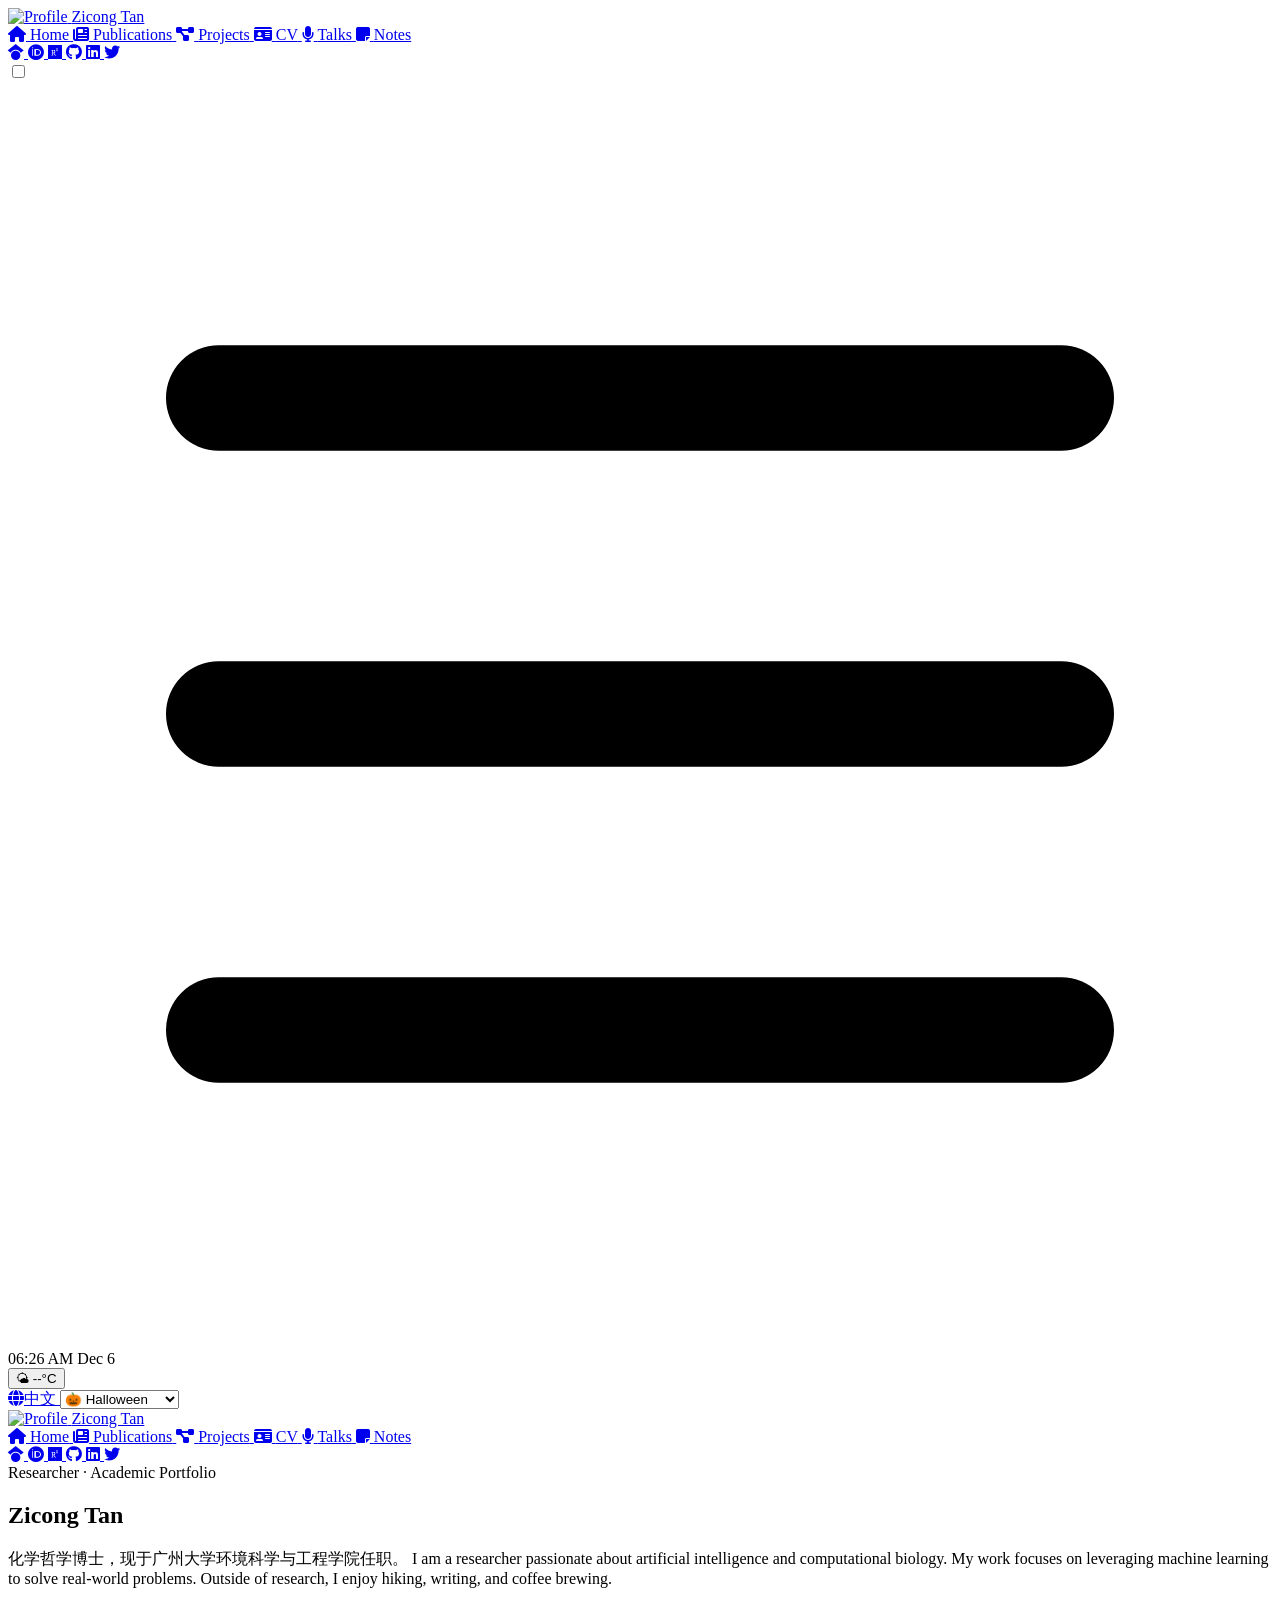
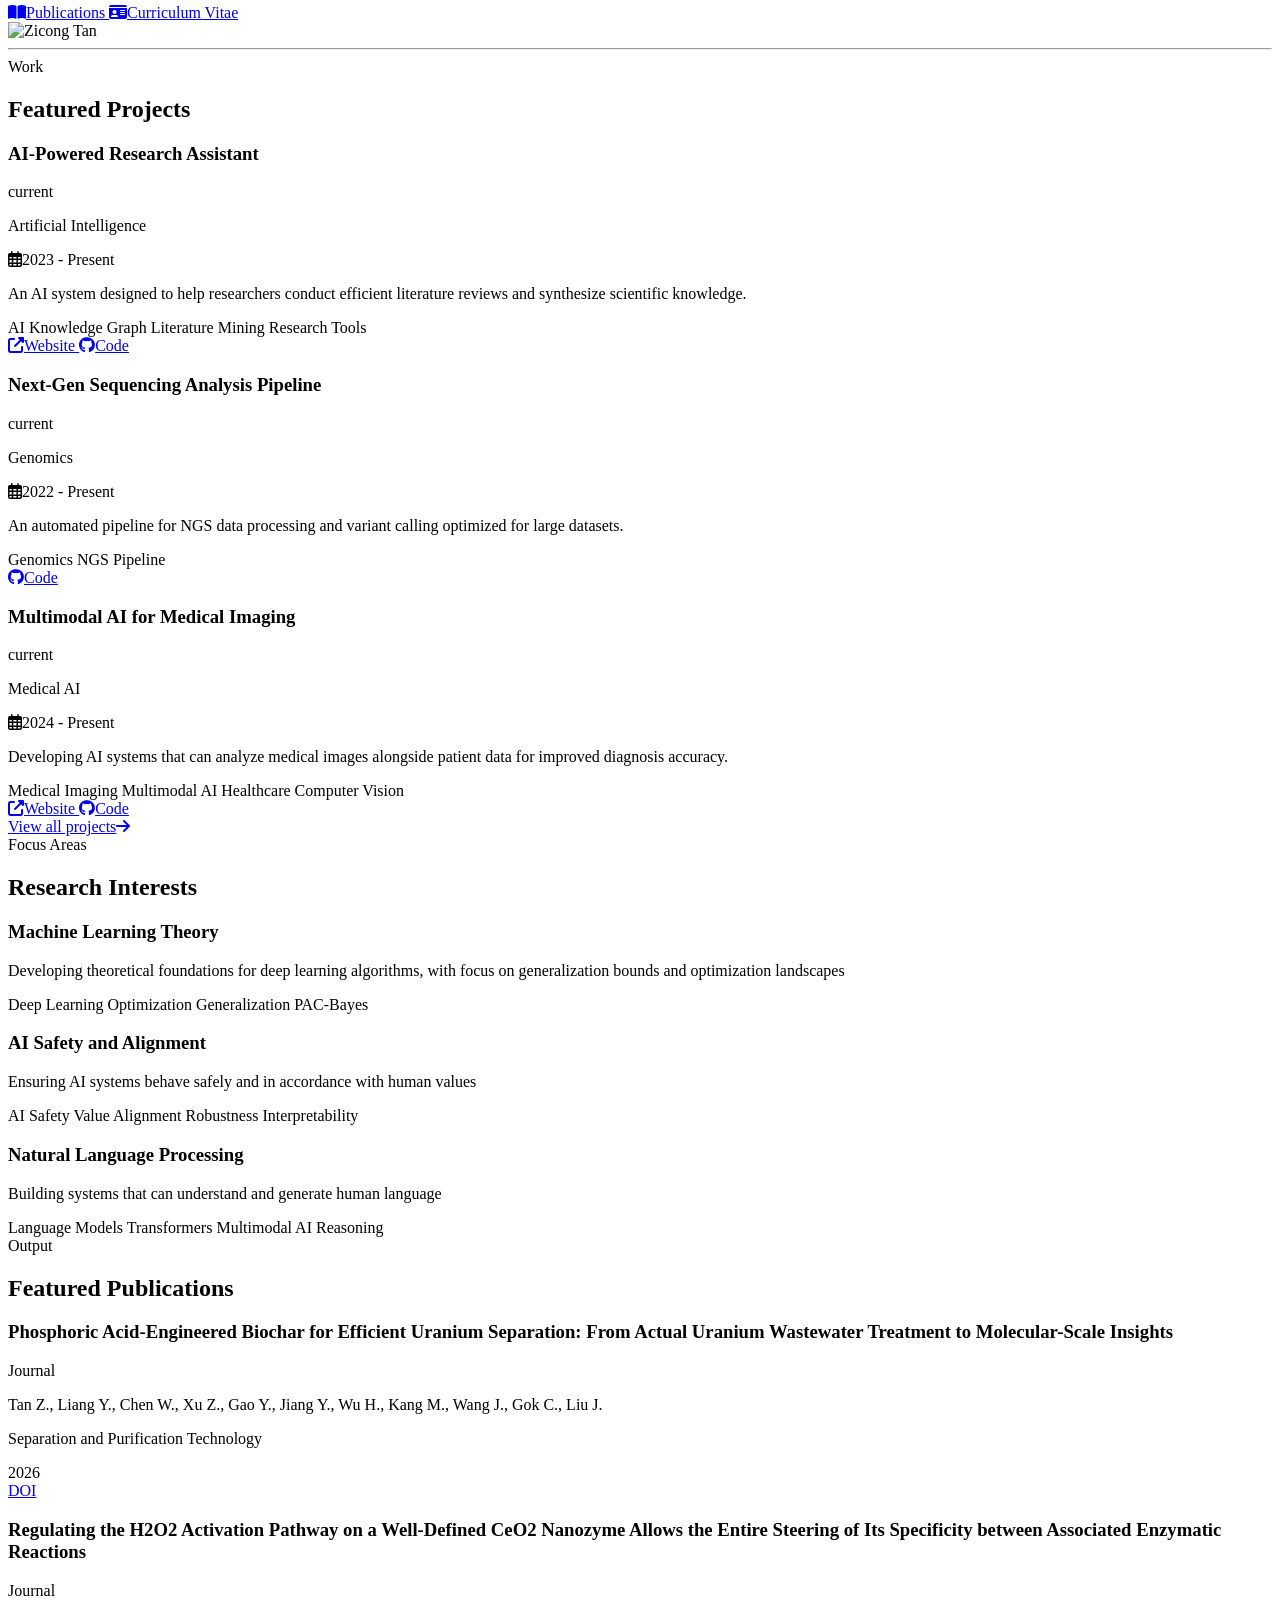
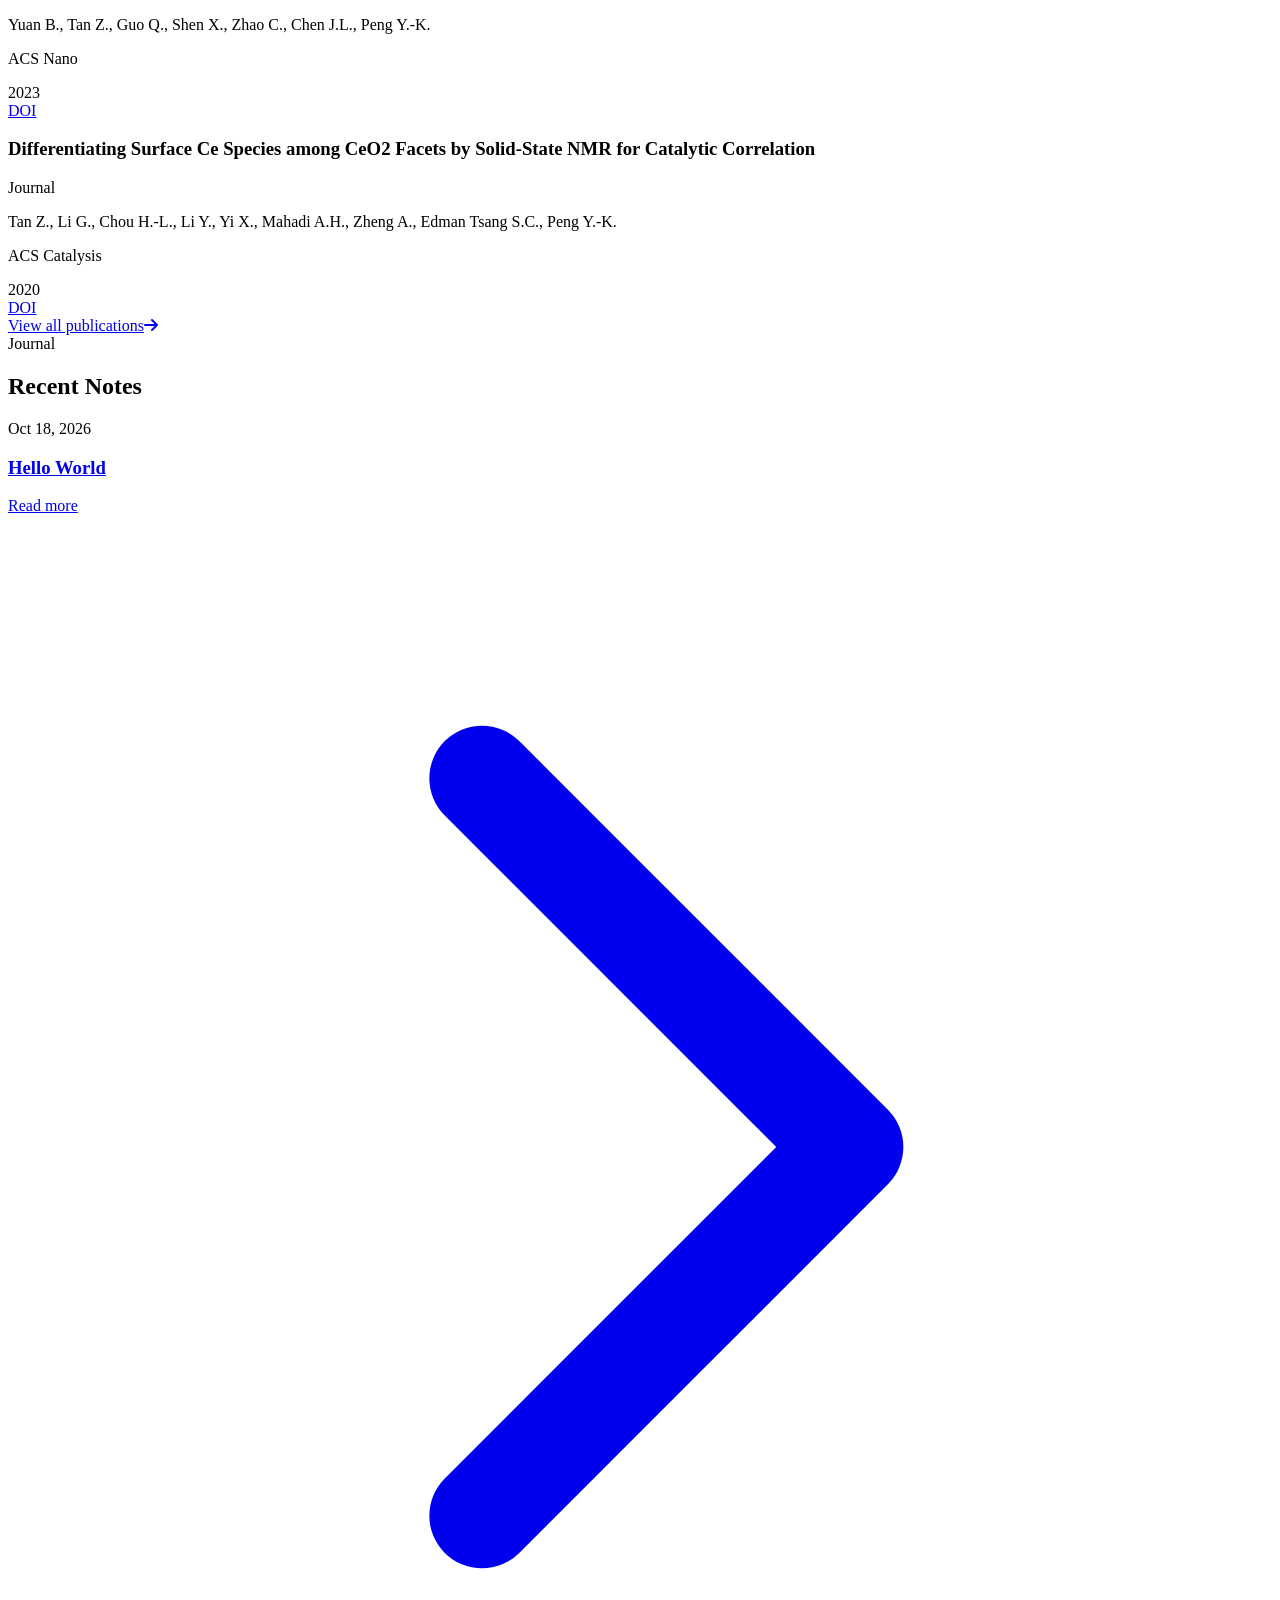
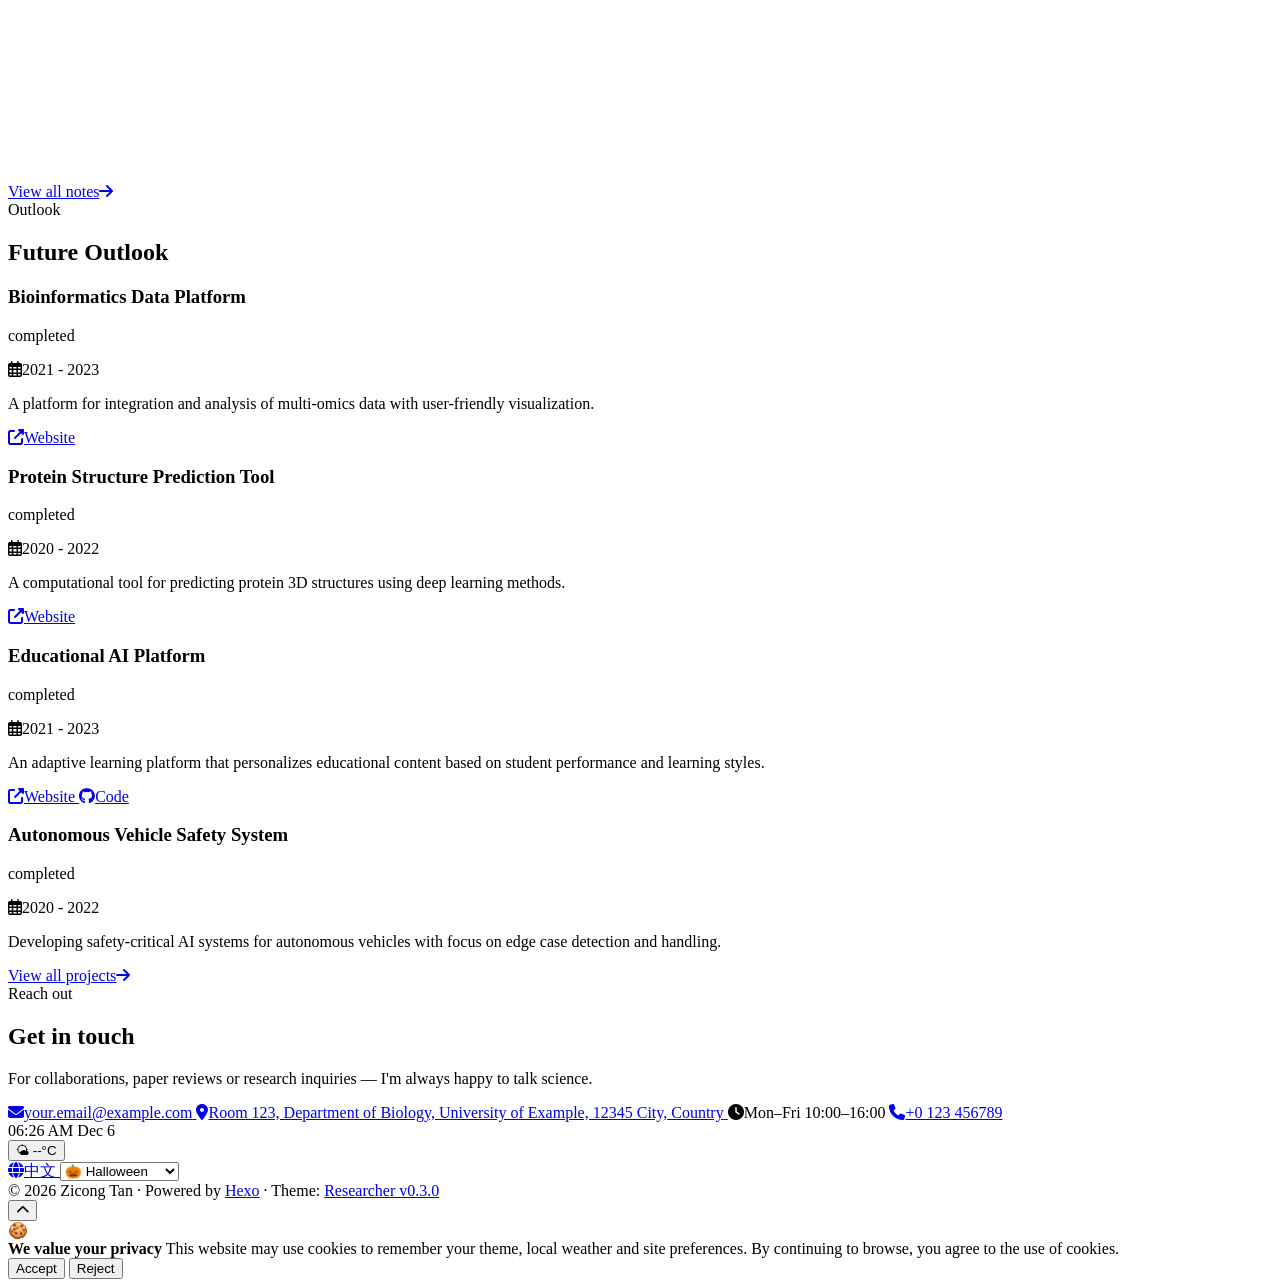
==== archives/index.html @ a36e0a10 "Site updated: 2026-10-20 14:14:13" ====
<!DOCTYPE html>
<html lang="en" data-theme="light">
<head>
  <script>document.documentElement.classList.add('js');</script>
<!-- Meta tags -->
<meta charset="utf-8">
<meta name="viewport" content="width=device-width, initial-scale=1">


<title>Hexo</title>
<meta name="description" content="">
<meta name="keywords" content="">
<meta name="author" content="Zicong Tan">

<!-- Favicon -->
<link rel="icon" type="image/x-icon" href="/tanzicong/images/favicon.ico">

<!-- Open Graph tags -->
<meta property="og:title" content="Hexo">
<meta property="og:description" content="">
<meta property="og:type" content="website">
<meta property="og:url" content="https://tzChemist.github.io/tanzicong/tanzicong/archives/index.html">

<!-- Twitter Card tags -->
<meta name="twitter:card" content="summary">
<meta name="twitter:title" content="Hexo">
<meta name="twitter:description" content="">

<!-- Fonts -->
<link rel="preconnect" href="https://fonts.googleapis.com">
<link rel="preconnect" href="https://fonts.gstatic.com" crossorigin>
<link rel="stylesheet" href="https://fonts.googleapis.com/css2?family=Inter:wght@400;500;540;560;600;620;700&family=Source+Serif+4:opsz,wght@8..60,400;8..60,600&family=JetBrains+Mono:wght@400;500&display=swap">

<!-- Academicons -->
<link rel="stylesheet" href="https://cdn.jsdelivr.net/gh/jpswalsh/academicons@1/css/academicons.min.css">

<!-- Tailwind CSS + Design System -->
<link rel="stylesheet" href="/tanzicong/css/style.css">
<link rel="stylesheet" href="/tanzicong/css/design.css">

<!-- Theme Change Script -->
<script src="https://cdn.jsdelivr.net/npm/theme-change@2.0.2/index.js"></script>

<!-- Typed -->
<script src="https://cdn.jsdelivr.net/npm/typed.js@2.0.12"></script>

<!-- Font Awesome -->
<link rel="stylesheet" href="https://cdnjs.cloudflare.com/ajax/libs/font-awesome/6.5.1/css/all.min.css">

<meta name="generator" content="Hexo 7.3.0"></head>
<body class="min-h-screen flex flex-col">

  <!-- Sidebar for Desktop (own full-height column, left) -->
  <aside class="rc-sidebar hidden lg:flex fixed left-0 top-0 h-screen w-80 z-40 flex-col overflow-y-auto">
    <div class="relative h-full">
      
<div class="flex flex-col h-full">
  <!-- Profile -->
  <div class="p-6 pb-5">
    <a href="/tanzicong/" class="flex items-center gap-4 no-underline group">
      <span class="rc-avatar-ring" style="--rc-av-size: 4.25rem;">
        <img src="/tanzicong/images/avatar.jpg" alt="Profile" class="rc-avatar" />
      </span>
      <span class="min-w-0">
        <span class="block rc-author-name text-base-content truncate group-hover:text-[color-mix(in_oklab,var(--rc-accent)_80%,transparent)] transition-colors">Zicong Tan</span>
        
      </span>
    </a>
  </div>

  <!-- Menu -->
  <nav class="px-4 py-3 space-y-0.5 flex-grow overflow-y-auto">
    
      
        <a href="/tanzicong/" class="rc-sidebar-link">
          <span class="rc-sidebar-icon"><i class="fa-solid fa-house"></i></span>
          <span class="rc-sidebar-text">Home</span>
        </a>
      
        <a href="/tanzicong/publications/" class="rc-sidebar-link">
          <span class="rc-sidebar-icon"><i class="fa-solid fa-newspaper"></i></span>
          <span class="rc-sidebar-text">Publications</span>
        </a>
      
        <a href="/tanzicong/projects/" class="rc-sidebar-link">
          <span class="rc-sidebar-icon"><i class="fa-solid fa-project-diagram"></i></span>
          <span class="rc-sidebar-text">Projects</span>
        </a>
      
        <a href="/tanzicong/cv/" class="rc-sidebar-link">
          <span class="rc-sidebar-icon"><i class="fa-solid fa-id-card"></i></span>
          <span class="rc-sidebar-text">CV</span>
        </a>
      
        <a href="/tanzicong/talks/" class="rc-sidebar-link">
          <span class="rc-sidebar-icon"><i class="fa-solid fa-microphone"></i></span>
          <span class="rc-sidebar-text">Talks</span>
        </a>
      
        <a href="/tanzicong/notes/" class="rc-sidebar-link">
          <span class="rc-sidebar-icon"><i class="fa-solid fa-sticky-note"></i></span>
          <span class="rc-sidebar-text">Notes</span>
        </a>
      
    
  </nav>

  <!-- Social -->
  <div class="p-5 mt-auto border-t" style="border-color: color-mix(in oklab, var(--rc-line) 70%, transparent);">
    <div class="flex justify-center items-center gap-2">
      
        <a href="https://scholar.google.com/citations?user=YOUR_ID" class="rc-social" target="_blank" rel="noopener noreferrer" title="Google Scholar">
          <i class="fa-brands fa-google-scholar text-xl block"></i>
        </a>
      
      
        <a href="https://orcid.org/YOUR_ID" class="rc-social" target="_blank" rel="noopener noreferrer" title="ORCID">
          <i class="fa-brands fa-orcid text-xl block"></i>
        </a>
      
      
        <a href="https://www.researchgate.net/profile/YOUR_ID" class="rc-social" target="_blank" rel="noopener noreferrer" title="ResearchGate">
          <i class="fa-brands fa-researchgate text-xl block"></i>
        </a>
      
      
        <a href="https://github.com/YOUR_ID" class="rc-social" target="_blank" rel="noopener noreferrer" title="GitHub">
          <i class="fa-brands fa-github text-xl block"></i>
        </a>
      
      
        <a href="https://linkedin.com/in/YOUR_ID" class="rc-social" target="_blank" rel="noopener noreferrer" title="LinkedIn">
          <i class="fa-brands fa-linkedin text-xl block"></i>
        </a>
      
      
        <a href="https://twitter.com/YOUR_ID" class="rc-social" target="_blank" rel="noopener noreferrer" title="Twitter">
          <i class="fa-brands fa-twitter text-xl block"></i>
        </a>
      
    </div>
  </div>
</div>

    </div>

    
  


  </aside>

  <!-- Drawer for Mobile -->
  <div class="drawer lg:hidden">
    <input id="my-drawer" type="checkbox" class="drawer-toggle" />
    <div class="drawer-content flex flex-col">
      <!-- Mobile navbar -->
      <div class="rc-nav w-full navbar fixed top-0 left-0 right-0 z-40">
        <label for="my-drawer" class="rc-nav-icon" aria-label="Toggle menu">
          <svg xmlns="http://www.w3.org/2000/svg" class="h-6 w-6" fill="none"
               viewBox="0 0 24 24" stroke="currentColor">
            <path stroke-linecap="round" stroke-linejoin="round"
                  stroke-width="2" d="M4 6h16M4 12h16M4 18h16" />
          </svg>
        </label>
        <div class="flex-1 flex items-center px-3">
          <div class="rc-nav-widget">
  <!-- Live clock (computer time) -->
  <div class="rc-widget-clock" title="Local time">
    <span class="rc-widget-time rc-time">--:--</span>
    <span class="rc-widget-date rc-date">---</span>
  </div>

  <!-- Weather chip (click to set a city) -->
  <div class="rc-weather-wrap">
    <button class="rc-weather" type="button" title="Weather — click to set location">
      <span class="rc-weather-icon rc-w-icon">🌤</span>
      <span class="rc-weather-temp rc-w-temp">--°C</span>
      <span class="rc-weather-city rc-w-city">--</span>
    </button>

    <div class="rc-widget-pop" hidden>
      <input class="rc-input rc-city-input" placeholder="City (e.g. Berlin)" />
      <div class="rc-widget-pop-actions">
        <button class="rc-btn rc-btn-accent rc-btn-sm rc-city-go" type="button">Set</button>
        <button class="rc-btn rc-btn-ghost rc-btn-sm rc-city-auto" type="button">Auto</button>
      </div>
    </div>
  </div>
</div>

        </div>
        <div class="flex-none flex items-center gap-2">
          
<a href="/tanzicong/zh-CN/" data-no-swup class="rc-btn rc-btn-outline rc-btn-sm rc-lang-switch" style="background:var(--rc-bg);white-space:nowrap;" title="切换到中文" aria-label="切换到中文">
  <i class="fas fa-globe"></i>中文
</a>

          

<select class="rc-select rc-select-sm" data-choose-theme>
  
    <option 
      value="light" 
      
    >
      🌞 Light
    </option>
  
    <option 
      value="dark" 
      
    >
      🌙 Dark
    </option>
  
    <option 
      value="cupcake" 
      
    >
      🧁 Cupcake
    </option>
  
    <option 
      value="bumblebee" 
      
    >
      🐝 Bumblebee
    </option>
  
    <option 
      value="emerald" 
      
    >
      💚 Emerald
    </option>
  
    <option 
      value="corporate" 
      
    >
      🏢 Corporate
    </option>
  
    <option 
      value="synthwave" 
      
    >
      🕹️ Synthwave
    </option>
  
    <option 
      value="retro" 
      
    >
      🎞️ Retro
    </option>
  
    <option 
      value="cyberpunk" 
      
    >
      🤖 Cyberpunk
    </option>
  
    <option 
      value="valentine" 
      
    >
      ❤️ Valentine
    </option>
  
    <option 
      value="halloween" 
      selected
    >
      🎃 Halloween
    </option>
  
    <option 
      value="garden" 
      
    >
      🌻 Garden
    </option>
  
    <option 
      value="forest" 
      
    >
      🌲 Forest
    </option>
  
    <option 
      value="aqua" 
      
    >
      💧 Aqua
    </option>
  
    <option 
      value="lofi" 
      
    >
      🎧 Lofi
    </option>
  
    <option 
      value="pastel" 
      
    >
      🎨 Pastel
    </option>
  
    <option 
      value="fantasy" 
      
    >
      🧚 Fantasy
    </option>
  
    <option 
      value="wireframe" 
      
    >
      🖼️ Wireframe
    </option>
  
    <option 
      value="black" 
      
    >
      ⚫ Black
    </option>
  
    <option 
      value="luxury" 
      
    >
      💎 Luxury
    </option>
  
    <option 
      value="dracula" 
      
    >
      🧛 Dracula
    </option>
  
    <option 
      value="cmyk" 
      
    >
      🎨 Cmyk
    </option>
  
    <option 
      value="autumn" 
      
    >
      🍂 Autumn
    </option>
  
    <option 
      value="business" 
      
    >
      💼 Business
    </option>
  
    <option 
      value="acid" 
      
    >
      🧪 Acid
    </option>
  
    <option 
      value="lemonade" 
      
    >
      🍋 Lemonade
    </option>
  
    <option 
      value="night" 
      
    >
      🌃 Night
    </option>
  
    <option 
      value="coffee" 
      
    >
      ☕ Coffee
    </option>
  
    <option 
      value="winter" 
      
    >
      ❄️ Winter
    </option>
  
    <option 
      value="dim" 
      
    >
      💡 Dim
    </option>
  
    <option 
      value="nord" 
      
    >
      ❄️ Nord
    </option>
  
    <option 
      value="sunset" 
      
    >
      🌅 Sunset
    </option>
  
    <option 
      value="caramellatte" 
      
    >
      🥛 Caramellatte
    </option>
  
    <option 
      value="abyss" 
      
    >
      🌌 Abyss
    </option>
  
    <option 
      value="silk" 
      
    >
      🧵 Silk
    </option>
  
</select>


        </div>
      </div>
    </div>

    <!-- Sidebar drawer panel for mobile -->
    <div class="drawer-side z-60">
      <label for="my-drawer" class="drawer-overlay"></label>
      <aside class="rc-sidebar w-80 min-h-full overflow-y-auto">
        <div class="relative h-full">
          
<div class="flex flex-col h-full">
  <!-- Profile -->
  <div class="p-6 pb-5">
    <a href="/tanzicong/" class="flex items-center gap-4 no-underline group">
      <span class="rc-avatar-ring" style="--rc-av-size: 4.25rem;">
        <img src="/tanzicong/images/avatar.jpg" alt="Profile" class="rc-avatar" />
      </span>
      <span class="min-w-0">
        <span class="block rc-author-name text-base-content truncate group-hover:text-[color-mix(in_oklab,var(--rc-accent)_80%,transparent)] transition-colors">Zicong Tan</span>
        
      </span>
    </a>
  </div>

  <!-- Menu -->
  <nav class="px-4 py-3 space-y-0.5 flex-grow overflow-y-auto">
    
      
        <a href="/tanzicong/" class="rc-sidebar-link">
          <span class="rc-sidebar-icon"><i class="fa-solid fa-house"></i></span>
          <span class="rc-sidebar-text">Home</span>
        </a>
      
        <a href="/tanzicong/publications/" class="rc-sidebar-link">
          <span class="rc-sidebar-icon"><i class="fa-solid fa-newspaper"></i></span>
          <span class="rc-sidebar-text">Publications</span>
        </a>
      
        <a href="/tanzicong/projects/" class="rc-sidebar-link">
          <span class="rc-sidebar-icon"><i class="fa-solid fa-project-diagram"></i></span>
          <span class="rc-sidebar-text">Projects</span>
        </a>
      
        <a href="/tanzicong/cv/" class="rc-sidebar-link">
          <span class="rc-sidebar-icon"><i class="fa-solid fa-id-card"></i></span>
          <span class="rc-sidebar-text">CV</span>
        </a>
      
        <a href="/tanzicong/talks/" class="rc-sidebar-link">
          <span class="rc-sidebar-icon"><i class="fa-solid fa-microphone"></i></span>
          <span class="rc-sidebar-text">Talks</span>
        </a>
      
        <a href="/tanzicong/notes/" class="rc-sidebar-link">
          <span class="rc-sidebar-icon"><i class="fa-solid fa-sticky-note"></i></span>
          <span class="rc-sidebar-text">Notes</span>
        </a>
      
    
  </nav>

  <!-- Social -->
  <div class="p-5 mt-auto border-t" style="border-color: color-mix(in oklab, var(--rc-line) 70%, transparent);">
    <div class="flex justify-center items-center gap-2">
      
        <a href="https://scholar.google.com/citations?user=YOUR_ID" class="rc-social" target="_blank" rel="noopener noreferrer" title="Google Scholar">
          <i class="fa-brands fa-google-scholar text-xl block"></i>
        </a>
      
      
        <a href="https://orcid.org/YOUR_ID" class="rc-social" target="_blank" rel="noopener noreferrer" title="ORCID">
          <i class="fa-brands fa-orcid text-xl block"></i>
        </a>
      
      
        <a href="https://www.researchgate.net/profile/YOUR_ID" class="rc-social" target="_blank" rel="noopener noreferrer" title="ResearchGate">
          <i class="fa-brands fa-researchgate text-xl block"></i>
        </a>
      
      
        <a href="https://github.com/YOUR_ID" class="rc-social" target="_blank" rel="noopener noreferrer" title="GitHub">
          <i class="fa-brands fa-github text-xl block"></i>
        </a>
      
      
        <a href="https://linkedin.com/in/YOUR_ID" class="rc-social" target="_blank" rel="noopener noreferrer" title="LinkedIn">
          <i class="fa-brands fa-linkedin text-xl block"></i>
        </a>
      
      
        <a href="https://twitter.com/YOUR_ID" class="rc-social" target="_blank" rel="noopener noreferrer" title="Twitter">
          <i class="fa-brands fa-twitter text-xl block"></i>
        </a>
      
    </div>
  </div>
</div>

        </div>
      </aside>
    </div>
  </div>

  <!-- Content area for Desktop (whole-body partial swapping via Swup) -->
  <div id="swup" class="lg:ml-80 pt-20 px-4 lg:px-10 pb-8 flex-1 min-h-0">
    

<!-- ============ Hero ============ -->
<section class="rc-hero rc-section">
  <div class="rc-orb rc-orb-a"></div>
  <div class="rc-orb rc-orb-b"></div>
  <div class="relative grid lg:grid-cols-[1.15fr_auto] gap-12 items-center">
    <div class="relative">
      <span class="rc-hero-badge mb-6"><span class="pulse-dot"></span>Researcher · Academic Portfolio</span>
      <h1 class="rc-hero-title rc-author-name rc-serif font-bold">Zicong Tan</h1>
      
      
        <p class="mt-6 max-w-xl text-base-content/70 leading-relaxed text-[1.05rem]">化学哲学博士，现于广州大学环境科学与工程学院任职。 I am a researcher passionate about artificial intelligence and computational biology. My work focuses on leveraging machine learning to solve real-world problems. Outside of research, I enjoy hiking, writing, and coffee brewing.</p>
      
      <div class="mt-8 flex flex-wrap items-center gap-3">
        <a href="/tanzicong/publications" class="rc-btn rc-btn-accent">
          <i class="fas fa-book-open"></i>Publications
        </a>
        <a href="/tanzicong/cv/" class="rc-btn rc-btn-outline">
          <i class="fas fa-id-card"></i>Curriculum Vitae
        </a>
      </div>
    </div>

    <div class="hidden lg:block">
      <div style="animation: rc-float 7s ease-in-out infinite;">
        <span class="rc-avatar-ring block" style="--rc-av-size: 14rem;">
          <img src="/tanzicong/images/avatar.jpg" alt="Zicong Tan" class="rc-avatar" />
        </span>
      </div>
    </div>
  </div>
</section>

<div class="rc-section"><hr class="rc-divider" /></div>

<!-- ============ Featured Projects (full-width, Publications-style) ============ -->

<section class="rc-section rc-reveal">
  <div class="rc-section-head">
    <span class="rc-kicker">Work</span>
    <h2 class="rc-section-title text-base-content">Featured Projects</h2>
  </div>

  <div class="space-y-4">
    
      <div class="rc-card rc-focus">
        <div class="rc-card-body">
          <div class="flex flex-col sm:flex-row sm:items-start sm:justify-between gap-3">
            <div class="min-w-0">
              <div class="flex flex-wrap items-center gap-2">
                <h3 class="rc-serif text-lg font-bold leading-snug">AI-Powered Research Assistant</h3>
                <span class="rc-badge">current</span>
              </div>
              <p class="text-sm rc-muted mt-1">Artificial Intelligence</p>
              
                <p class="flex items-center gap-2 text-sm rc-muted mt-1.5">
                  <i class="far fa-calendar-alt"></i>2023 - Present
                </p>
              
              
                <p class="mt-2.5 text-sm text-base-content/80 leading-relaxed">An AI system designed to help researchers conduct efficient literature reviews and synthesize scientific knowledge.</p>
              
              
                <div class="flex flex-wrap gap-1.5 mt-3">
                  
                    <span class="rc-tag">AI</span>
                  
                    <span class="rc-tag">Knowledge Graph</span>
                  
                    <span class="rc-tag">Literature Mining</span>
                  
                    <span class="rc-tag">Research Tools</span>
                  
                </div>
              
            </div>
          </div>
          <div class="flex flex-wrap gap-2.5 mt-4">
            
              <a href="https://research-assistant.ai" class="rc-btn rc-btn-accent rc-btn-sm" target="_blank" rel="noopener noreferrer">
                <i class="fas fa-external-link-alt"></i>Website
              </a>
            
            
              <a href="https://github.com/username/ai-research-assistant" class="rc-btn rc-btn-outline rc-btn-sm" target="_blank" rel="noopener noreferrer">
                <i class="fa-brands fa-github"></i>Code
              </a>
            
          </div>
        </div>
      </div>
    
      <div class="rc-card rc-focus">
        <div class="rc-card-body">
          <div class="flex flex-col sm:flex-row sm:items-start sm:justify-between gap-3">
            <div class="min-w-0">
              <div class="flex flex-wrap items-center gap-2">
                <h3 class="rc-serif text-lg font-bold leading-snug">Next-Gen Sequencing Analysis Pipeline</h3>
                <span class="rc-badge">current</span>
              </div>
              <p class="text-sm rc-muted mt-1">Genomics</p>
              
                <p class="flex items-center gap-2 text-sm rc-muted mt-1.5">
                  <i class="far fa-calendar-alt"></i>2022 - Present
                </p>
              
              
                <p class="mt-2.5 text-sm text-base-content/80 leading-relaxed">An automated pipeline for NGS data processing and variant calling optimized for large datasets.</p>
              
              
                <div class="flex flex-wrap gap-1.5 mt-3">
                  
                    <span class="rc-tag">Genomics</span>
                  
                    <span class="rc-tag">NGS</span>
                  
                    <span class="rc-tag">Pipeline</span>
                  
                </div>
              
            </div>
          </div>
          <div class="flex flex-wrap gap-2.5 mt-4">
            
            
              <a href="https://github.com/username/ngs-pipeline" class="rc-btn rc-btn-outline rc-btn-sm" target="_blank" rel="noopener noreferrer">
                <i class="fa-brands fa-github"></i>Code
              </a>
            
          </div>
        </div>
      </div>
    
      <div class="rc-card rc-focus">
        <div class="rc-card-body">
          <div class="flex flex-col sm:flex-row sm:items-start sm:justify-between gap-3">
            <div class="min-w-0">
              <div class="flex flex-wrap items-center gap-2">
                <h3 class="rc-serif text-lg font-bold leading-snug">Multimodal AI for Medical Imaging</h3>
                <span class="rc-badge">current</span>
              </div>
              <p class="text-sm rc-muted mt-1">Medical AI</p>
              
                <p class="flex items-center gap-2 text-sm rc-muted mt-1.5">
                  <i class="far fa-calendar-alt"></i>2024 - Present
                </p>
              
              
                <p class="mt-2.5 text-sm text-base-content/80 leading-relaxed">Developing AI systems that can analyze medical images alongside patient data for improved diagnosis accuracy.</p>
              
              
                <div class="flex flex-wrap gap-1.5 mt-3">
                  
                    <span class="rc-tag">Medical Imaging</span>
                  
                    <span class="rc-tag">Multimodal AI</span>
                  
                    <span class="rc-tag">Healthcare</span>
                  
                    <span class="rc-tag">Computer Vision</span>
                  
                </div>
              
            </div>
          </div>
          <div class="flex flex-wrap gap-2.5 mt-4">
            
              <a href="https://medai.stanford.edu" class="rc-btn rc-btn-accent rc-btn-sm" target="_blank" rel="noopener noreferrer">
                <i class="fas fa-external-link-alt"></i>Website
              </a>
            
            
              <a href="https://github.com/stanford-medai/multimodal-diagnosis" class="rc-btn rc-btn-outline rc-btn-sm" target="_blank" rel="noopener noreferrer">
                <i class="fa-brands fa-github"></i>Code
              </a>
            
          </div>
        </div>
      </div>
    
  </div>

  <div class="mt-8">
    <a href="/tanzicong/projects" class="rc-btn rc-btn-ghost">View all projects<i class="fas fa-arrow-right text-sm"></i></a>
  </div>
</section>


<!-- ============ Research Interests ============ -->

<section class="rc-section rc-reveal">
  <div class="rc-section-head">
    <span class="rc-kicker">Focus Areas</span>
    <h2 class="rc-section-title text-base-content">Research Interests</h2>
  </div>

  <div class="grid grid-cols-1 md:grid-cols-2 lg:grid-cols-3 gap-6">
    
      <div class="rc-card rc-focus">
        <div class="rc-card-body">
          <h3 class="rc-serif text-lg font-bold">Machine Learning Theory</h3>
          
            <p class="rc-muted text-sm mt-2">Developing theoretical foundations for deep learning algorithms, with focus on generalization bounds and optimization landscapes</p>
          
          
            <div class="flex flex-wrap gap-1.5 mt-4">
              
                <span class="rc-tag">Deep Learning</span>
              
                <span class="rc-tag">Optimization</span>
              
                <span class="rc-tag">Generalization</span>
              
                <span class="rc-tag">PAC-Bayes</span>
              
            </div>
          
        </div>
      </div>
    
      <div class="rc-card rc-focus">
        <div class="rc-card-body">
          <h3 class="rc-serif text-lg font-bold">AI Safety and Alignment</h3>
          
            <p class="rc-muted text-sm mt-2">Ensuring AI systems behave safely and in accordance with human values</p>
          
          
            <div class="flex flex-wrap gap-1.5 mt-4">
              
                <span class="rc-tag">AI Safety</span>
              
                <span class="rc-tag">Value Alignment</span>
              
                <span class="rc-tag">Robustness</span>
              
                <span class="rc-tag">Interpretability</span>
              
            </div>
          
        </div>
      </div>
    
      <div class="rc-card rc-focus">
        <div class="rc-card-body">
          <h3 class="rc-serif text-lg font-bold">Natural Language Processing</h3>
          
            <p class="rc-muted text-sm mt-2">Building systems that can understand and generate human language</p>
          
          
            <div class="flex flex-wrap gap-1.5 mt-4">
              
                <span class="rc-tag">Language Models</span>
              
                <span class="rc-tag">Transformers</span>
              
                <span class="rc-tag">Multimodal AI</span>
              
                <span class="rc-tag">Reasoning</span>
              
            </div>
          
        </div>
      </div>
    
  </div>
</section>


<!-- ============ Featured Publications ============ -->
<section class="rc-section rc-reveal">
  <div class="rc-section-head">
    <span class="rc-kicker">Output</span>
    <h2 class="rc-section-title text-base-content">Featured Publications</h2>
  </div>

  <div class="space-y-4">
    
      <div class="rc-card rc-focus">
        <div class="rc-card-body">
          <div class="flex flex-col sm:flex-row sm:items-start sm:justify-between gap-3">
            <div class="min-w-0">
              <div class="flex flex-wrap items-center gap-2">
                <h3 class="rc-serif text-lg font-bold leading-snug">Phosphoric Acid-Engineered Biochar for Efficient Uranium Separation: From Actual Uranium Wastewater Treatment to Molecular-Scale Insights</h3>
                <span class="rc-badge">Journal</span>
              </div>
              <p class="text-sm mt-1.5">Tan Z., Liang Y., Chen W., Xu Z., Gao Y., Jiang Y., Wu H., Kang M., Wang J., Gok C., Liu J.</p>
              <p class="italic text-sm rc-muted mt-0.5">Separation and Purification Technology</p>
            </div>
            <div class="flex items-center gap-2 flex-shrink-0">
              <span class="rc-badge rc-badge-neutral">2026</span>
            </div>
          </div>
          <div class="flex flex-wrap gap-2.5 mt-4">
            
              <a href="https://doi.org/10.1016/j.seppur.2026.139258" class="rc-btn rc-btn-accent rc-btn-sm" target="_blank" rel="noopener noreferrer">
                <i class="ai ai-doi"></i>DOI
              </a>
            
            
          </div>
        </div>
      </div>
    
      <div class="rc-card rc-focus">
        <div class="rc-card-body">
          <div class="flex flex-col sm:flex-row sm:items-start sm:justify-between gap-3">
            <div class="min-w-0">
              <div class="flex flex-wrap items-center gap-2">
                <h3 class="rc-serif text-lg font-bold leading-snug">Regulating the H2O2 Activation Pathway on a Well-Defined CeO2 Nanozyme Allows the Entire Steering of Its Specificity between Associated Enzymatic Reactions</h3>
                <span class="rc-badge">Journal</span>
              </div>
              <p class="text-sm mt-1.5">Yuan B., Tan Z., Guo Q., Shen X., Zhao C., Chen J.L., Peng Y.-K.</p>
              <p class="italic text-sm rc-muted mt-0.5">ACS Nano</p>
            </div>
            <div class="flex items-center gap-2 flex-shrink-0">
              <span class="rc-badge rc-badge-neutral">2023</span>
            </div>
          </div>
          <div class="flex flex-wrap gap-2.5 mt-4">
            
              <a href="https://doi.org/10.1021/acsnano.3c05409" class="rc-btn rc-btn-accent rc-btn-sm" target="_blank" rel="noopener noreferrer">
                <i class="ai ai-doi"></i>DOI
              </a>
            
            
          </div>
        </div>
      </div>
    
      <div class="rc-card rc-focus">
        <div class="rc-card-body">
          <div class="flex flex-col sm:flex-row sm:items-start sm:justify-between gap-3">
            <div class="min-w-0">
              <div class="flex flex-wrap items-center gap-2">
                <h3 class="rc-serif text-lg font-bold leading-snug">Differentiating Surface Ce Species among CeO2 Facets by Solid-State NMR for Catalytic Correlation</h3>
                <span class="rc-badge">Journal</span>
              </div>
              <p class="text-sm mt-1.5">Tan Z., Li G., Chou H.-L., Li Y., Yi X., Mahadi A.H., Zheng A., Edman Tsang S.C., Peng Y.-K.</p>
              <p class="italic text-sm rc-muted mt-0.5">ACS Catalysis</p>
            </div>
            <div class="flex items-center gap-2 flex-shrink-0">
              <span class="rc-badge rc-badge-neutral">2020</span>
            </div>
          </div>
          <div class="flex flex-wrap gap-2.5 mt-4">
            
              <a href="https://doi.org/10.1021/acscatal.0c00014" class="rc-btn rc-btn-accent rc-btn-sm" target="_blank" rel="noopener noreferrer">
                <i class="ai ai-doi"></i>DOI
              </a>
            
            
          </div>
        </div>
      </div>
    
  </div>

  <div class="mt-8">
    <a href="/tanzicong/publications" class="rc-btn rc-btn-ghost">View all publications<i class="fas fa-arrow-right text-sm"></i></a>
  </div>
</section>


<!-- ============ Recent Notes ============ -->
<section class="rc-section rc-reveal">
  <div class="rc-section-head">
    <span class="rc-kicker">Journal</span>
    <h2 class="rc-section-title text-base-content">Recent Notes</h2>
  </div>

  <div class="grid grid-cols-1 md:grid-cols-2 lg:grid-cols-3 gap-6">
    
      <article class="rc-card rc-focus flex flex-col">
        <div class="rc-card-body flex flex-col h-full">
          <div class="mb-4">
            <div class="flex items-center justify-between gap-2">
              <time class="text-xs rc-muted">Oct 18, 2026</time>
              
            </div>
            <h3 class="rc-serif text-lg font-bold leading-snug mt-2.5 mb-0">
              <a href="/tanzicong/2026/10/18/hello-world/" class="hover:text-primary no-underline transition-colors duration-200">
                Hello World
              </a>
            </h3>
          </div>

          
            <div class="flex-1"></div>
          

          

          <div class="pt-4 mt-auto">
            <a href="/tanzicong/2026/10/18/hello-world/" class="rc-btn-link">
              Read more
              <svg xmlns="http://www.w3.org/2000/svg" class="h-4 w-4" fill="none" viewBox="0 0 24 24" stroke="currentColor">
                <path stroke-linecap="round" stroke-linejoin="round" stroke-width="2" d="M9 5l7 7-7 7" />
              </svg>
            </a>
          </div>
        </div>
      </article>
    
  </div>

  <div class="mt-8">
    <a href="/tanzicong/notes" class="rc-btn rc-btn-ghost">View all notes<i class="fas fa-arrow-right text-sm"></i></a>
  </div>
</section>

<!-- ============ Future Outlook (original featured-projects grid) ============ -->

<section class="rc-section rc-reveal">
  <div class="rc-section-head">
    <span class="rc-kicker">Outlook</span>
    <h2 class="rc-section-title text-base-content">Future Outlook</h2>
  </div>

  <div class="grid grid-cols-1 md:grid-cols-2 gap-6">
    
      <div class="rc-card rc-focus">
        <div class="rc-card-body">
          <div class="flex flex-wrap items-center gap-2">
            <h3 class="rc-serif text-lg font-bold leading-snug">Bioinformatics Data Platform</h3>
            <span class="rc-badge rc-badge-neutral">completed</span>
          </div>
          
            <p class="flex items-center gap-2 text-sm rc-muted mt-2">
              <i class="far fa-calendar-alt"></i>2021 - 2023
            </p>
          
          
            <p class="mt-3 text-sm text-base-content/80">A platform for integration and analysis of multi-omics data with user-friendly visualization.</p>
          
          <div class="flex flex-wrap gap-2.5 mt-5">
            
              <a href="https://bioinfo-platform.org" class="rc-btn rc-btn-outline rc-btn-sm" target="_blank" rel="noopener noreferrer">
                <i class="fas fa-external-link-alt"></i>Website
              </a>
            
            
          </div>
        </div>
      </div>
    
      <div class="rc-card rc-focus">
        <div class="rc-card-body">
          <div class="flex flex-wrap items-center gap-2">
            <h3 class="rc-serif text-lg font-bold leading-snug">Protein Structure Prediction Tool</h3>
            <span class="rc-badge rc-badge-neutral">completed</span>
          </div>
          
            <p class="flex items-center gap-2 text-sm rc-muted mt-2">
              <i class="far fa-calendar-alt"></i>2020 - 2022
            </p>
          
          
            <p class="mt-3 text-sm text-base-content/80">A computational tool for predicting protein 3D structures using deep learning methods.</p>
          
          <div class="flex flex-wrap gap-2.5 mt-5">
            
              <a href="https://proteinpredictor.org" class="rc-btn rc-btn-outline rc-btn-sm" target="_blank" rel="noopener noreferrer">
                <i class="fas fa-external-link-alt"></i>Website
              </a>
            
            
          </div>
        </div>
      </div>
    
      <div class="rc-card rc-focus">
        <div class="rc-card-body">
          <div class="flex flex-wrap items-center gap-2">
            <h3 class="rc-serif text-lg font-bold leading-snug">Educational AI Platform</h3>
            <span class="rc-badge rc-badge-neutral">completed</span>
          </div>
          
            <p class="flex items-center gap-2 text-sm rc-muted mt-2">
              <i class="far fa-calendar-alt"></i>2021 - 2023
            </p>
          
          
            <p class="mt-3 text-sm text-base-content/80">An adaptive learning platform that personalizes educational content based on student performance and learning styles.</p>
          
          <div class="flex flex-wrap gap-2.5 mt-5">
            
              <a href="https://eduai-platform.com" class="rc-btn rc-btn-outline rc-btn-sm" target="_blank" rel="noopener noreferrer">
                <i class="fas fa-external-link-alt"></i>Website
              </a>
            
            
              <a href="https://github.com/eduai/adaptive-platform" class="rc-btn rc-btn-outline rc-btn-sm" target="_blank" rel="noopener noreferrer">
                <i class="fa-brands fa-github"></i>Code
              </a>
            
          </div>
        </div>
      </div>
    
      <div class="rc-card rc-focus">
        <div class="rc-card-body">
          <div class="flex flex-wrap items-center gap-2">
            <h3 class="rc-serif text-lg font-bold leading-snug">Autonomous Vehicle Safety System</h3>
            <span class="rc-badge rc-badge-neutral">completed</span>
          </div>
          
            <p class="flex items-center gap-2 text-sm rc-muted mt-2">
              <i class="far fa-calendar-alt"></i>2020 - 2022
            </p>
          
          
            <p class="mt-3 text-sm text-base-content/80">Developing safety-critical AI systems for autonomous vehicles with focus on edge case detection and handling.</p>
          
          <div class="flex flex-wrap gap-2.5 mt-5">
            
            
          </div>
        </div>
      </div>
    
  </div>

  <div class="mt-8">
    <a href="/tanzicong/projects" class="rc-btn rc-btn-ghost">View all projects<i class="fas fa-arrow-right text-sm"></i></a>
  </div>
</section>


<!-- ============ Contact / Get in touch ============ -->
<section class="rc-section rc-reveal">
  <div class="rc-section-head">
    <span class="rc-kicker">Reach out</span>
    <h2 class="rc-section-title text-base-content">Get in touch</h2>
    <p class="rc-muted mt-3 max-w-2xl">For collaborations, paper reviews or research inquiries — I&#39;m always happy to talk science.</p>
  </div>

  <div class="rc-card rc-card-soft">
    <div class="rc-card-body">
      <div class="rc-contact-row">
        
          <a href="mailto:your.email@example.com" class="rc-contact-item">
            <i class="fas fa-envelope"></i><span>your.email@example.com</span>
          </a>
        
        
          
            <a href="https://maps.app.goo.gl/xxxxxxxxxxx" target="_blank" rel="noopener noreferrer" class="rc-contact-item">
              <i class="fas fa-map-marker-alt"></i><span>Room 123, Department of Biology, University of Example, 12345 City, Country</span>
            </a>
          
        
        
          <span class="rc-contact-item">
            <i class="fas fa-clock"></i><span>Mon–Fri 10:00–16:00</span>
          </span>
        
        
          <a href="tel:+0 123 456789" class="rc-contact-item">
            <i class="fas fa-phone"></i><span>+0 123 456789</span>
          </a>
        
      </div>
    </div>
  </div>
</section>

  </div>

  <!-- Fixed top navbar for desktop (right of the sidebar, above the content only) -->
  <div class="rc-nav hidden lg:flex fixed top-0 left-80 right-0 z-50 h-16 items-center px-4 lg:px-8">
    <div class="flex-1 flex items-center px-2">
      <div class="rc-nav-widget">
  <!-- Live clock (computer time) -->
  <div class="rc-widget-clock" title="Local time">
    <span class="rc-widget-time rc-time">--:--</span>
    <span class="rc-widget-date rc-date">---</span>
  </div>

  <!-- Weather chip (click to set a city) -->
  <div class="rc-weather-wrap">
    <button class="rc-weather" type="button" title="Weather — click to set location">
      <span class="rc-weather-icon rc-w-icon">🌤</span>
      <span class="rc-weather-temp rc-w-temp">--°C</span>
      <span class="rc-weather-city rc-w-city">--</span>
    </button>

    <div class="rc-widget-pop" hidden>
      <input class="rc-input rc-city-input" placeholder="City (e.g. Berlin)" />
      <div class="rc-widget-pop-actions">
        <button class="rc-btn rc-btn-accent rc-btn-sm rc-city-go" type="button">Set</button>
        <button class="rc-btn rc-btn-ghost rc-btn-sm rc-city-auto" type="button">Auto</button>
      </div>
    </div>
  </div>
</div>

    </div>
    <div class="flex-none flex items-center gap-2">
      
<a href="/tanzicong/zh-CN/" data-no-swup class="rc-btn rc-btn-outline rc-btn-sm rc-lang-switch" style="background:var(--rc-bg);white-space:nowrap;" title="切换到中文" aria-label="切换到中文">
  <i class="fas fa-globe"></i>中文
</a>

      

<select class="rc-select rc-select-sm" data-choose-theme>
  
    <option 
      value="light" 
      
    >
      🌞 Light
    </option>
  
    <option 
      value="dark" 
      
    >
      🌙 Dark
    </option>
  
    <option 
      value="cupcake" 
      
    >
      🧁 Cupcake
    </option>
  
    <option 
      value="bumblebee" 
      
    >
      🐝 Bumblebee
    </option>
  
    <option 
      value="emerald" 
      
    >
      💚 Emerald
    </option>
  
    <option 
      value="corporate" 
      
    >
      🏢 Corporate
    </option>
  
    <option 
      value="synthwave" 
      
    >
      🕹️ Synthwave
    </option>
  
    <option 
      value="retro" 
      
    >
      🎞️ Retro
    </option>
  
    <option 
      value="cyberpunk" 
      
    >
      🤖 Cyberpunk
    </option>
  
    <option 
      value="valentine" 
      
    >
      ❤️ Valentine
    </option>
  
    <option 
      value="halloween" 
      selected
    >
      🎃 Halloween
    </option>
  
    <option 
      value="garden" 
      
    >
      🌻 Garden
    </option>
  
    <option 
      value="forest" 
      
    >
      🌲 Forest
    </option>
  
    <option 
      value="aqua" 
      
    >
      💧 Aqua
    </option>
  
    <option 
      value="lofi" 
      
    >
      🎧 Lofi
    </option>
  
    <option 
      value="pastel" 
      
    >
      🎨 Pastel
    </option>
  
    <option 
      value="fantasy" 
      
    >
      🧚 Fantasy
    </option>
  
    <option 
      value="wireframe" 
      
    >
      🖼️ Wireframe
    </option>
  
    <option 
      value="black" 
      
    >
      ⚫ Black
    </option>
  
    <option 
      value="luxury" 
      
    >
      💎 Luxury
    </option>
  
    <option 
      value="dracula" 
      
    >
      🧛 Dracula
    </option>
  
    <option 
      value="cmyk" 
      
    >
      🎨 Cmyk
    </option>
  
    <option 
      value="autumn" 
      
    >
      🍂 Autumn
    </option>
  
    <option 
      value="business" 
      
    >
      💼 Business
    </option>
  
    <option 
      value="acid" 
      
    >
      🧪 Acid
    </option>
  
    <option 
      value="lemonade" 
      
    >
      🍋 Lemonade
    </option>
  
    <option 
      value="night" 
      
    >
      🌃 Night
    </option>
  
    <option 
      value="coffee" 
      
    >
      ☕ Coffee
    </option>
  
    <option 
      value="winter" 
      
    >
      ❄️ Winter
    </option>
  
    <option 
      value="dim" 
      
    >
      💡 Dim
    </option>
  
    <option 
      value="nord" 
      
    >
      ❄️ Nord
    </option>
  
    <option 
      value="sunset" 
      
    >
      🌅 Sunset
    </option>
  
    <option 
      value="caramellatte" 
      
    >
      🥛 Caramellatte
    </option>
  
    <option 
      value="abyss" 
      
    >
      🌌 Abyss
    </option>
  
    <option 
      value="silk" 
      
    >
      🧵 Silk
    </option>
  
</select>


    </div>
  </div>

  <!-- Footer, 页面只出现一次 -->
  <footer class="mt-auto">
    
<!-- Footer -->
<footer class="footer footer-center sm:footer-horizontal p-6 text-base-content">
  <div class="grid grid-flow-col gap-4">
    <div class="text-center">
      <span>© 2026 Zicong Tan</span>
      <span class="rc-muted">·</span>
      <span class="rc-muted">Powered by <a href="https://hexo.io/" target="_blank" rel="noopener noreferrer" class="link link-info no-underline hover:opacity-80">Hexo</a></span>
      <span class="rc-muted">·</span>
      <span class="rc-muted">
        Theme:
        <a href="https://github.com/jiehua1995/hexo-theme-researcher" target="_blank" rel="noopener noreferrer" class="link link-info no-underline hover:opacity-80">
          Researcher v<span id="current-theme-version"></span>
          <span id="theme-update-message" class="text-sm" style="display:none;">(<i class="fa-solid fa-cloud-arrow-up"></i> Update Available!)</span>
        </a>
      </span>
    </div>
  </div>
</footer>

<script>
(function() {
  const versionEl = document.getElementById('current-theme-version');
  const updateMessageEl = document.getElementById('theme-update-message');

  const currentVersion = '0.3.0';
  versionEl.textContent = currentVersion;

  fetch('https://api.github.com/repos/jiehua1995/hexo-theme-researcher/releases/latest')
    .then(res => res.json())
    .then(data => {
      if (data && data.tag_name) {
        const latestVersion = data.tag_name.replace(/^v/, '');
        if (latestVersion !== currentVersion) {
          updateMessageEl.style.display = 'inline';
          updateMessageEl.title = `Latest version: ${latestVersion}`;
        }
      }
    })
    .catch(() => {});
})();
</script>

  </footer>

  <!-- back to top -->
  <!-- 返回顶部按钮 -->
<button id="back_to_top"
  class="rc-backtop fixed bottom-8 right-8 opacity-0 pointer-events-none transition-opacity duration-300 z-50 "
  title="Back to top" aria-label="Back to top" tabindex="0">
  <i class="fas fa-chevron-up"></i>
</button>

<script>
  (function(){
    const backToTopBtn = document.getElementById('back_to_top');

    function toggleVisibility() {
      if(window.scrollY > 100) {
        backToTopBtn.classList.remove('opacity-0', 'pointer-events-none');
        backToTopBtn.classList.add('opacity-100', 'pointer-events-auto');
      } else {
        backToTopBtn.classList.remove('opacity-100', 'pointer-events-auto');
        backToTopBtn.classList.add('opacity-0', 'pointer-events-none');
      }
    }

    backToTopBtn.addEventListener('click', () => {
      window.scrollTo({ top: 0, behavior: 'smooth' });
    });

    backToTopBtn.addEventListener('keypress', (e) => {
      if(e.key === 'Enter' || e.key === ' ') {
        e.preventDefault();
        backToTopBtn.click();
      }
    });

    window.addEventListener('scroll', toggleVisibility);

    toggleVisibility();
  })();
</script>


  <!-- cookie consent -->
  <div class="rc-cookie" id="rcCookie" role="dialog" aria-live="polite" hidden>
  <div class="rc-cookie-card">
    <div class="rc-cookie-icon">🍪</div>
    <div class="rc-cookie-text">
      <strong>We value your privacy</strong>
      <span>This website may use cookies to remember your theme, local weather and site preferences. By continuing to browse, you agree to the use of cookies.</span>
    </div>
    <div class="rc-cookie-actions">
      <button class="rc-btn rc-btn-accent rc-btn-sm" id="rcCookieAccept" type="button">Accept</button>
      <button class="rc-btn rc-btn-ghost rc-btn-sm" id="rcCookieReject" type="button">Reject</button>
    </div>
  </div>
</div>


  <!-- MathJax for mathematical formulas -->
  <script>
    MathJax = {
      tex: {
        inlineMath: [['$', '$'], ['\\(', '\\)']],
        displayMath: [['$$', '$$'], ['\\[', '\\]']],
        processEscapes: true,
        processEnvironments: true
      },
      options: {
        skipHtmlTags: ['script', 'noscript', 'style', 'textarea', 'pre'],
        ignoreHtmlClass: 'tex2jax_ignore',
        processHtmlClass: 'tex2jax_process'
      },
      startup: {
        ready: () => {
          MathJax.startup.defaultReady();
        },
        pageReady: () => {
          MathJax.startup.defaultPageReady().then(() => {
            // Clean up $$ delimiters after rendering
            setTimeout(() => {
              const walker = document.createTreeWalker(
                document.querySelector('.post-content') || document.body,
                NodeFilter.SHOW_TEXT,
                null,
                false
              );

              let textNode;
              const nodesToUpdate = [];

              while (textNode = walker.nextNode()) {
                if (textNode.nodeValue.includes('$$') &&
                    textNode.parentNode.querySelector('mjx-container[display="true"]')) {
                  nodesToUpdate.push(textNode);
                }
              }

              nodesToUpdate.forEach(node => {
                node.nodeValue = node.nodeValue.replace(/\$\$/g, '');
              });
            }, 100);
          });
        }
      }
    };
  </script>
  <script type="text/javascript" id="MathJax-script" async src="https://cdn.jsdelivr.net/npm/mathjax@3/es5/tex-mml-chtml.js"></script>

  <!-- Motion + nav active state (exposed so Swup can re-run it after a swap) -->
  <script>
    function __rcSetActive() {
      var path = location.pathname.replace(/\/(index)?$/, '') || '/';
      document.querySelectorAll('.rc-sidebar-link').forEach(function (link) {
        var href = (link.getAttribute('href') || '').replace(/\/(index)?$/, '') || '/';
        link.classList.toggle('is-active', href === path);
      });
    }

    function __rcInitToc() {
      __rcInitToc.links = Array.prototype.slice.call(document.querySelectorAll('.rc-toc-link[data-toc-target]'));
      __rcInitToc.list = __rcInitToc.links.length ? __rcInitToc.links[0].closest('.rc-toc-list') : null;
      __rcInitToc.container = __rcInitToc.links.length ? __rcInitToc.links[0].closest('.rc-toc') : null;
      __rcInitToc.lastActive = -1;
      __rcInitToc.shift = 0; // reset the centring offset — a stale value from a previous
                             // (longer) list would corrupt the first frame after a Swup swap
      if (!__rcInitToc.bound) {
        __rcInitToc.bound = true;

        function updateToc() {
          var links = __rcInitToc.links || [];
          if (!links.length) return;
          // Track the SECTION currently occupying the MIDDLE of the viewport --
          // i.e. the deepest entry whose heading has scrolled past the vertical
          // centre line. This feels more natural than tracking the top.
          var mid = window.innerHeight * 0.5;
          var activeIndex = 0;
          links.forEach(function (link, i) {
            var t = document.getElementById(link.getAttribute('data-toc-target'));
            if (t && t.getBoundingClientRect().top <= mid) activeIndex = i;
          });
          // emphasis (colour + font-size) is class-driven; only swap it when the
          // active section actually changes so we don't churn layout every frame
          if (__rcInitToc.lastActive !== activeIndex) {
            __rcInitToc.lastActive = activeIndex;
            links.forEach(function (link, i) {
              link.classList.toggle('is-active', i === activeIndex);
            });
          }
          // Centre the active entry inside the focus window (screen centre), but
          // clamp the shift so the list always fills its window (never shows an
          // empty gap). Otherwise a short list (e.g. CV) drifts oddly and a long
          // list jumps at the top/bottom ends — which reads as "not smooth".
          var list = __rcInitToc.list;
          var container = __rcInitToc.container;
          var activeEl = links[activeIndex];
          if (list && container && activeEl) {
            var item = activeEl.closest('.rc-toc-item') || activeEl;
            var cRect = container.getBoundingClientRect();
            var cCenter = cRect.top + cRect.height * 0.5;
            var prev = __rcInitToc.shift || 0;
            var lRect = list.getBoundingClientRect();
            var listTop = lRect.top - prev;         // natural (unshifted) bounds
            var listBottom = lRect.bottom - prev;
            var itemRect = item.getBoundingClientRect();
            var itemCenter = itemRect.top + itemRect.height * 0.5 - prev;
            var target = cCenter - itemCenter;
            var minShift = cRect.bottom - listBottom; // largest up-shift (no bottom gap)
            var maxShift = cRect.top - listTop;       // largest down-shift (no top gap)
            var shift = Math.max(minShift, Math.min(maxShift, target));
            list.style.transform = 'translateY(' + shift + 'px)';
            __rcInitToc.shift = shift;
          }
        }

        __rcInitToc.update = updateToc;
        // throttle to animation frames so the scroll never janks
        function requestToc() {
          if (__rcInitToc.raf) return;
          __rcInitToc.raf = requestAnimationFrame(function () {
            __rcInitToc.raf = 0;
            updateToc();
          });
        }
        __rcInitToc.request = requestToc;
        window.addEventListener('scroll', requestToc, { passive: true });
        window.addEventListener('resize', requestToc, { passive: true });
        window.addEventListener('load', updateToc);

        // Clicking a TOC entry (or any in-page #anchor) should land the heading
        // about mid-screen, not tucked under the fixed top bar (issue: too high).
        document.addEventListener('click', function (ev) {
          var a = ev.target && ev.target.closest && ev.target.closest('a[href^="#"]');
          if (!a) return;
          var hash = a.getAttribute('href');
          if (!hash || hash === '#' || hash.length < 2) return;
          var target = document.getElementById(hash.slice(1));
          if (!target) return;
          ev.preventDefault();
          var y = target.getBoundingClientRect().top + window.pageYOffset - window.innerHeight * 0.42;
          window.scrollTo({ top: Math.max(0, y), behavior: 'smooth' });
        });
      }
      if (__rcInitToc.update) __rcInitToc.update();
    }

    function __rcInitFilters() {
      var page = document.getElementById('swup') || document;
      Array.prototype.forEach.call(page.querySelectorAll('[data-filter]'), function (scope) {
        // Guard so re-init (after a Swup swap) never double-binds live controls.
        if (scope.getAttribute('data-f-inited')) { /* keep listening on a live scope */ }
        function bind() {
          var list = page.querySelector('[data-filter-list]');
          var items = list ? Array.prototype.slice.call(list.querySelectorAll('[data-filter-item]')) : [];
          if (!items.length) return;
          var controls = {
            status: scope.querySelector('[data-filter-type="status"]'),
            category: scope.querySelector('[data-filter-type="category"]'),
            year: scope.querySelector('[data-filter-type="year"]'),
            search: scope.querySelector('[data-filter-type="search"]')
          };
          var countEl = page.querySelector('[data-filter-count]');
          var emptyEl = page.querySelector('[data-filter-empty]');
          var catParam = new URLSearchParams(location.search).get('category');
          if (catParam && controls.category) controls.category.value = catParam;

          function normalizeList(v) {
            return (v || '').toLowerCase().split(',').map(function (s) { return s.trim(); }).filter(Boolean);
          }
          // Split a comma-separated attribute WITHOUT lower-casing — used for tag
          // names, which are case-sensitive (a tag named "Testing" is distinct
          // from "testing"). Categories are matched case-insensitively via
          // normalizeList() above.
          function splitList(v) {
            return (v || '').split(',').map(function (s) { return s.trim(); }).filter(Boolean);
          }
          // Tags the user has toggled in the interactive tag cloud. The tag cloud
          // is the single source of truth for tag filtering, so the exact tag
          // names (preserving case) are returned here — this is what makes a
          // `?tag=X` arrival both highlight the pill AND apply the filter in one
          // consistent place.
          function selectedTags() {
            var out = [];
            Array.prototype.forEach.call(page.querySelectorAll('[data-tagcloud] .rc-tagcloud-item.is-active'), function (b) {
              var t = b.getAttribute('data-tag');
              if (t && out.indexOf(t) < 0) out.push(t);
            });
            return out;
          }
          function apply() {
            var cat = (controls.category && controls.category.value) || '';
            var year = (controls.year && controls.year.value) || '';
            var status = (controls.status && controls.status.value) || '';
            var q = (controls.search ? controls.search.value : '').toLowerCase().trim();
            var selTags = selectedTags();
            var shown = 0;
            items.forEach(function (item) {
              var okSt = !status || (item.getAttribute('data-status') || '') === status;
              var okCat = !cat || normalizeList(item.getAttribute('data-category')).indexOf(cat.toLowerCase()) > -1;
              var okYear = !year || (item.getAttribute('data-year') || '') === year;
              var itemTags = splitList(item.getAttribute('data-tags'));
              var okTag = !selTags.length || itemTags.some(function (t) { return selTags.indexOf(t) > -1; });
              var text = [
                item.getAttribute('data-title'), item.getAttribute('data-text'),
                item.getAttribute('data-tags'), item.getAttribute('data-category'),
                item.getAttribute('data-year')
              ].join(' ').toLowerCase();
              var okSearch = !q || text.indexOf(q) > -1;
              var show = okSt && okCat && okYear && okTag && okSearch;
              item.style.display = show ? '' : 'none';
              if (show) shown++;
            });
            if (countEl) countEl.textContent = shown === items.length ? ('Showing all ' + items.length) : ('Found ' + shown);
            if (emptyEl) emptyEl.classList.toggle('hidden', shown > 0);
            window.__rcFilterApply = apply; // let the tag cloud re-run the same filter
          }
          if (controls.status) controls.status.addEventListener('change', apply);
          if (controls.category) controls.category.addEventListener('change', apply);
          if (controls.year) controls.year.addEventListener('change', apply);
          if (controls.search) controls.search.addEventListener('input', apply);
          apply();
        }
        scope.setAttribute('data-f-inited', '1');
        bind();
      });
    }

    // Set a card's expanded state and sync its chevron. This is the single
    // source of truth for detail visibility (see .rc-card[data-expanded] CSS).
    // A collapsed card shows only the title + own badge + key meta + Dimensions
    // badge; an expanded card reveals the full detail + Altmetric badge too.
    function __rcSetCardExpanded(card, expanded) {
      expanded = !!expanded;
      card.setAttribute('data-expanded', expanded ? 'true' : 'false');
      var btn = card.querySelector('.rc-expand');
      if (btn) {
        btn.setAttribute('aria-expanded', expanded ? 'true' : 'false');
        var icon = btn.querySelector('i');
        if (icon) icon.className = expanded ? 'fa-solid fa-chevron-up' : 'fa-solid fa-chevron-down';
      }
    }

    // Detail / Compact view switching on list pages (Publications, Projects,
    // Talks, Notes). Reads the last choice from localStorage and applies
    // `.rc-list--compact` to the matching `[data-view]` container, so it survives
    // a Swup swap too. Switching mode RESETS every card to that mode's default
    // state (Compact → all collapsed, Detail → all expanded).
    function __rcInitViews() {
      var f = (window.themeConfig && window.themeConfig.features) || {};
      if (f.view_toggle === false) return;
      var page = document.getElementById('swup') || document;
      Array.prototype.forEach.call(page.querySelectorAll('[data-view]'), function (list) {
        var toggle = page.querySelector('[data-view-toggle]');
        var key = list.getAttribute('data-view-key') || 'rc-view';
        var cards = Array.prototype.slice.call(list.querySelectorAll('.rc-card'));
        var saved = null;
        try { saved = window.localStorage.getItem(key); } catch (e) {}
        function apply(mode, force) {
          mode = mode === 'compact' ? 'compact' : 'detail';
          list.setAttribute('data-view', mode);
          list.classList.toggle('rc-list--compact', mode === 'compact');
          // force=true (an explicit toggle click) resets EVERY card to the mode's
          // default. On a re-init we only set the default for cards that have
          // never been touched, preserving any per-card expand/collapse the user
          // made (otherwise the MutationObserver would undo a manual expand).
          cards.forEach(function (c) {
            if (force || !c.hasAttribute('data-expanded')) __rcSetCardExpanded(c, mode === 'detail');
          });
          if (toggle) {
            Array.prototype.forEach.call(toggle.querySelectorAll('[data-view-mode]'), function (btn) {
              var active = btn.getAttribute('data-view-mode') === mode;
              btn.classList.toggle('is-active', active);
              btn.setAttribute('aria-pressed', active ? 'true' : 'false');
            });
          }
          try { window.localStorage.setItem(key, mode); } catch (e) {}
        }
        if (toggle && !toggle.getAttribute('data-v-inited')) {
          toggle.setAttribute('data-v-inited', '1');
          Array.prototype.forEach.call(toggle.querySelectorAll('[data-view-mode]'), function (btn) {
            btn.addEventListener('click', function () { apply(btn.getAttribute('data-view-mode'), true); });
          });
        }
        apply(saved || 'detail', false);
      });
    }

    // Re-scan for Altmetric / Dimensions citation badges. Their embed scripts are
    // loaded globally and self-initialise on first load; after a Swup swap the
    // container elements are new, so we ask each library to re-scan the DOM.
    function __rcInitBadges() {
      var f = (window.themeConfig && window.themeConfig.features) || {};
      if (f.citation_badges === false) return;
      if (window.__dimensions_embed && window.__dimensions_embed.addBadges) {
        try { window.__dimensions_embed.addBadges(); } catch (e) {}
      }
      if (typeof window._altmetric_embed_init === 'function') {
        try { window._altmetric_embed_init(); } catch (e) {}
      }
      // Hide any badge that has no data. The Dimensions embed fetches metrics
      // asynchronously and shows a "?" placeholder when a DOI has no records, so
      // poll for a short while and drop the empty badges the user asked to hide.
      var checks = 0;
      var timer = setInterval(function () {
        checks++;
        var anyHidden = false;
        Array.prototype.forEach.call(document.querySelectorAll('.__dimensions_badge_embed__'), function (el) {
          if (el.style.display === 'none') return;
          var link = el.querySelector('a.__dimensions_Link');
          var label = link ? (link.getAttribute('aria-label') || '') : '';
          var m = label.match(/(\d+)\s*total citations/i);
          var hasData = !!m && Number(m[1]) > 0;
          if (link && !hasData) { el.style.display = 'none'; anyHidden = true; }
          // no anchor yet means the fetch is still in-flight → wait another tick
        });
        // Hide a whole row only when BOTH badges are empty: the Dimensions one is
        // hidden above AND the Altmetric one rendered nothing (no mentions). Re-show
        // if content later arrives, so we never hide a badge that was just slow.
        if (checks >= 2) {
          Array.prototype.forEach.call(document.querySelectorAll('.rc-cite-badges'), function (row) {
            var anyVisible = false;
            Array.prototype.forEach.call(row.children, function (c) {
              if (c.style.display === 'none') return;
              if (c.classList.contains('altmetric-embed')) {
                if (c.childElementCount > 0) anyVisible = true;
              } else {
                anyVisible = true;
              }
            });
            if (!anyVisible) { row.style.display = 'none'; anyHidden = true; }
            else if (row.style.display === 'none') { row.style.display = ''; }
          });
        }
        if (checks >= 12 || !anyHidden) clearInterval(timer);
      }, 700);
    }

    // Per-card expand/collapse. Each card carries a chevron (visible in EVERY
    // mode); clicking toggles the card's `data-expanded` so the full detail
    // content appears or folds back in place.
    function __rcInitExpand() {
      var page = document.getElementById('swup') || document;
      Array.prototype.forEach.call(page.querySelectorAll('.rc-expand'), function (btn) {
        if (btn.getAttribute('data-ex-inited')) return;
        btn.setAttribute('data-ex-inited', '1');
        var card = btn.closest('.rc-card');
        if (!card) return;
        btn.addEventListener('click', function () {
          __rcSetCardExpanded(card, card.getAttribute('data-expanded') !== 'true');
        });
      });
    }

    // Interactive tag cloud (Notes): buttons toggle selection and re-run the SAME
    // page filter (no reload), so the notes grid updates live. Selection colour
    // is class-driven (.is-active); a "Clear selection" button appears when needed.
    function __rcInitTagCloud() {
      var f = (window.themeConfig && window.themeConfig.features) || {};
      if (f.tag_cloud === false) return;
      var page = document.getElementById('swup') || document;
      Array.prototype.forEach.call(page.querySelectorAll('[data-tagcloud]'), function (cloud) {
        var clearBtn = page.querySelector('[data-tag-clear]');
        function selectedNames() {
          return Array.prototype.map.call(cloud.querySelectorAll('.rc-tagcloud-item.is-active'), function (b) {
            return b.getAttribute('data-tag');
          }).filter(Boolean);
        }
        function refreshClear() {
          var any = cloud.querySelectorAll('.rc-tagcloud-item.is-active').length > 0;
          if (clearBtn) clearBtn.hidden = !any;
        }
        function refresh() {
          if (window.__rcFilterApply) { try { window.__rcFilterApply(); } catch (e) {} }
        }
        // keep the URL in sync so the current tags can be shared / bookmarked
        function syncUrl() {
          try {
            var names = selectedNames();
            var sp = new URLSearchParams(location.search);
            if (names.length) sp.set('tag', names.join(','));
            else sp.delete('tag');
            var qs = sp.toString();
            history.replaceState(null, '', location.pathname + (qs ? '?' + qs : ''));
          } catch (e) {}
        }
        // Rebuild the selection from the current `?tag=…` URL params. Runs on
        // EVERY init (not just the first), so even if Swup updates the history
        // a little after the DOM swap, the next re-init re-highlights the pill.
        // Tags are matched by exact name (case-sensitive) — "Testing" and
        // "testing" are distinct tags, so only the one the user picked lights up.
        function syncFromUrl() {
          var initial = new URLSearchParams(location.search).get('tag');
          Array.prototype.forEach.call(cloud.querySelectorAll('.rc-tagcloud-item'), function (b) {
            b.classList.remove('is-active');
          });
          if (initial) {
            initial.split(',').forEach(function (t) {
              t = t.trim();
              if (!t) return;
              Array.prototype.forEach.call(cloud.querySelectorAll('.rc-tagcloud-item'), function (btn) {
                if (btn.getAttribute('data-tag') === t) btn.classList.add('is-active');
              });
            });
          }
          refreshClear();
        }
        syncFromUrl();
        if (!cloud.getAttribute('data-tc-inited')) {
          cloud.setAttribute('data-tc-inited', '1');
          Array.prototype.forEach.call(cloud.querySelectorAll('.rc-tagcloud-item'), function (btn) {
            btn.addEventListener('click', function () {
              btn.classList.toggle('is-active');
              refreshClear();
              syncUrl();
              refresh();
            });
          });
          if (clearBtn && !clearBtn.getAttribute('data-tc-inited')) {
            clearBtn.setAttribute('data-tc-inited', '1');
            clearBtn.addEventListener('click', function () {
              Array.prototype.forEach.call(cloud.querySelectorAll('.rc-tagcloud-item'), function (b) { b.classList.remove('is-active'); });
              refreshClear();
              syncUrl();
              refresh();
            });
          }
        }
      });
    }

    function __rcInitMotion() {
      var mcfg = (window.themeConfig && window.themeConfig.motion) || {};
      var revealOn = !mcfg.reveal || mcfg.reveal.enabled !== false;
      var focusOn = !mcfg.scroll_focus || mcfg.scroll_focus.enabled !== false;

      // Reveal: fade every section in. All `.rc-reveal` are marked visible so
      // content can never be stuck hidden (no blank page), no matter how the
      // page was reached — direct load, Swup swap or back/forward cache. The
      // scroll scaling / 3D effect is driven by .rc-focus below, not by this.
      Array.prototype.forEach.call(document.querySelectorAll('.rc-reveal'), function (el) {
        if (!el.classList.contains('is-visible')) el.classList.add('is-visible');
      });
      // disable the reveal animation entirely when the config switch is off
      if (!revealOn) document.documentElement.setAttribute('data-no-reveal', '1');

      // Scroll-focus: cards near the viewport centre grow + glow, edges shrink
      // out. Reads the CURRENT focus elements each run so it survives swaps.
      var reduced = window.matchMedia && window.matchMedia('(prefers-reduced-motion: reduce)').matches;
      if (focusOn) {
        __rcInitMotion.focusEls = Array.prototype.slice.call(document.querySelectorAll('.rc-focus'));
      } else {
        __rcInitMotion.focusEls = [];
      }
      if (focusOn && __rcInitMotion.focusEls.length && 'IntersectionObserver' in window && !reduced) {
        if (!__rcInitMotion.bound) {
          __rcInitMotion.bound = true;
          __rcInitMotion.vh = window.innerHeight || 800;
          __rcInitMotion.raf = null;
          function updateFocus() {
            var mid = __rcInitMotion.vh * 0.5;
            var range = Math.max(__rcInitMotion.vh * 0.95, 470);
            (__rcInitMotion.focusEls || []).forEach(function (el) {
              var rect = el.getBoundingClientRect();
              var center = rect.top + rect.height * 0.5;
              var dist = Math.abs(center - mid);
              var f = Math.max(0, Math.min(1, 1 - dist / range));
              // smoothstep easing so transitions between scale states feel seamless
              var e = f * f * (3 - 2 * f);
              el.style.setProperty('--fs', (0.9 + e * 0.12).toFixed(3));
              el.style.setProperty('--fo', (0.82 + e * 0.18).toFixed(3));
              el.style.setProperty('--fc', e.toFixed(3));
              if (e > 0.58) el.setAttribute('data-focus', 'center');
              else el.removeAttribute('data-focus');
            });
            __rcInitMotion.raf = null;
          }
          function requestFocus() {
            if (__rcInitMotion.raf === null) __rcInitMotion.raf = requestAnimationFrame(updateFocus);
          }
          __rcInitMotion.request = requestFocus;
          window.addEventListener('scroll', requestFocus, { passive: true });
          window.addEventListener('resize', function () { __rcInitMotion.vh = window.innerHeight; requestFocus(); }, { passive: true });
          window.addEventListener('load', requestFocus);
        }
        __rcInitMotion.request();
      }
    }

    var __rcMotionWatcher = null;

    document.addEventListener('DOMContentLoaded', function () {
      __rcInitMotion();
      __rcSetActive();
      __rcInitToc();
      __rcInitViews();
      __rcInitTagCloud(); // before filters, so a ?tag= pre-selection is seen by the filter
      __rcInitFilters();
      __rcInitExpand();
      __rcInitBadges();

      // On mobile, the drawer is a DaisyUI checkbox. Swup swaps only #swup and
      // never reloads the page, so after clicking a menu link the checkbox would
      // stay checked and the drawer would remain open over the new view. Uncheck
      // it whenever a menu link (anywhere in the mobile drawer) is activated.
      (function () {
        var toggle = document.getElementById('my-drawer');
        if (!toggle) return;
        Array.prototype.forEach.call(document.querySelectorAll('.drawer a.rc-sidebar-link'), function (link) {
          if (link.getAttribute('data-dr-inited')) return;
          link.setAttribute('data-dr-inited', '1');
          link.addEventListener('click', function () { toggle.checked = false; });
        });
      })();

      // Re-run motion after ANY swap of the #swup content. Swup's own
      // content:replace event is not reliably fired across Swup versions, so we
      // watch the container via a MutationObserver instead — this is bulletproof
      // and means a page can never stay blank after navigating.
      if (document.body && 'MutationObserver' in window && !__rcMotionWatcher) {
        var mTimer = null;
        __rcMotionWatcher = new MutationObserver(function () {
          if (mTimer) clearTimeout(mTimer);
          mTimer = window.setTimeout(function () {
            __rcInitMotion();
            __rcSetActive();
            __rcInitToc();
            __rcInitViews();
            __rcInitTagCloud();
            __rcInitFilters();
            __rcInitExpand();
            __rcInitBadges();
            // Re-run the post content pipeline (math/code/table conversion) so a
            // Swup-swapped article renders formulas without a manual refresh.
            if (window.__rcProcessPost) { try { window.__rcProcessPost(); } catch (e) {} }
            if (window.MathJax && window.MathJax.typesetPromise) {
              try { window.MathJax.typesetPromise(); } catch (e) {}
            }
          }, 60);
        });
        __rcMotionWatcher.observe(document.body, { childList: true, subtree: true });
      }
    });
  </script>

  <!-- Navbar info widget: live clock + weather (auto or custom city) -->
  <script>
    (function () {
      if (!document.querySelector('.rc-nav-widget')) return;
      var icons = document.querySelectorAll('.rc-w-icon');
      var temps = document.querySelectorAll('.rc-w-temp');
      var cities = document.querySelectorAll('.rc-w-city');
      if (!icons.length) return;

      function setWeather(i, t, c) {
        icons.forEach(function (el) { el.textContent = i; });
        temps.forEach(function (el) { el.textContent = t; });
        cities.forEach(function (el) { el.textContent = c || ''; });
      }
      function weatherIcon(code) {
        var m = { 0:'☀️',1:'🌤',2:'⛅',3:'☁️',45:'🌫',48:'🌫',51:'🌦',53:'🌦',55:'🌧',61:'🌧',63:'🌧',65:'🌧',66:'🌧',67:'🌧',71:'🌨',73:'🌨',75:'❄️',77:'❄️',80:'🌦',81:'🌧',82:'⛈',85:'🌨',86:'🌨',95:'⛈',96:'⛈',99:'⛈' };
        return m[code] || '🌤';
      }

      // ---- live clock (computer time), all instances ----
      var timeEls = document.querySelectorAll('.rc-time');
      var dateEls = document.querySelectorAll('.rc-date');
      function tick() {
        var d = new Date();
        var t = d.toLocaleTimeString([], { hour: '2-digit', minute: '2-digit' });
        var dt = d.toLocaleDateString([], { month: 'short', day: 'numeric' });
        timeEls.forEach(function (el) { el.textContent = t; });
        dateEls.forEach(function (el) { el.textContent = dt; });
      }
      tick();
      setInterval(tick, 15000);

      // ---- weather by lat/lon ----
      function fetchWeather(lat, lon, name) {
        return fetch('https://api.open-meteo.com/v1/forecast?latitude=' + lat +
          '&longitude=' + lon + '&current_weather=true&timezone=auto')
          .then(function (r) { return r.json(); })
          .then(function (w) {
            if (w.current_weather) setWeather(weatherIcon(w.current_weather.weathercode), Math.round(w.current_weather.temperature) + '°C', name);
          });
      }
      // ---- geocode + set a custom city (persisted) ----
      function setCustomCity(name) {
        return fetch('https://geocoding-api.open-meteo.com/v1/search?name=' + encodeURIComponent(name) +
          '&count=1&language=en&format=json')
          .then(function (r) { return r.json(); })
          .then(function (g) {
            var res = g.results && g.results[0];
            if (!res) throw new Error('not found');
            var label = res.name + (res.country ? ', ' + res.country : '');
            return fetchWeather(res.latitude, res.longitude, label).then(function () {
              try { localStorage.setItem('rcWeather', JSON.stringify({ name: label, lat: res.latitude, lon: res.longitude })); } catch (e) {}
            });
          });
      }
      // ---- auto-detect via geolocation ----
      function autoDetect() {
        if (!('geolocation' in navigator)) { setWeather('🌤', '--°C', ''); return; }
        navigator.geolocation.getCurrentPosition(function (pos) {
          var lat = pos.coords.latitude, lon = pos.coords.longitude;
          fetch('https://api.bigdatacloud.net/data/reverse-geocode-client?latitude=' + lat +
            '&longitude=' + lon + '&localityLanguage=en')
            .then(function (r) { return r.json(); })
            .then(function (geo) {
              var cname = geo.city || geo.locality || geo.principalSubdivision || '';
              return fetchWeather(lat, lon, cname);
            })
            .catch(function () { return fetchWeather(lat, lon, ''); });
        }, function () { setWeather('🌤', '--°C', ''); }, { timeout: 8000, maximumAge: 600000 });
      }

      // ---- init: restore saved city, else auto-detect ----
      var saved = null;
      try { saved = localStorage.getItem('rcWeather'); } catch (e) {}
      if (saved) {
        try {
          var s = JSON.parse(saved);
          fetchWeather(s.lat, s.lon, s.name);
        } catch (e) { autoDetect(); }
      } else {
        autoDetect();
      }

      // ---- city picker popover (per instance) ----
      document.querySelectorAll('.rc-weather-wrap').forEach(function (wrap) {
        var btn = wrap.querySelector('.rc-weather');
        var pop = wrap.querySelector('.rc-widget-pop');
        var input = wrap.querySelector('.rc-city-input');
        var go = wrap.querySelector('.rc-city-go');
        var auto = wrap.querySelector('.rc-city-auto');
        btn.addEventListener('click', function (e) {
          e.stopPropagation();
          pop.hidden = !pop.hidden;
          if (!pop.hidden) { input.value = ''; input.placeholder = 'City (e.g. Berlin)'; input.focus(); }
        });
        pop.addEventListener('click', function (e) { e.stopPropagation(); });
        go.addEventListener('click', function () {
          var v = input.value.trim();
          if (!v) return;
          setCustomCity(v)
            .then(function () { pop.hidden = true; })
            .catch(function () { input.placeholder = 'City not found'; input.select(); });
        });
        auto.addEventListener('click', function () {
          try { localStorage.removeItem('rcWeather'); } catch (e) {}
          autoDetect();
          pop.hidden = true;
        });
        input.addEventListener('keydown', function (e) { if (e.key === 'Enter') go.click(); });
        document.addEventListener('click', function (e) {
          if (!wrap.contains(e.target)) pop.hidden = true;
        });
      });
    })();
  </script>

  <!-- Cookie consent -->
  <script>
    (function () {
      var el = document.getElementById('rcCookie');
      if (!el) return;
      var KEY = 'rcCookieConsent';
      var saved = null;
      try { saved = localStorage.getItem(KEY); } catch (e) {}
      if (saved) return;
      el.hidden = false;
      var close = function (v) {
        try { localStorage.setItem(KEY, v); } catch (e) {}
        el.hidden = true;
      };
      var ok = document.getElementById('rcCookieAccept');
      var no = document.getElementById('rcCookieReject');
      if (ok) ok.addEventListener('click', function () { close('accepted'); });
      if (no) no.addEventListener('click', function () { close('rejected'); });
    })();
  </script>

  <!-- Swup: SPA-style partial navigation — swap only #swup so the fixed
       sidebar / navbar never re-render. Falls back to normal full loads. -->
  <script src="https://cdn.jsdelivr.net/npm/swup@4/dist/Swup.umd.js"></script>
  <script>
    document.addEventListener('DOMContentLoaded', function () {
      if (typeof Swup === 'undefined' || !document.getElementById('swup')) return;
      try {
        var swup = new Swup({
          containers: ['#swup'],
          cache: false,
          animateHistoryBrowsing: false,
          linkSelector: 'a[href]:not([data-no-swup]):not([target="_blank"]):not([href^="#"]):not([href^="mailto:"]):not([href^="tel:"]):not([download])'
        });
        swup.on('content:replace', function () {
          window.__rcInitMotion && window.__rcInitMotion();
          if (window.MathJax && window.MathJax.typesetPromise) {
            try { window.MathJax.typesetPromise(); } catch (e) {}
          }
        });
        swup.on('page:view', function () {
          // history is updated by now, so location.pathname is correct
          window.__rcSetActive && window.__rcSetActive();
        });
      } catch (e) { /* if Swup fails, normal navigation still works */ }
    });
  </script>

  <!-- Global theme config (code collapse, …). Defined OUTSIDE the #swup container
       so it survives a Swup navigation — the per-page inline <script> inside a
       Swup container is NOT re-executed, which had silently disabled code folding. -->
  <script>
    window.themeConfig = {
      code_collapse: {
        enabled: true,
        lines: 5
      },
      motion: {
        background_animation: {
          enabled: true,
          opacity: 0.12,
          count: 30,
          speed: 1,
          size: 20,
          icons: ["⚛","⚗","⚙","✚","✦","◆","◉","◈","✳","∑","π","∞","∆","∴","λ","Ω","⊕","⊳","▣","✽","⟐","⁂"]
        },
        scroll_focus: {
          enabled: true
        },
        reveal: {
          enabled: true
        }
      },
      features: {
        citation_badges: true,
        tag_cloud: true,
        view_toggle: true,
        post_toc: true
      }
    };
  </script>

  <!-- Altmetric + Dimensions citation badges. Loaded globally (when enabled) so
       they are available on any page; __rcInitBadges() re-scans after a Swup
       swap so newly-arrived publication cards render their badges. -->
  
  <script async src="https://d1bxh8uas1mnw7.cloudfront.net/assets/embed.js"></script>
  <script async src="https://integration-dimensions-badge.digital-science.com/static/com/badge.js" charset="utf-8"></script>
  

  <!-- Ambient background animation (falling science glyphs); self-gates on config. -->
  <script src="/tanzicong/js/background.js"></script>

  <!-- Loaded globally so the post content pipeline (math/code/tables) can be
       re-run after a Swup navigation; post.js guards itself on non-post pages. -->
  <script src="https://cdn.jsdelivr.net/npm/clipboard@2.0.11/dist/clipboard.min.js"></script>
  <script src="/tanzicong/js/post.js"></script>

</body>
</html>
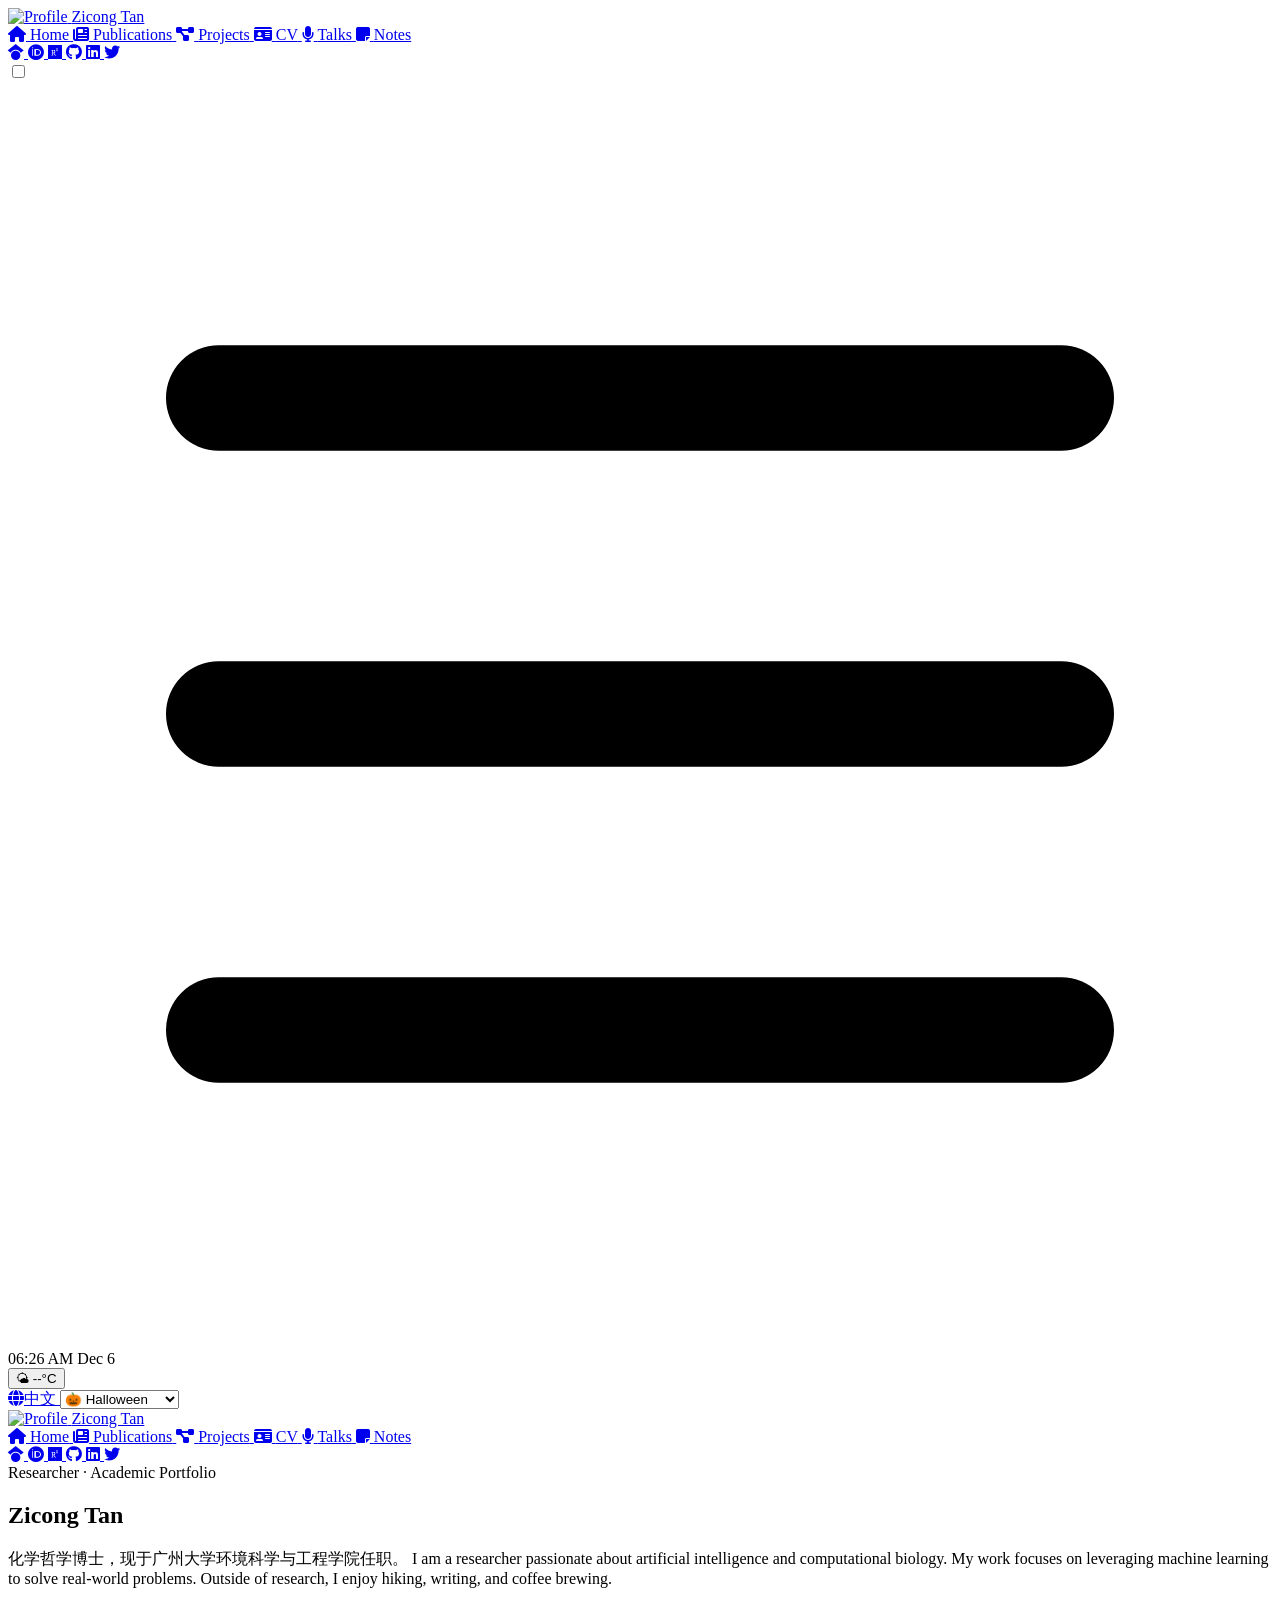
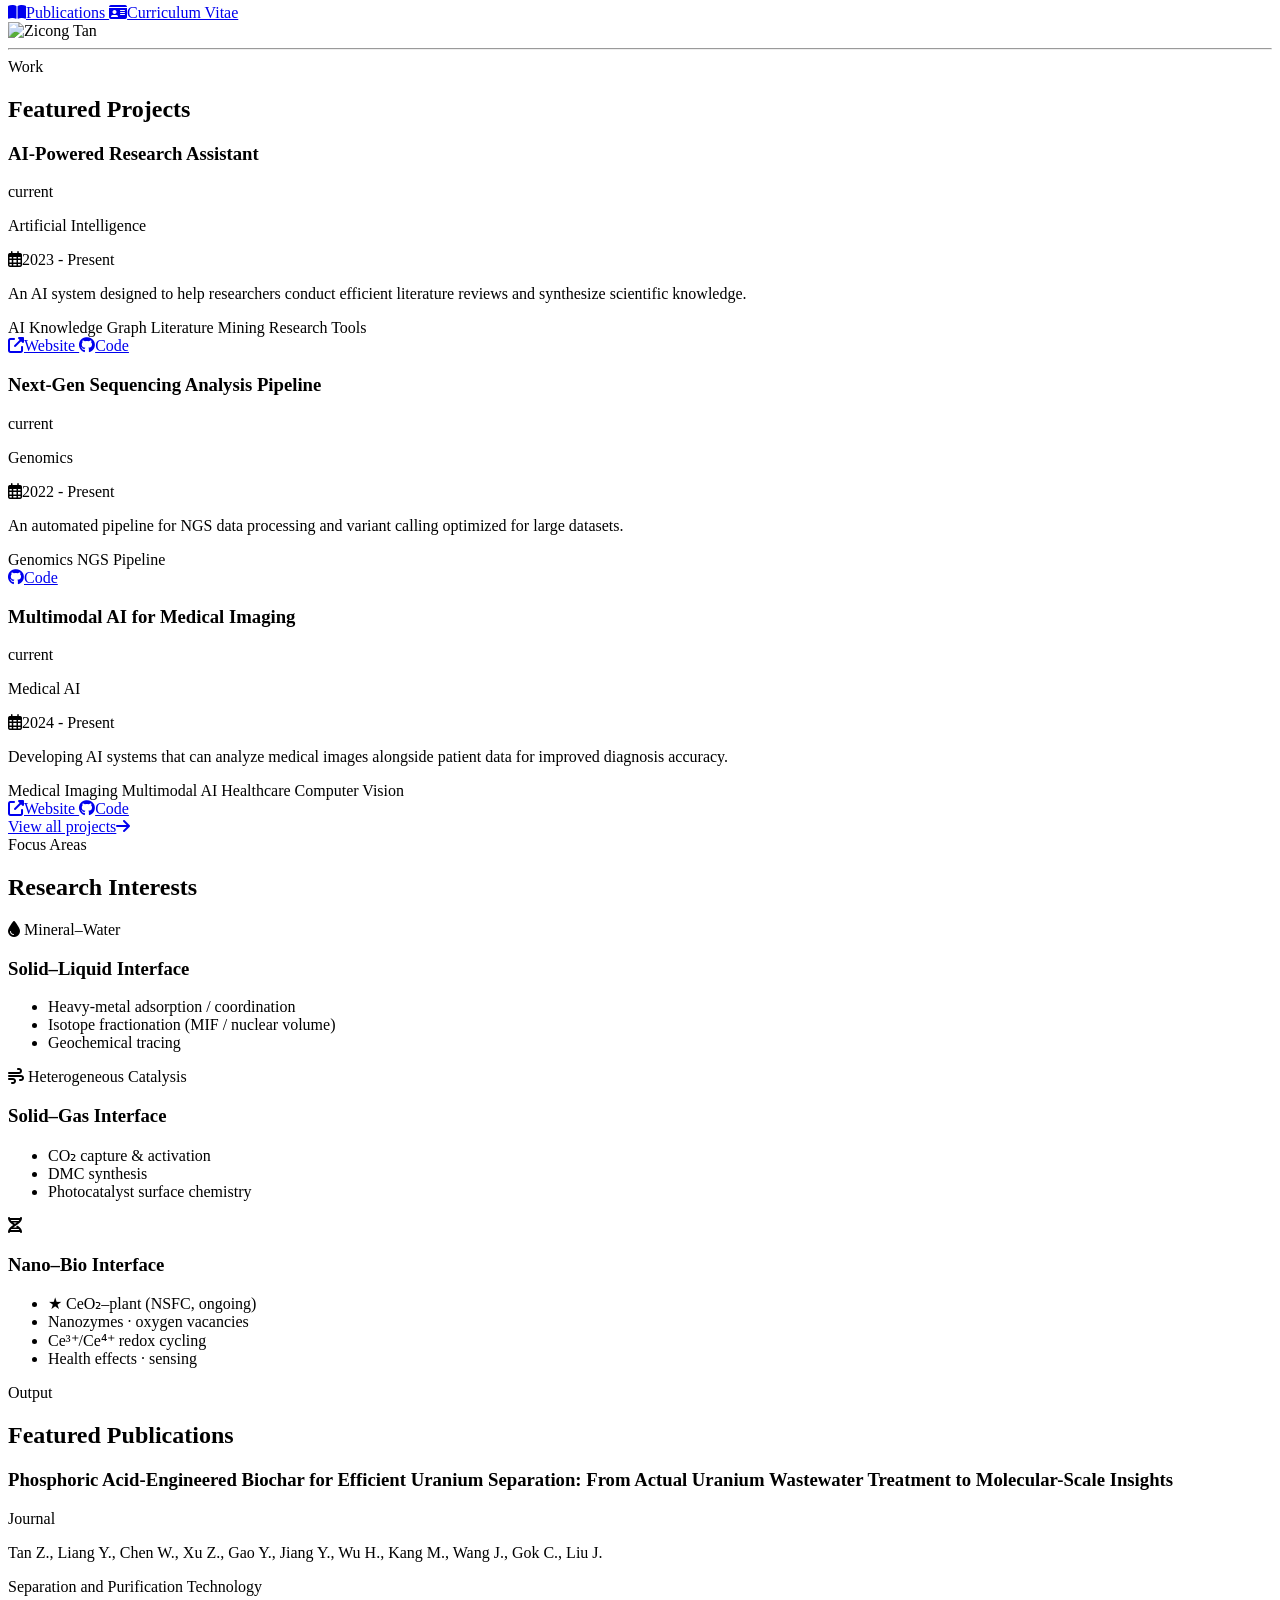
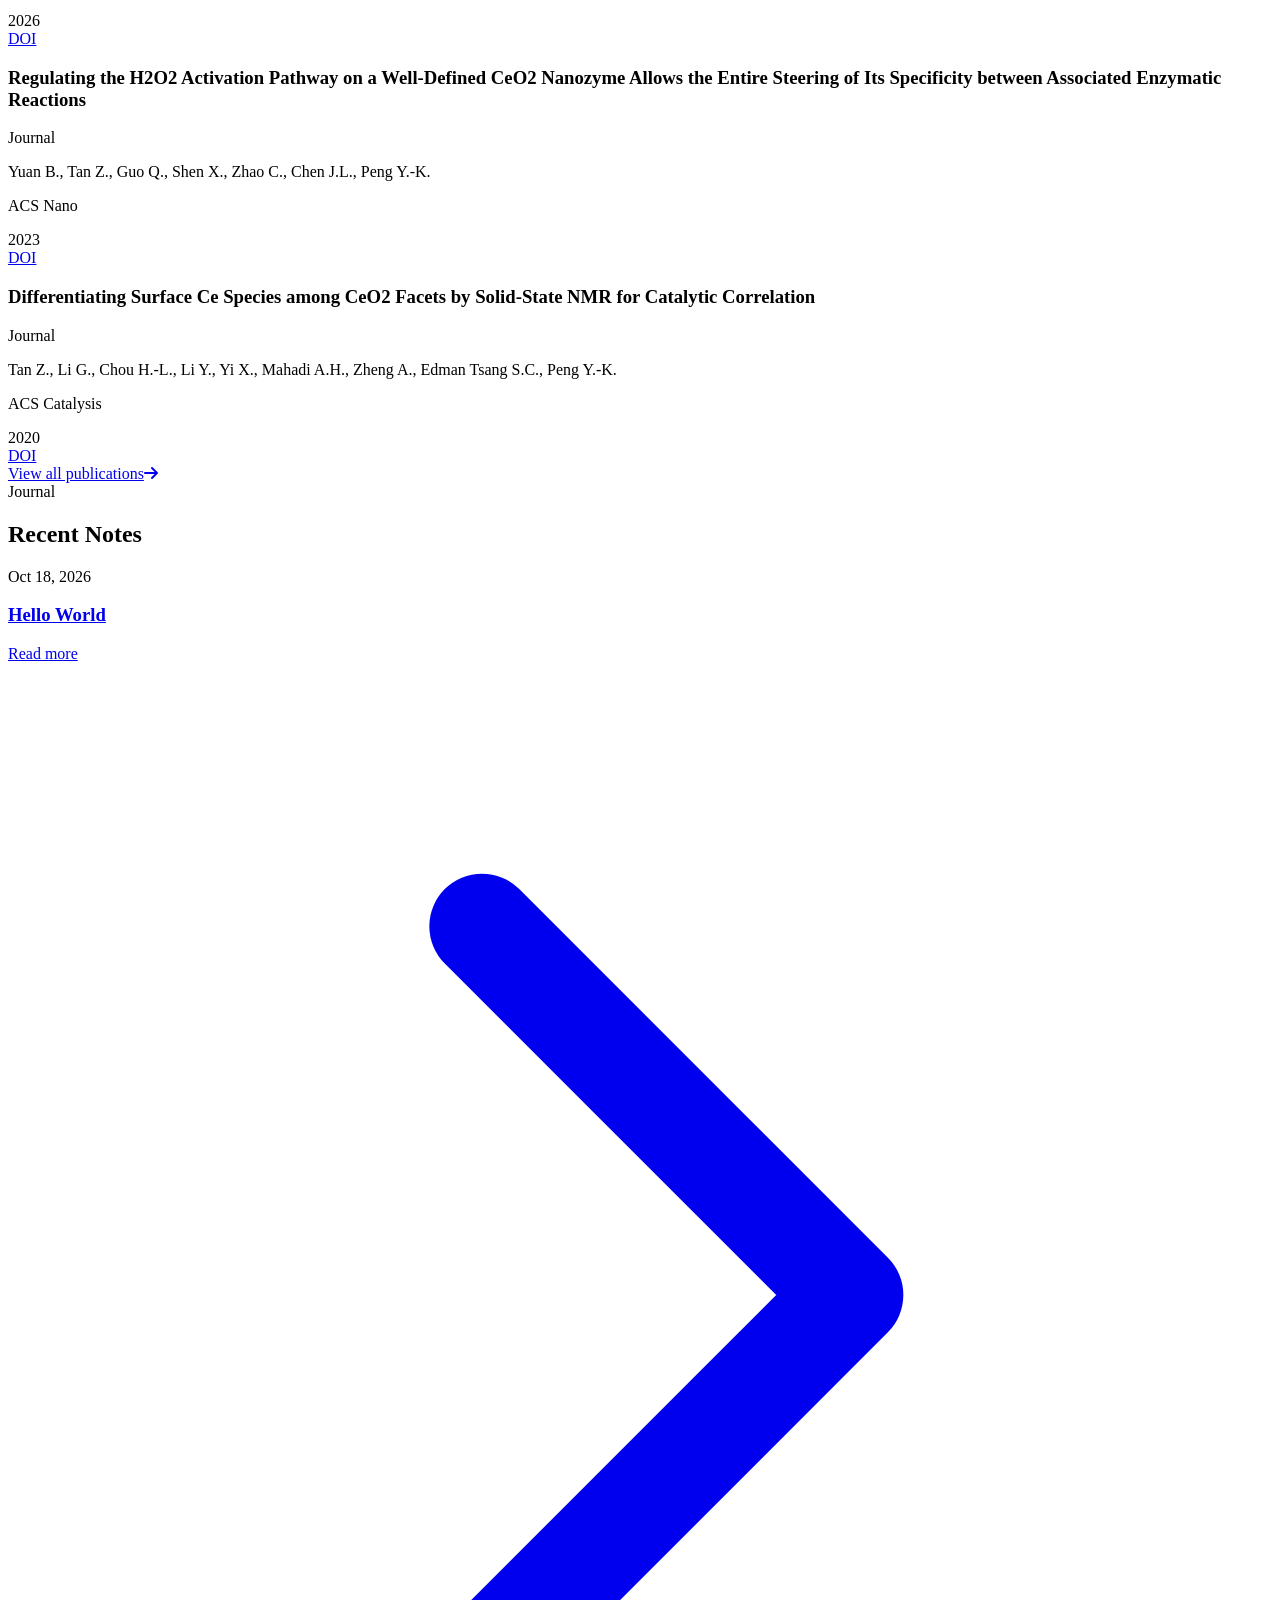
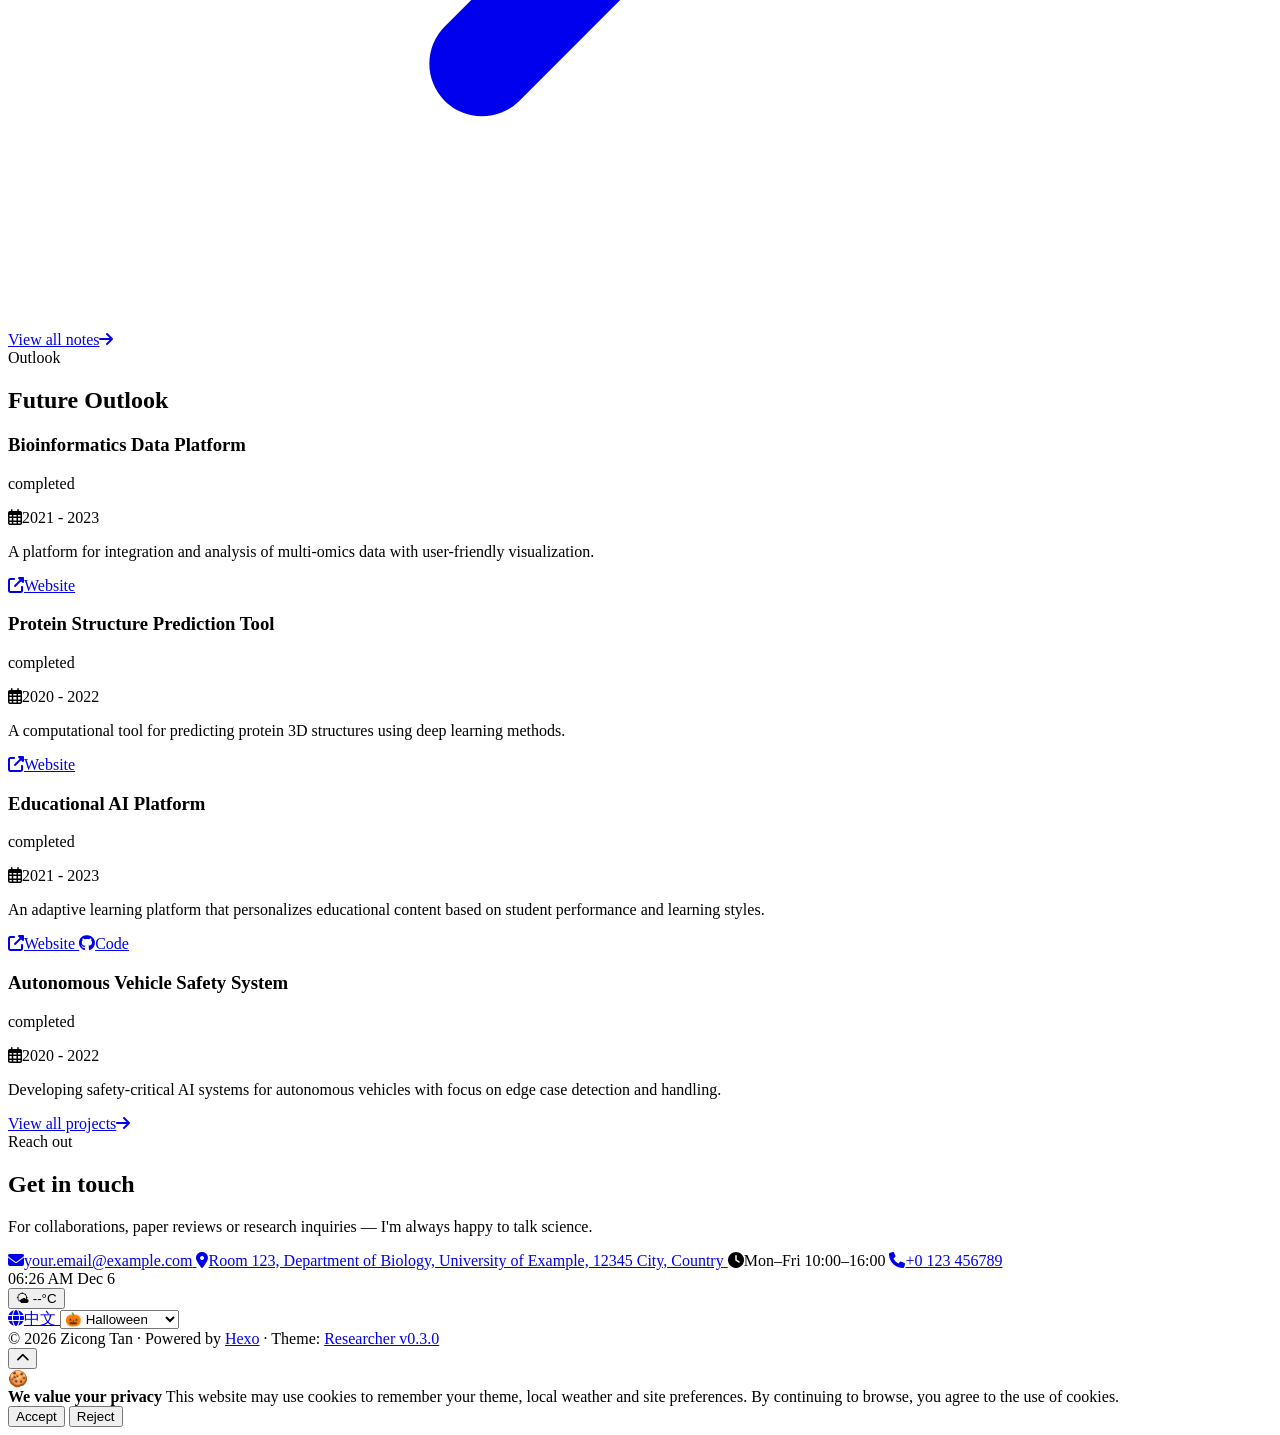
==== commit 07361427: "Site updated: 2026-10-24 00:11:13" ====
--- a/archives/index.html
+++ b/archives/index.html
@@ -192,7 +192,21 @@
         </div>
         <div class="flex-none flex items-center gap-2">
           
-<a href="/tanzicong/zh-CN/" data-no-swup class="rc-btn rc-btn-outline rc-btn-sm rc-lang-switch" style="background:var(--rc-bg);white-space:nowrap;" title="切换到中文" aria-label="切换到中文">
+<script>
+// Global data for the client-side language re-linker. The navbar / sidebar are
+// NOT replaced by Swup (Swup only swaps #swup), so the switch button would keep
+// a stale href after navigating via the sidebar menu. Exposing the site root +
+// the full page list lets JS recompute the correct target URL for the CURRENT
+// location on every navigation. Guarded so the two partial instances (mobile +
+// desktop) don't clobber each other.
+if (!window.__rcLangSwitch) {
+  window.__rcLangSwitch = {
+    root: '/tanzicong/',
+    pages: ["cv/index.html","talks/index.html","projects/index.html","notes/index.html","publications/index.html","zh-CN/index.html","zh-CN/cv/index.html","zh-CN/publications/index.html"]
+  };
+}
+</script>
+<a href="/tanzicong/zh-CN/" data-no-swup class="rc-btn rc-btn-outline rc-btn-sm rc-lang-switch" style="background:var(--rc-bg);white-space:nowrap;" title="切换到中文" aria-label="切换到中文" data-rc-lang="zh-CN">
   <i class="fas fa-globe"></i>中文
 </a>
 
@@ -742,7 +756,8 @@
 </section>
 
 
-<!-- ============ Research Interests ============ -->
+<!-- ============ Research Interests（三个界面模块，panel 样式） ============ -->
+
 
 <section class="rc-section rc-reveal">
   <div class="rc-section-head">
@@ -750,72 +765,99 @@
     <h2 class="rc-section-title text-base-content">Research Interests</h2>
   </div>
 
-  <div class="grid grid-cols-1 md:grid-cols-2 lg:grid-cols-3 gap-6">
-    
-      <div class="rc-card rc-focus">
-        <div class="rc-card-body">
-          <h3 class="rc-serif text-lg font-bold">Machine Learning Theory</h3>
-          
-            <p class="rc-muted text-sm mt-2">Developing theoretical foundations for deep learning algorithms, with focus on generalization bounds and optimization landscapes</p>
-          
-          
-            <div class="flex flex-wrap gap-1.5 mt-4">
-              
-                <span class="rc-tag">Deep Learning</span>
-              
-                <span class="rc-tag">Optimization</span>
-              
-                <span class="rc-tag">Generalization</span>
-              
-                <span class="rc-tag">PAC-Bayes</span>
-              
-            </div>
-          
+  <div class="rc-ri-home-grid">
+    
+      <div class="rc-ri-panel rc-ri-panel-compact">
+        <div class="rc-ri-panel-tag">
+          <span class="rc-ri-path-icon"><i class="fa-solid fa-droplet"></i></span>
+          <span class="rc-ri-caption">Mineral–Water</span>
         </div>
+        <h3 class="rc-ri-title rc-ri-title-sm">Solid–Liquid Interface</h3>
+        <ul class="rc-ri-path-items rc-ri-panel-items">
+          
+            
+            <li class="rc-ri-item">
+              
+              <span class="rc-ri-item-text">Heavy-metal adsorption / coordination</span>
+            </li>
+          
+            
+            <li class="rc-ri-item">
+              
+              <span class="rc-ri-item-text">Isotope fractionation (MIF / nuclear volume)</span>
+            </li>
+          
+            
+            <li class="rc-ri-item">
+              
+              <span class="rc-ri-item-text">Geochemical tracing</span>
+            </li>
+          
+        </ul>
       </div>
     
-      <div class="rc-card rc-focus">
-        <div class="rc-card-body">
-          <h3 class="rc-serif text-lg font-bold">AI Safety and Alignment</h3>
-          
-            <p class="rc-muted text-sm mt-2">Ensuring AI systems behave safely and in accordance with human values</p>
-          
-          
-            <div class="flex flex-wrap gap-1.5 mt-4">
-              
-                <span class="rc-tag">AI Safety</span>
-              
-                <span class="rc-tag">Value Alignment</span>
-              
-                <span class="rc-tag">Robustness</span>
-              
-                <span class="rc-tag">Interpretability</span>
-              
-            </div>
-          
+      <div class="rc-ri-panel rc-ri-panel-compact">
+        <div class="rc-ri-panel-tag">
+          <span class="rc-ri-path-icon"><i class="fa-solid fa-wind"></i></span>
+          <span class="rc-ri-caption">Heterogeneous Catalysis</span>
         </div>
+        <h3 class="rc-ri-title rc-ri-title-sm">Solid–Gas Interface</h3>
+        <ul class="rc-ri-path-items rc-ri-panel-items">
+          
+            
+            <li class="rc-ri-item">
+              
+              <span class="rc-ri-item-text">CO₂ capture &amp; activation</span>
+            </li>
+          
+            
+            <li class="rc-ri-item">
+              
+              <span class="rc-ri-item-text">DMC synthesis</span>
+            </li>
+          
+            
+            <li class="rc-ri-item">
+              
+              <span class="rc-ri-item-text">Photocatalyst surface chemistry</span>
+            </li>
+          
+        </ul>
       </div>
     
-      <div class="rc-card rc-focus">
-        <div class="rc-card-body">
-          <h3 class="rc-serif text-lg font-bold">Natural Language Processing</h3>
-          
-            <p class="rc-muted text-sm mt-2">Building systems that can understand and generate human language</p>
-          
-          
-            <div class="flex flex-wrap gap-1.5 mt-4">
-              
-                <span class="rc-tag">Language Models</span>
-              
-                <span class="rc-tag">Transformers</span>
-              
-                <span class="rc-tag">Multimodal AI</span>
-              
-                <span class="rc-tag">Reasoning</span>
-              
-            </div>
+      <div class="rc-ri-panel rc-ri-panel-compact">
+        <div class="rc-ri-panel-tag">
+          <span class="rc-ri-path-icon"><i class="fa-solid fa-dna"></i></span>
           
         </div>
+        <h3 class="rc-ri-title rc-ri-title-sm">Nano–Bio Interface</h3>
+        <ul class="rc-ri-path-items rc-ri-panel-items">
+          
+            
+            <li class="rc-ri-item rc-ri-item-star">
+              <span class="rc-ri-star" aria-hidden="true">★</span>
+              <span class="rc-ri-item-text">CeO₂–plant (NSFC, ongoing)</span>
+            </li>
+          
+            
+            <li class="rc-ri-item">
+              
+              <span class="rc-ri-item-text">Nanozymes · oxygen vacancies</span>
+            </li>
+          
+            
+            <li class="rc-ri-item">
+              
+              <span class="rc-ri-item-text">Ce³⁺/Ce⁴⁺ redox cycling</span>
+            </li>
+          
+            
+            <li class="rc-ri-item">
+              
+              <span class="rc-ri-item-text">Health effects · sensing</span>
+            </li>
+          
+        </ul>
       </div>
     
   </div>
@@ -1153,7 +1195,21 @@
     </div>
     <div class="flex-none flex items-center gap-2">
       
-<a href="/tanzicong/zh-CN/" data-no-swup class="rc-btn rc-btn-outline rc-btn-sm rc-lang-switch" style="background:var(--rc-bg);white-space:nowrap;" title="切换到中文" aria-label="切换到中文">
+<script>
+// Global data for the client-side language re-linker. The navbar / sidebar are
+// NOT replaced by Swup (Swup only swaps #swup), so the switch button would keep
+// a stale href after navigating via the sidebar menu. Exposing the site root +
+// the full page list lets JS recompute the correct target URL for the CURRENT
+// location on every navigation. Guarded so the two partial instances (mobile +
+// desktop) don't clobber each other.
+if (!window.__rcLangSwitch) {
+  window.__rcLangSwitch = {
+    root: '/tanzicong/',
+    pages: ["cv/index.html","talks/index.html","projects/index.html","notes/index.html","publications/index.html","zh-CN/index.html","zh-CN/cv/index.html","zh-CN/publications/index.html"]
+  };
+}
+</script>
+<a href="/tanzicong/zh-CN/" data-no-swup class="rc-btn rc-btn-outline rc-btn-sm rc-lang-switch" style="background:var(--rc-bg);white-space:nowrap;" title="切换到中文" aria-label="切换到中文" data-rc-lang="zh-CN">
   <i class="fas fa-globe"></i>中文
 </a>
 
@@ -1572,6 +1628,63 @@
       document.querySelectorAll('.rc-sidebar-link').forEach(function (link) {
         var href = (link.getAttribute('href') || '').replace(/\/(index)?$/, '') || '/';
         link.classList.toggle('is-active', href === path);
+      });
+    }
+
+    // Recompute the language-switch button's href for the CURRENT location.
+    // The navbar/sidebar survive a Swup navigation (only #swup is swapped), so a
+    // button rendered on the homepage would otherwise keep a stale "homepage"
+    // target even after the user navigated to /cv/ via the sidebar menu. This
+    // derives the counterpart-language URL from location.pathname, checks it
+    // against the server-rendered page list, and falls back to that language's
+    // homepage when the counterpart page does not exist (e.g. /projects/).
+    function __rcUpdateLangSwitch() {
+      var d = window.__rcLangSwitch;
+      var links = document.querySelectorAll('.rc-lang-switch');
+      if (!links.length || !d) return;
+
+      var root = d.root;                 // e.g. '/tanzicong/'
+      var fullPath = location.pathname;  // e.g. '/tanzicong/zh-CN/cv/'
+
+      // Strip the site root to get the site-relative path.
+      var rel = fullPath;
+      if (root && root !== '/' && fullPath.indexOf(root) === 0) {
+        rel = fullPath.slice(root.length);
+      }
+      if (!rel) rel = '/';
+      else if (rel.charAt(0) !== '/') rel = '/' + rel;
+
+      // Current language.
+      var isZh = /^\/zh-CN(\/|$)/.test(rel);
+
+      // Site-relative URL of the counterpart page (no root, no index.html).
+      var relTarget;
+      if (rel === '/' ) relTarget = '/zh-CN/';
+      else if (rel === '/zh-CN/' ) relTarget = '/';
+      else if (isZh) relTarget = rel.replace(/^\/zh-CN\//, '/');
+      else relTarget = '/zh-CN' + rel;
+
+      // The counterpart's Hexo page path ('cv/index.html', 'zh-CN/cv/index.html', …).
+      var targetPagePath;
+      if (relTarget === '/' ) targetPagePath = 'index.html';
+      else if (relTarget === '/zh-CN/' ) targetPagePath = 'zh-CN/index.html';
+      else targetPagePath = relTarget.replace(/^\/+|\/+$/g, '') + '/index.html';
+
+      var hasTarget = d.pages.indexOf(targetPagePath) > -1;
+
+      // Final href (with root). Fall back to the counterpart-language homepage.
+      var href;
+      if (hasTarget) {
+        href = (root || '/') + relTarget.replace(/^\/+/, '');
+      } else {
+        href = isZh ? (root || '/') : (root || '/') + 'zh-CN/';
+      }
+
+      var targetLang = isZh ? 'en' : 'zh-CN';
+      Array.prototype.forEach.call(links, function (a) {
+        if (a.getAttribute('data-rc-lang') === targetLang) {
+          a.setAttribute('href', href);
+        }
       });
     }
 
@@ -2009,6 +2122,7 @@
     document.addEventListener('DOMContentLoaded', function () {
       __rcInitMotion();
       __rcSetActive();
+      __rcUpdateLangSwitch();
       __rcInitToc();
       __rcInitViews();
       __rcInitTagCloud(); // before filters, so a ?tag= pre-selection is seen by the filter
@@ -2041,6 +2155,7 @@
           mTimer = window.setTimeout(function () {
             __rcInitMotion();
             __rcSetActive();
+            __rcUpdateLangSwitch();
             __rcInitToc();
             __rcInitViews();
             __rcInitTagCloud();
@@ -2219,6 +2334,7 @@
         swup.on('page:view', function () {
           // history is updated by now, so location.pathname is correct
           window.__rcSetActive && window.__rcSetActive();
+          window.__rcUpdateLangSwitch && window.__rcUpdateLangSwitch();
         });
       } catch (e) { /* if Swup fails, normal navigation still works */ }
     });
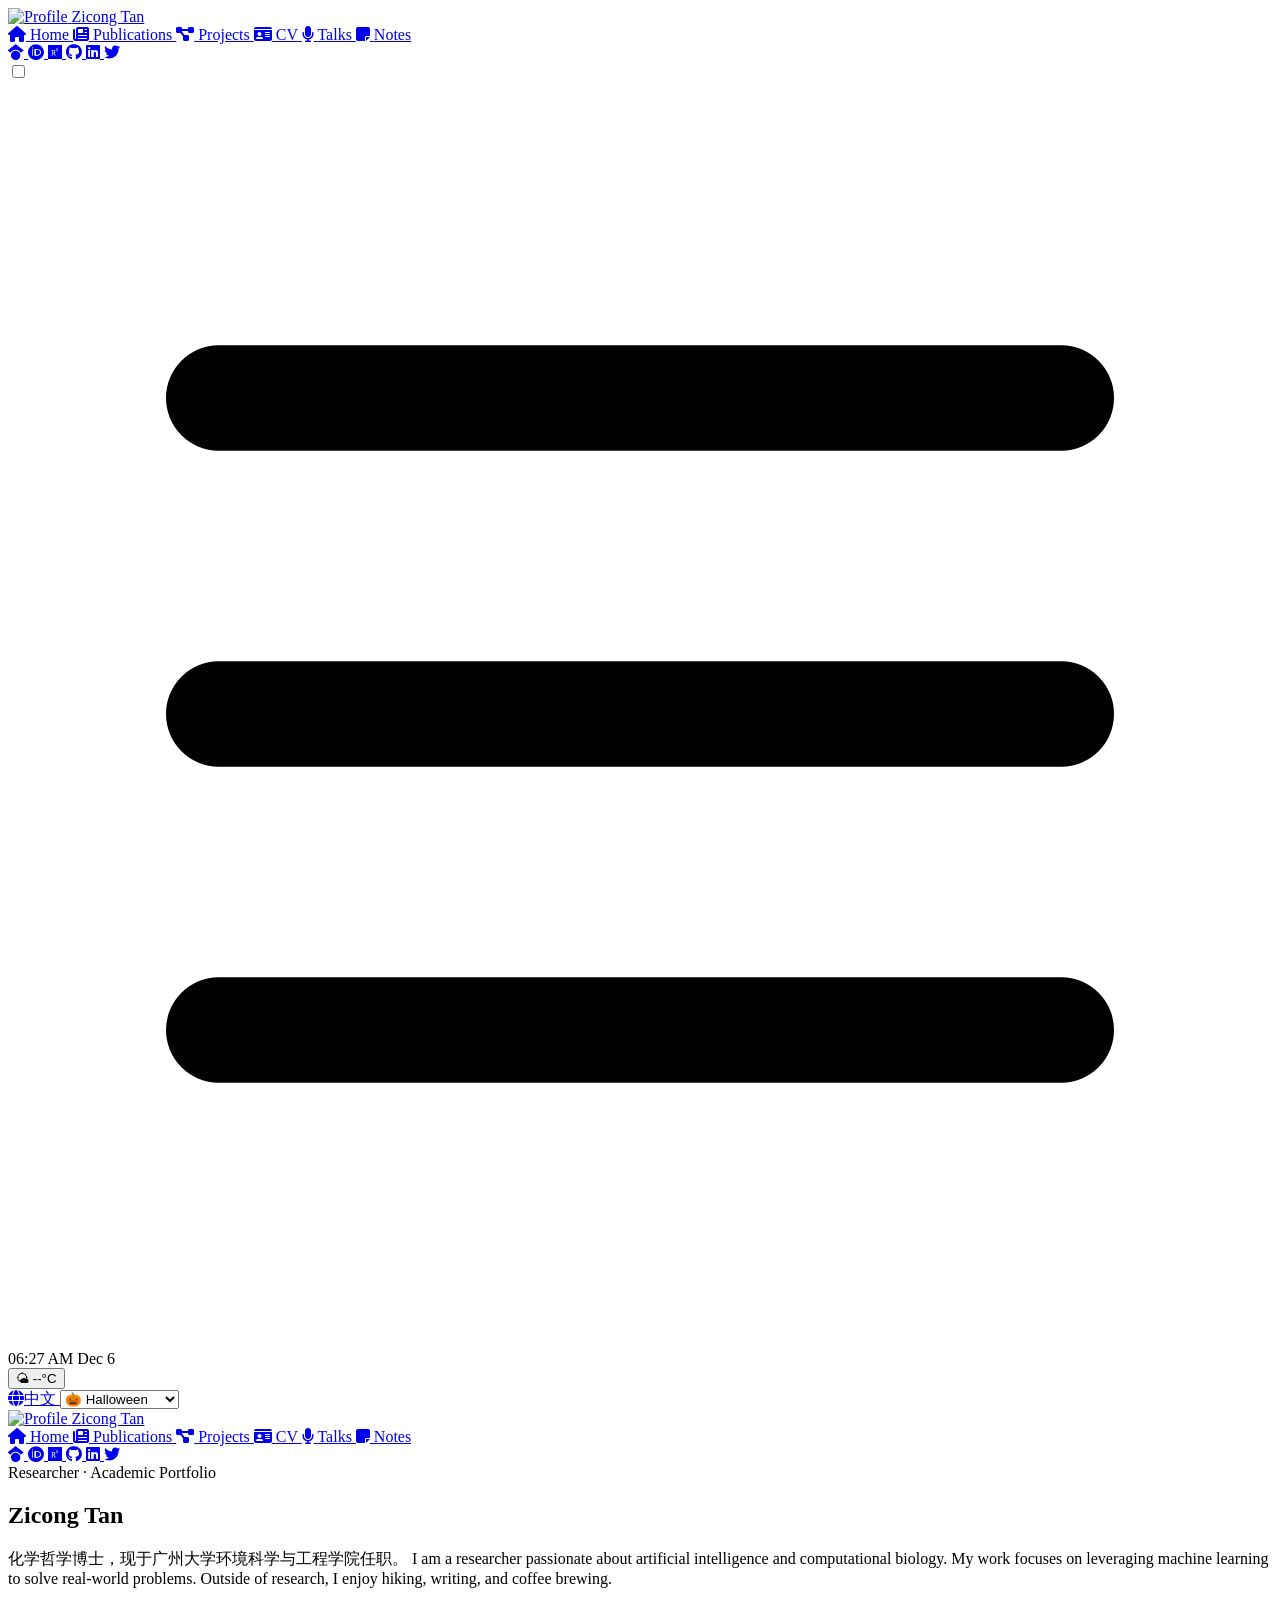
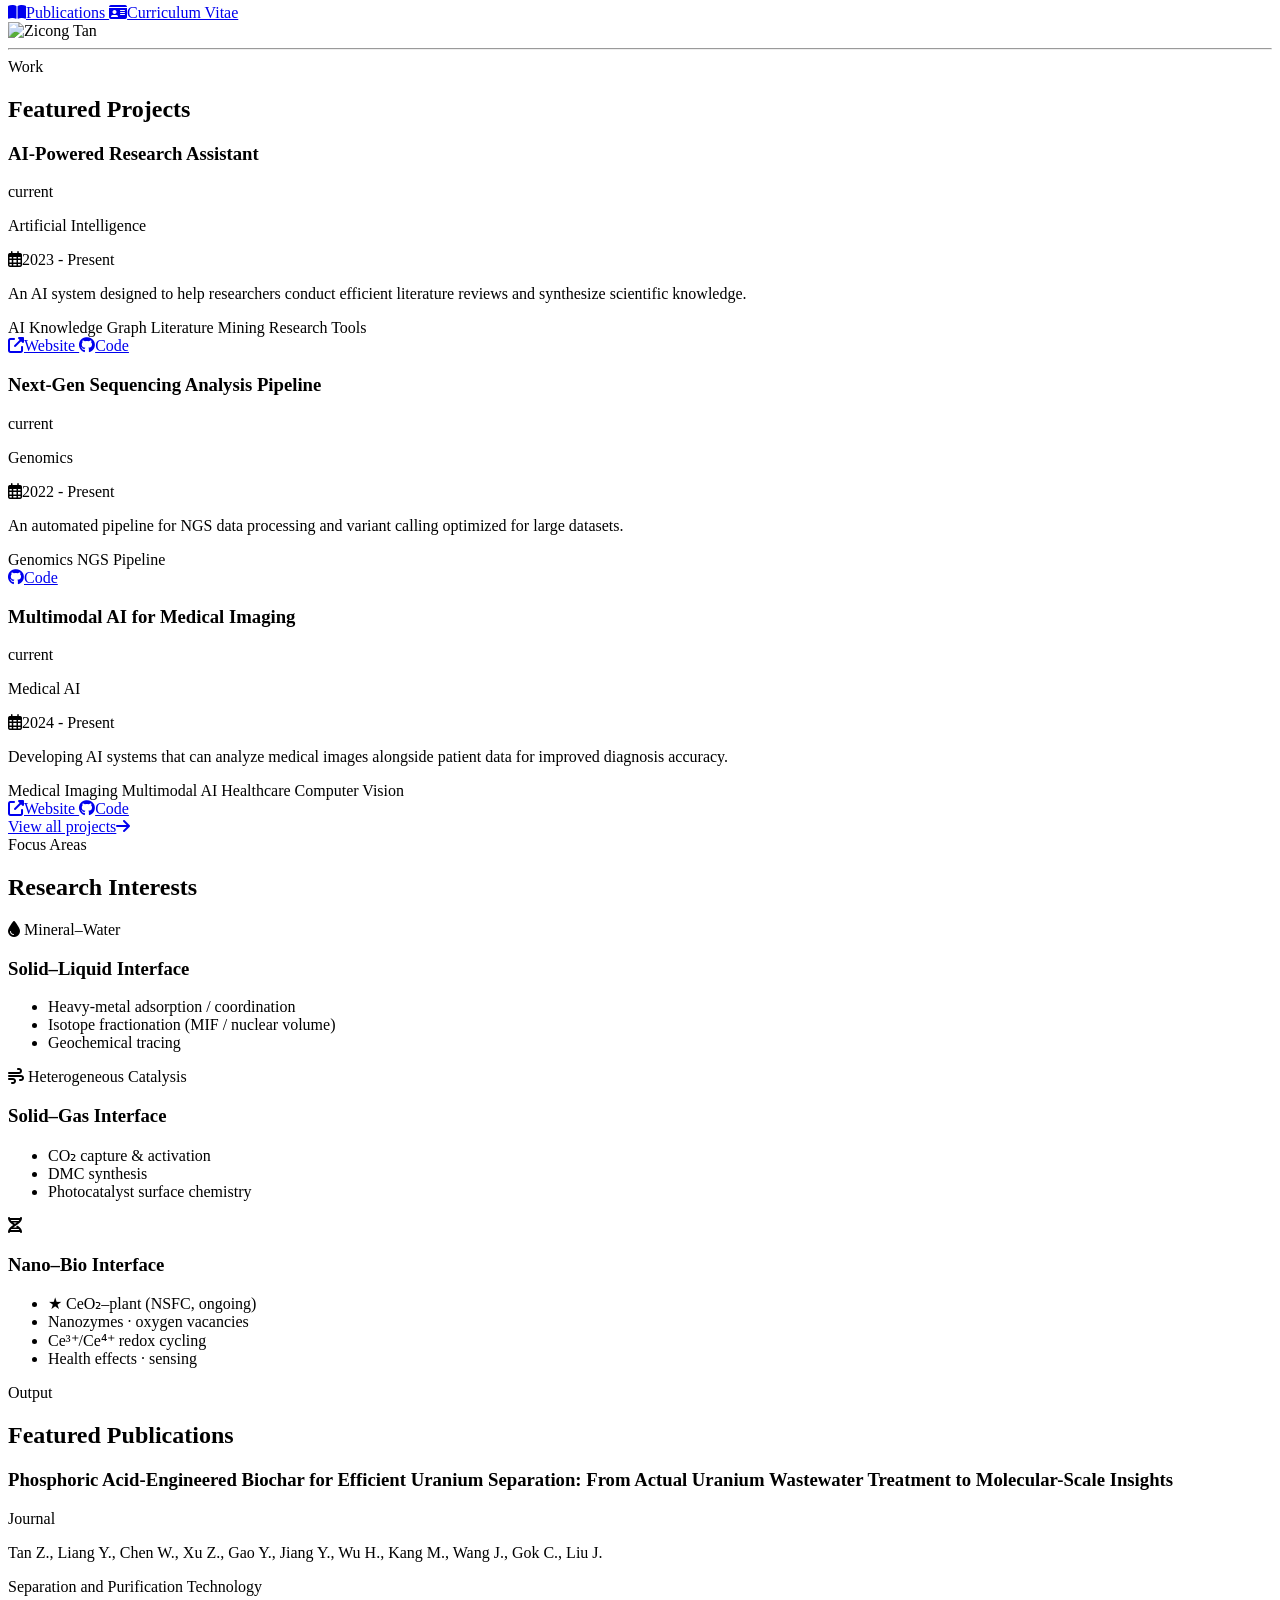
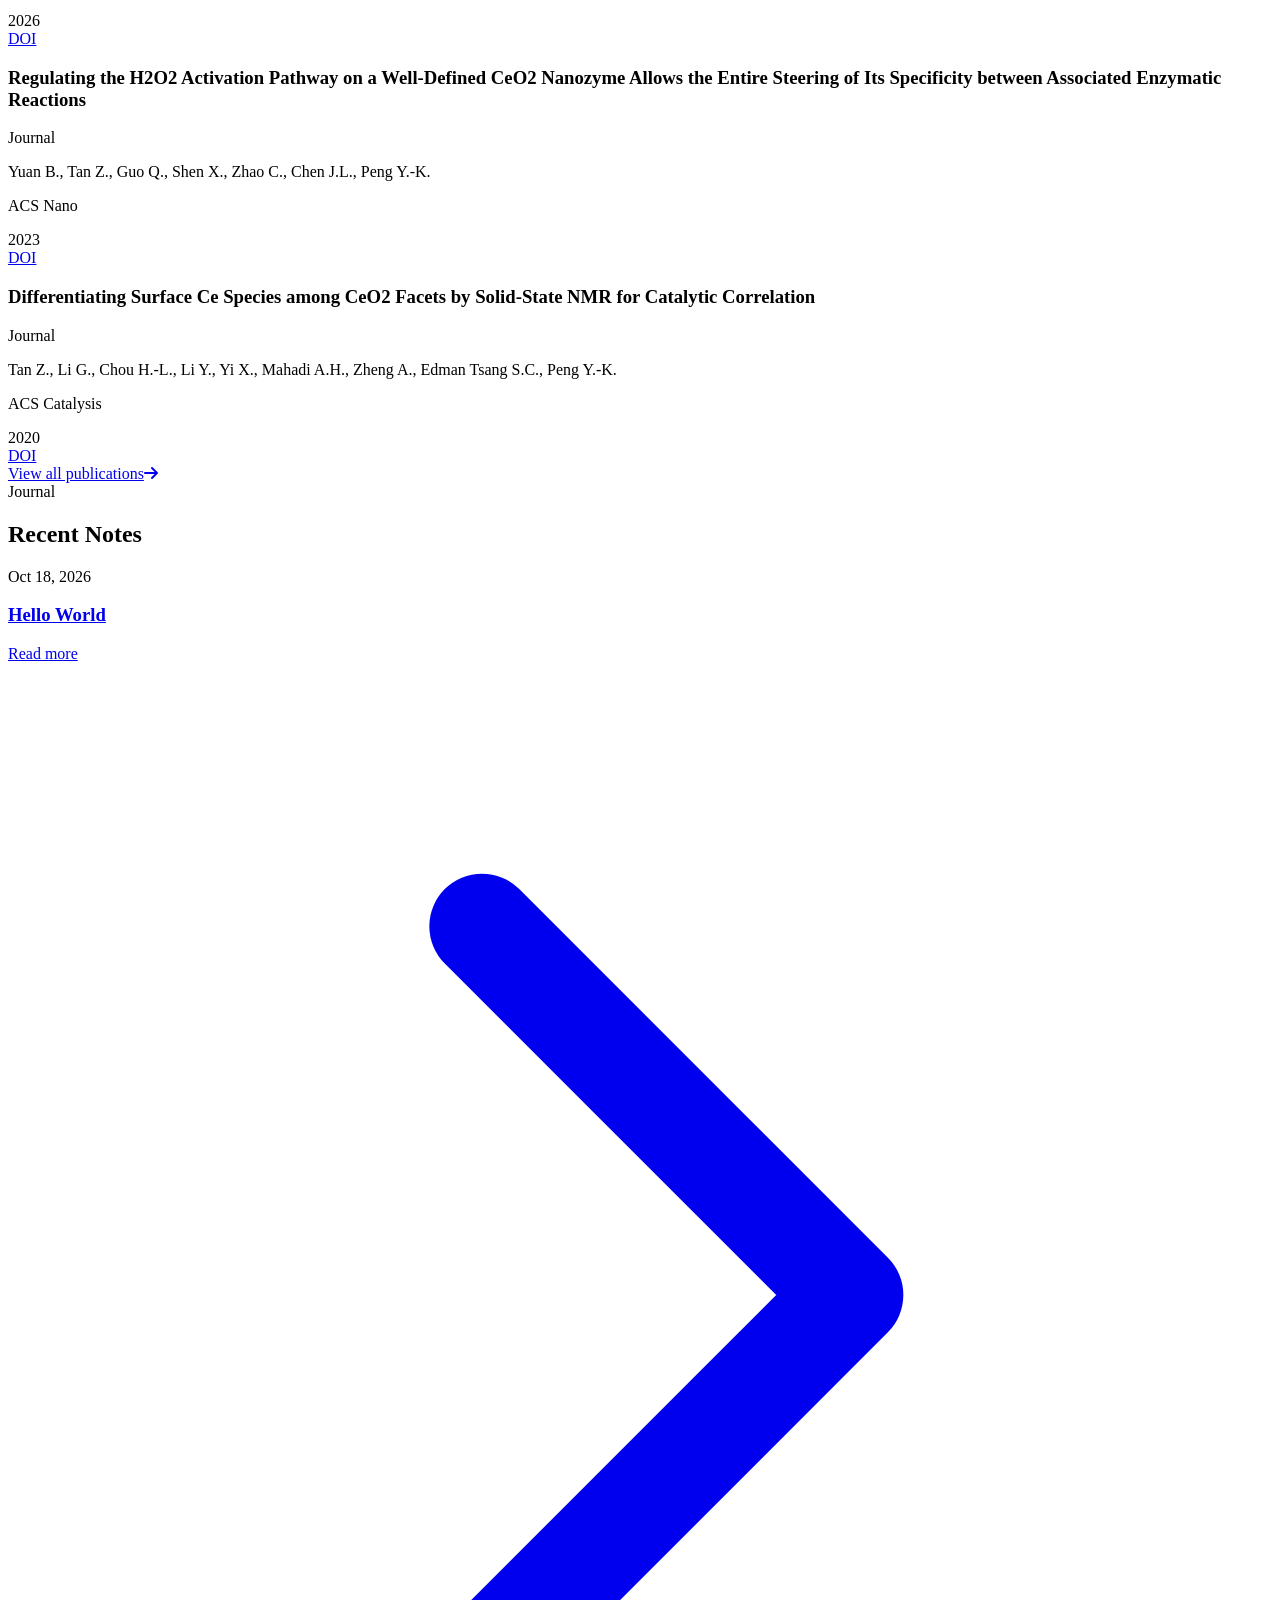
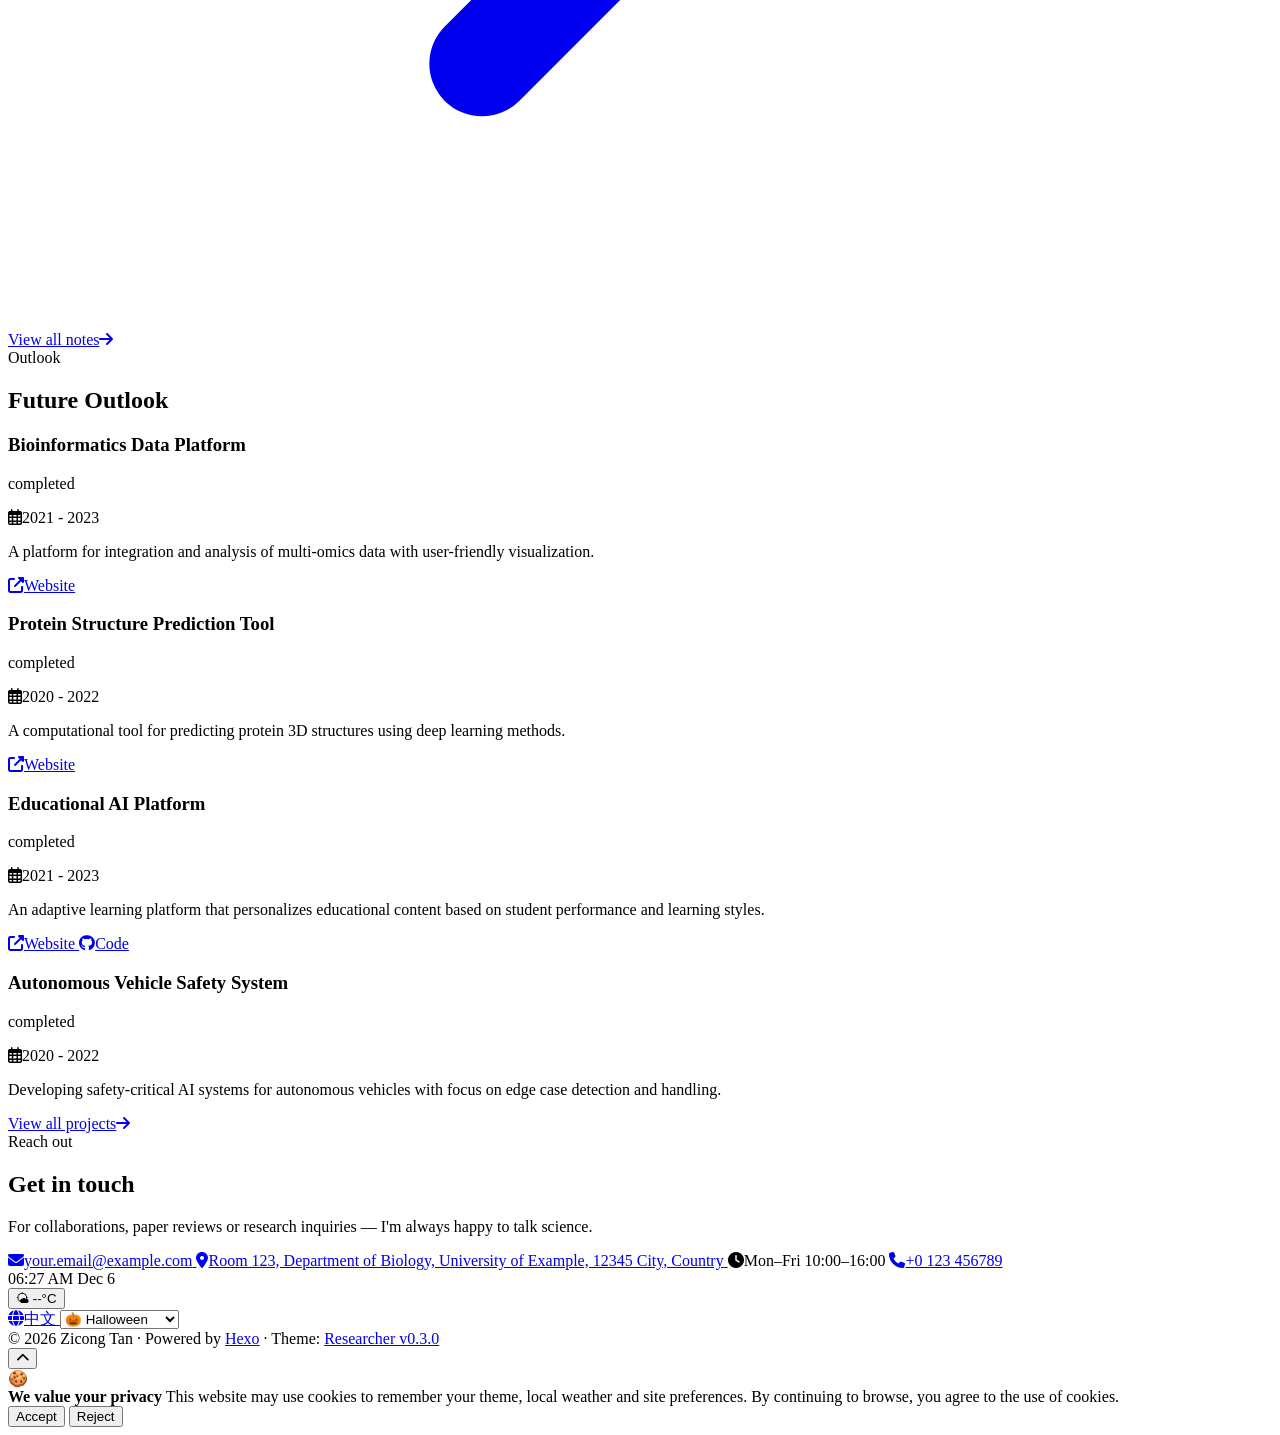
==== commit f9d5b91b: "Site updated: 2026-10-24 00:13:49" ====
--- a/archives/index.html
+++ b/archives/index.html
@@ -202,7 +202,7 @@
 if (!window.__rcLangSwitch) {
   window.__rcLangSwitch = {
     root: '/tanzicong/',
-    pages: ["cv/index.html","talks/index.html","projects/index.html","notes/index.html","publications/index.html","zh-CN/index.html","zh-CN/cv/index.html","zh-CN/publications/index.html"]
+    pages: ["cv/index.html","notes/index.html","projects/index.html","talks/index.html","publications/index.html","zh-CN/cv/index.html","zh-CN/index.html","zh-CN/publications/index.html"]
   };
 }
 </script>
@@ -1205,7 +1205,7 @@
 if (!window.__rcLangSwitch) {
   window.__rcLangSwitch = {
     root: '/tanzicong/',
-    pages: ["cv/index.html","talks/index.html","projects/index.html","notes/index.html","publications/index.html","zh-CN/index.html","zh-CN/cv/index.html","zh-CN/publications/index.html"]
+    pages: ["cv/index.html","notes/index.html","projects/index.html","talks/index.html","publications/index.html","zh-CN/cv/index.html","zh-CN/index.html","zh-CN/publications/index.html"]
   };
 }
 </script>
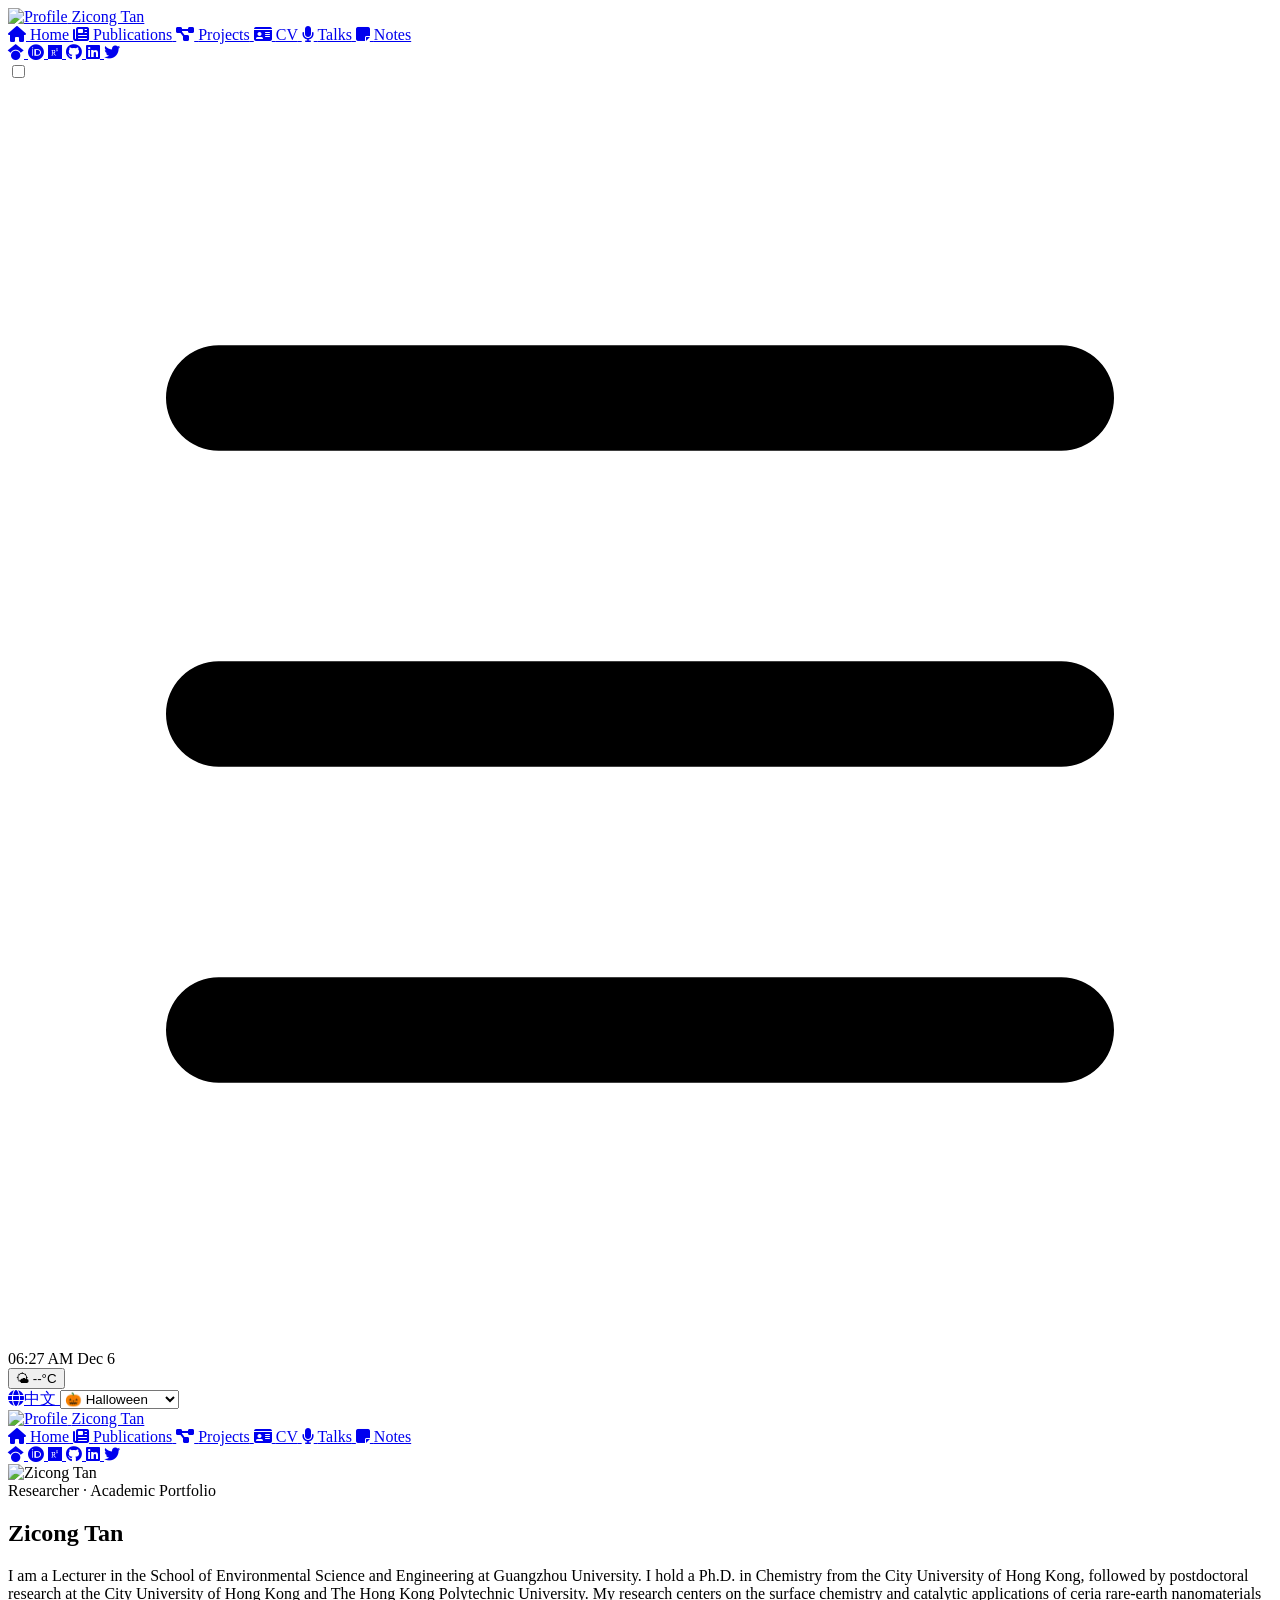
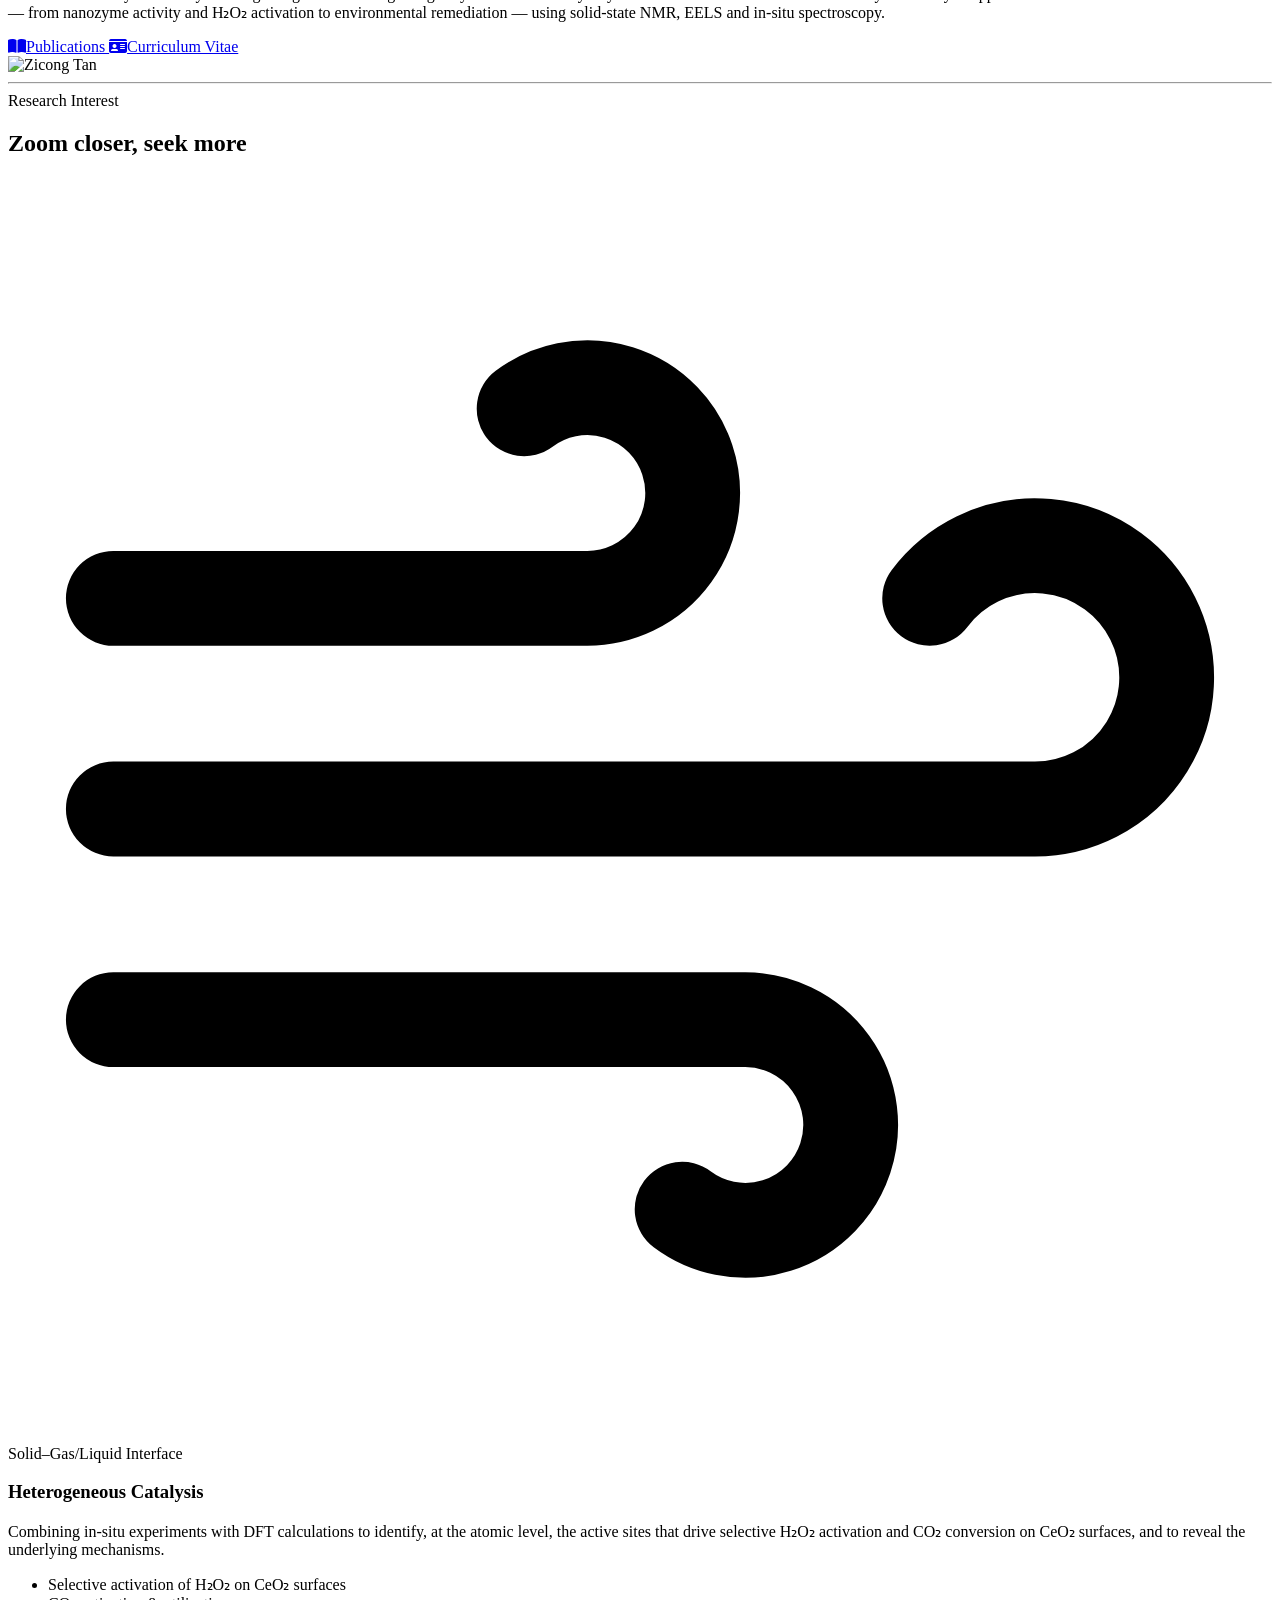
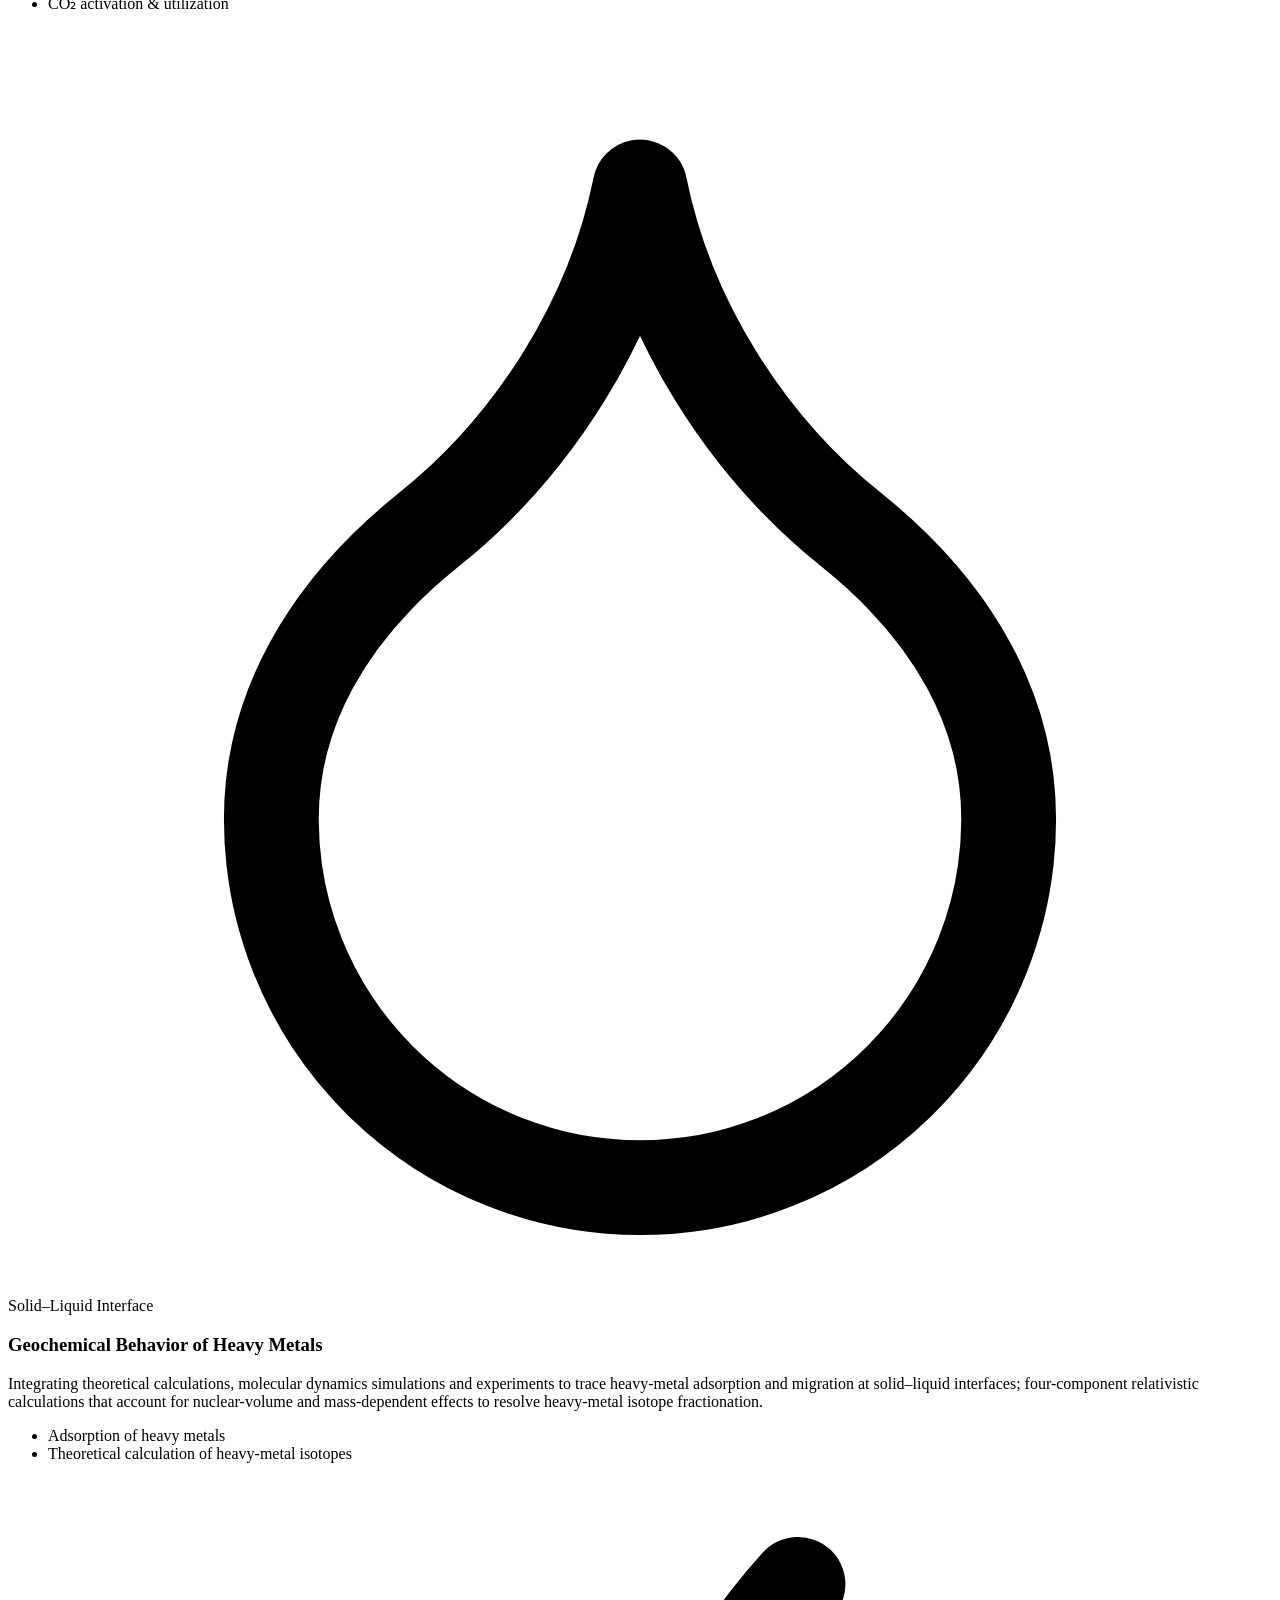
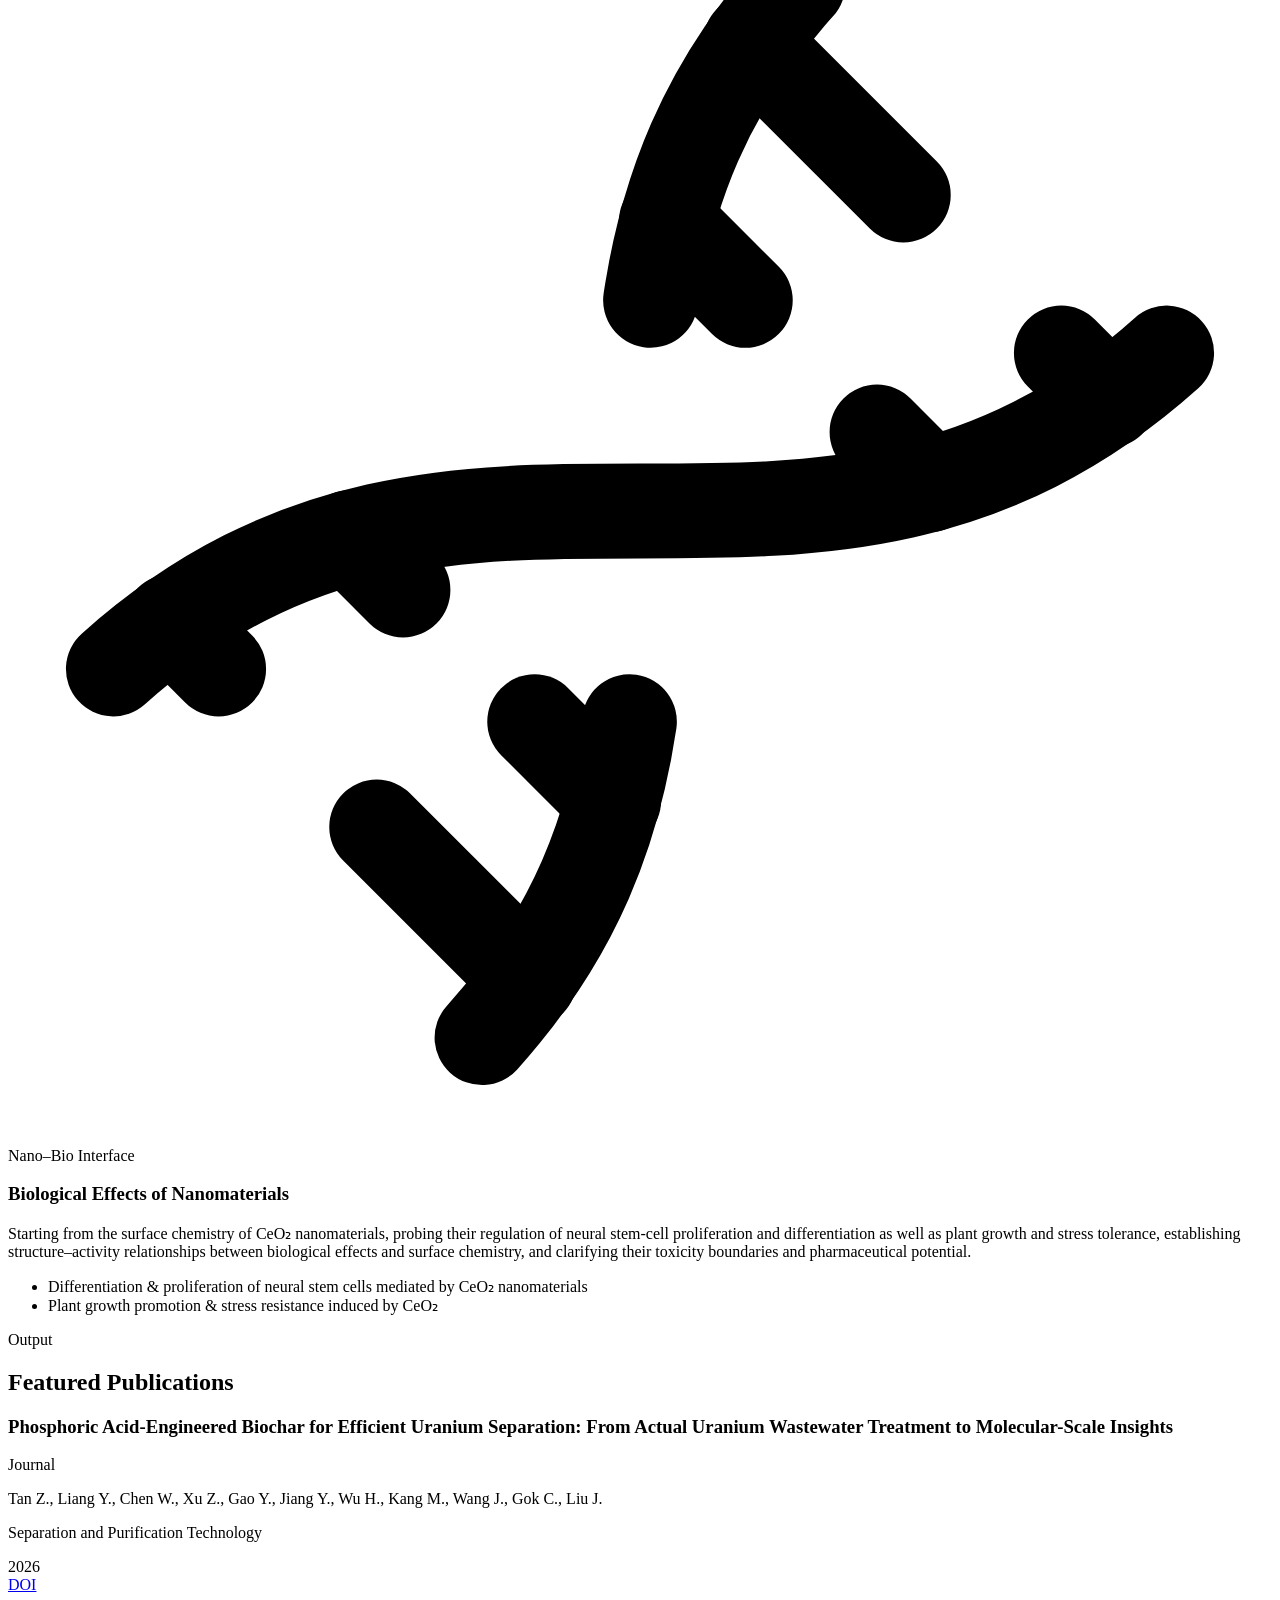
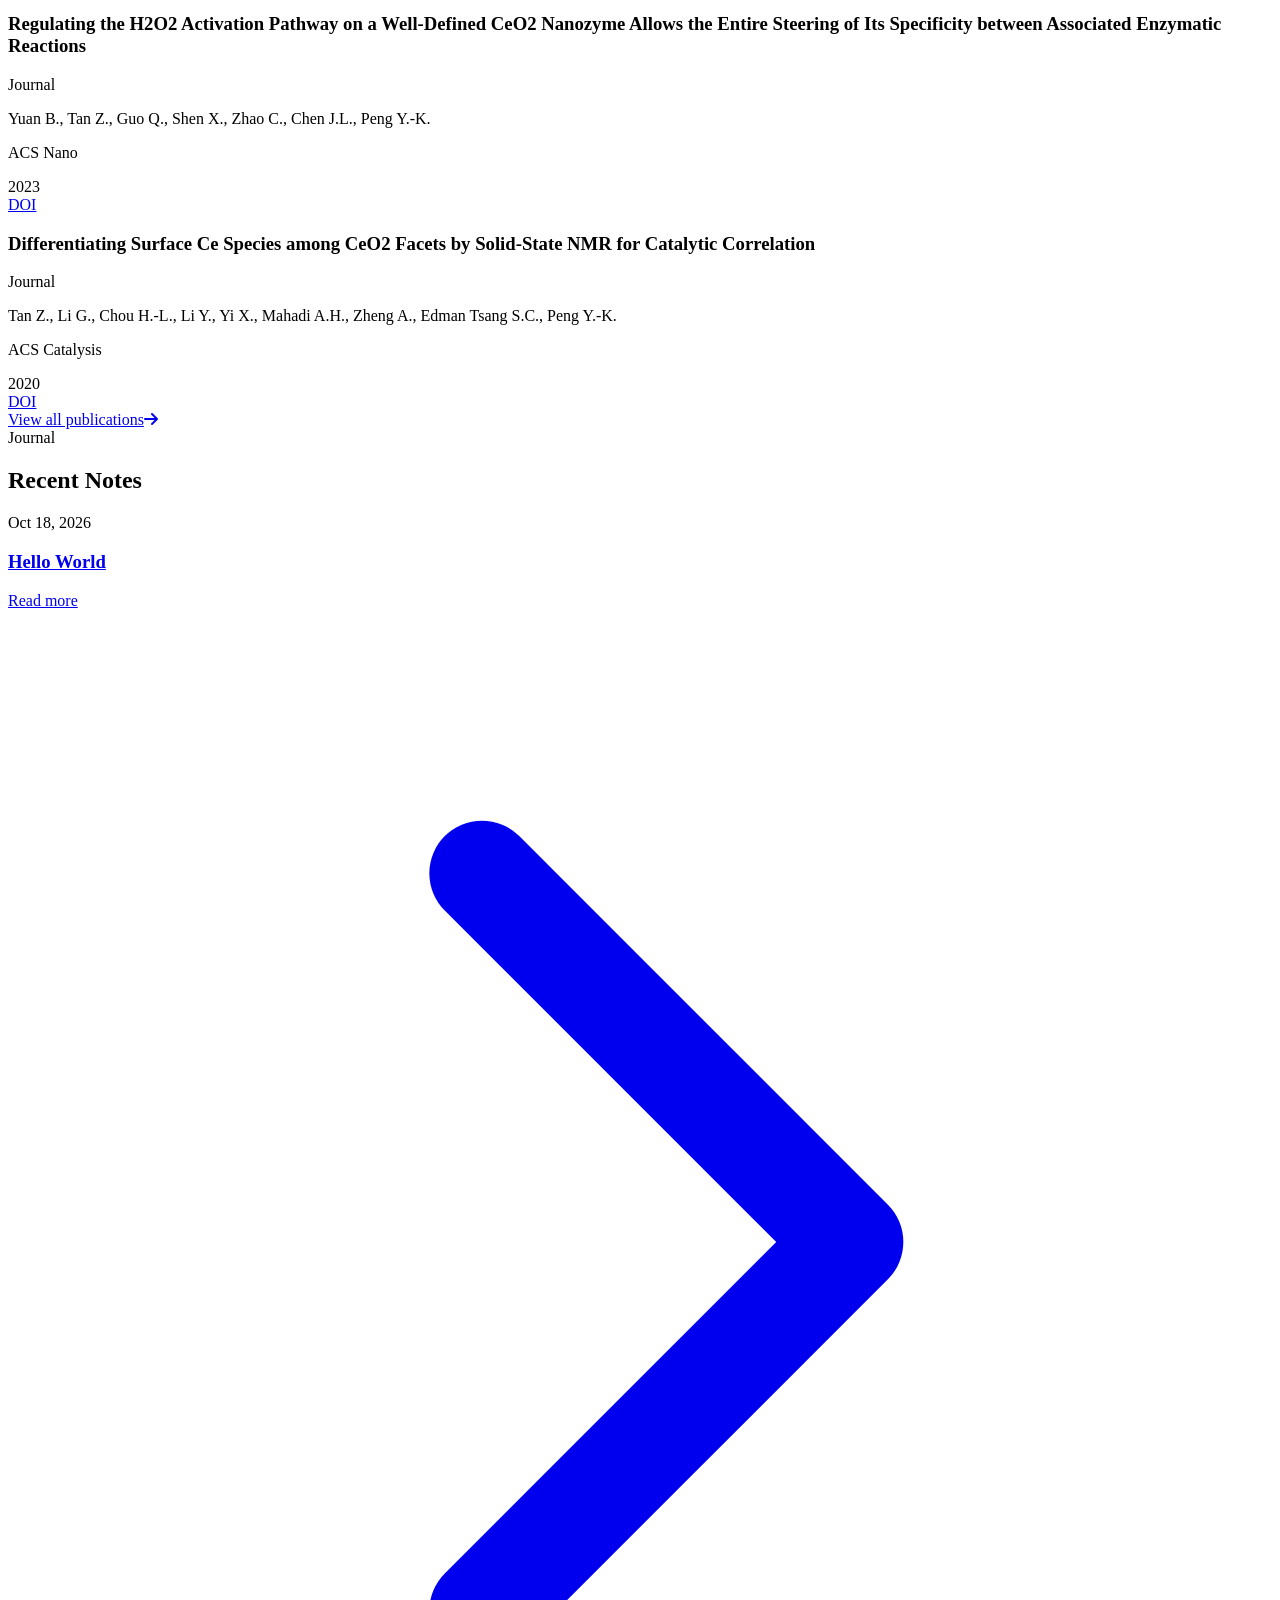
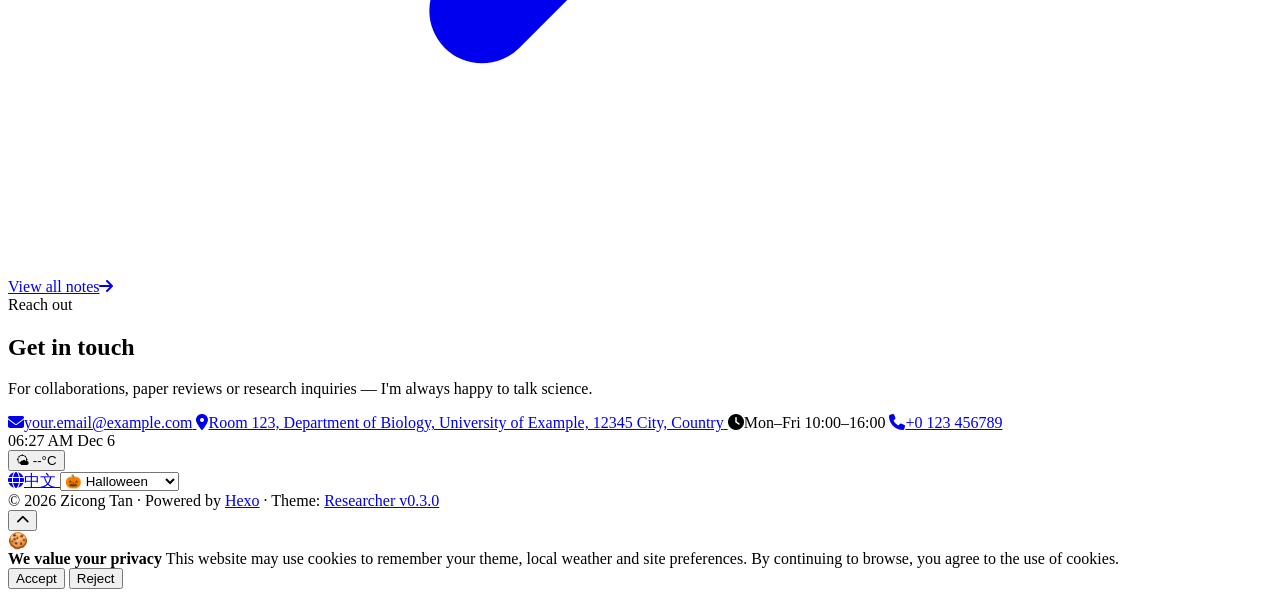
==== commit 80855ea4: "Site updated: 2026-10-26 01:42:15" ====
--- a/archives/index.html
+++ b/archives/index.html
@@ -202,7 +202,7 @@
 if (!window.__rcLangSwitch) {
   window.__rcLangSwitch = {
     root: '/tanzicong/',
-    pages: ["cv/index.html","notes/index.html","projects/index.html","talks/index.html","publications/index.html","zh-CN/cv/index.html","zh-CN/index.html","zh-CN/publications/index.html"]
+    pages: ["cv/index.html","notes/index.html","projects/index.html","talks/index.html","publications/index.html","zh-CN/cv/index.html","zh-CN/index.html","zh-CN/publications/index.html","zh-CN/projects/index.html"]
   };
 }
 </script>
@@ -574,290 +574,136 @@
   <div class="rc-orb rc-orb-a"></div>
   <div class="rc-orb rc-orb-b"></div>
   <div class="relative grid lg:grid-cols-[1.15fr_auto] gap-12 items-center">
-    <div class="relative">
-      <span class="rc-hero-badge mb-6"><span class="pulse-dot"></span>Researcher · Academic Portfolio</span>
-      <h1 class="rc-hero-title rc-author-name rc-serif font-bold">Zicong Tan</h1>
-      
-      
-        <p class="mt-6 max-w-xl text-base-content/70 leading-relaxed text-[1.05rem]">化学哲学博士，现于广州大学环境科学与工程学院任职。 I am a researcher passionate about artificial intelligence and computational biology. My work focuses on leveraging machine learning to solve real-world problems. Outside of research, I enjoy hiking, writing, and coffee brewing.</p>
-      
-      <div class="mt-8 flex flex-wrap items-center gap-3">
-        <a href="/tanzicong/publications" class="rc-btn rc-btn-accent">
-          <i class="fas fa-book-open"></i>Publications
-        </a>
-        <a href="/tanzicong/cv/" class="rc-btn rc-btn-outline">
-          <i class="fas fa-id-card"></i>Curriculum Vitae
-        </a>
-      </div>
-    </div>
-
-    <div class="hidden lg:block">
+    <!-- Mobile-only avatar: first in the DOM so it renders above the name on
+         narrow screens; display:none on lg (order-* utilities are not compiled
+         into style.css, so reordering must not rely on Tailwind here). -->
+    <div class="rc-hero-avm">
       <div style="animation: rc-float 7s ease-in-out infinite;">
-        <span class="rc-avatar-ring block" style="--rc-av-size: 14rem;">
+        <span class="rc-avatar-ring rc-hero-avatar block">
           <img src="/tanzicong/images/avatar.jpg" alt="Zicong Tan" class="rc-avatar" />
         </span>
       </div>
     </div>
+
+    <div class="relative">
+      <span class="rc-hero-badge mb-6"><span class="pulse-dot"></span>Researcher · Academic Portfolio</span>
+      <h1 class="rc-hero-title rc-author-name rc-serif font-bold">Zicong Tan</h1>
+      
+      
+        <p class="mt-6 max-w-xl text-base-content/70 leading-relaxed text-[1.05rem]">I am a Lecturer in the School of Environmental Science and Engineering at Guangzhou University. I hold a Ph.D. in Chemistry from the City University of Hong Kong, followed by postdoctoral research at the City University of Hong Kong and The Hong Kong Polytechnic University. My research centers on the surface chemistry and catalytic applications of ceria rare-earth nanomaterials — from nanozyme activity and H₂O₂ activation to environmental remediation — using solid-state NMR, EELS and in-situ spectroscopy.</p>
+      
+      <div class="mt-8 flex flex-wrap items-center gap-3">
+        <a href="/tanzicong/publications" class="rc-btn rc-btn-accent">
+          <i class="fas fa-book-open"></i>Publications
+        </a>
+        <a href="/tanzicong/cv/" class="rc-btn rc-btn-outline">
+          <i class="fas fa-id-card"></i>Curriculum Vitae
+        </a>
+      </div>
+    </div>
+
+    <div class="hidden lg:block">
+      <div style="animation: rc-float 7s ease-in-out infinite;">
+        <span class="rc-avatar-ring rc-hero-avatar block">
+          <img src="/tanzicong/images/avatar.jpg" alt="Zicong Tan" class="rc-avatar" />
+        </span>
+      </div>
+    </div>
   </div>
 </section>
 
 <div class="rc-section"><hr class="rc-divider" /></div>
 
 <!-- ============ Featured Projects (full-width, Publications-style) ============ -->
+
+
+<!-- ============ Research Interests（三个界面模块，panel 样式） ============ -->
+
 
 <section class="rc-section rc-reveal">
   <div class="rc-section-head">
-    <span class="rc-kicker">Work</span>
-    <h2 class="rc-section-title text-base-content">Featured Projects</h2>
-  </div>
-
-  <div class="space-y-4">
+    <span class="rc-kicker">Research Interest</span>
+    <h2 class="rc-section-title text-base-content">Zoom closer, seek more</h2>
+  </div>
+
+  <div class="rc-ri-home-grid">
     
       <div class="rc-card rc-focus">
         <div class="rc-card-body">
-          <div class="flex flex-col sm:flex-row sm:items-start sm:justify-between gap-3">
-            <div class="min-w-0">
-              <div class="flex flex-wrap items-center gap-2">
-                <h3 class="rc-serif text-lg font-bold leading-snug">AI-Powered Research Assistant</h3>
-                <span class="rc-badge">current</span>
-              </div>
-              <p class="text-sm rc-muted mt-1">Artificial Intelligence</p>
+          <div class="rc-ri-panel-tag">
+            <span class="rc-ri-path-icon"><svg viewBox="0 0 24 24" fill="none" stroke="currentColor" stroke-width="1.8" stroke-linecap="round" stroke-linejoin="round"><path d="M12.8 19.6A2 2 0 1 0 14 16H2"/><path d="M17.5 8a2.5 2.5 0 1 1 2 4H2"/><path d="M9.8 4.4A2 2 0 1 1 11 8H2"/></svg></span>
+            <span class="rc-ri-caption">Solid–Gas/Liquid Interface</span>
+          </div>
+          <h3 class="rc-ri-title rc-ri-title-sm">Heterogeneous Catalysis</h3>
+          <p class="rc-ri-path-desc">Combining in-situ experiments with DFT calculations to identify, at the atomic level, the active sites that drive selective H₂O₂ activation and CO₂ conversion on CeO₂ surfaces, and to reveal the underlying mechanisms.</p>
+          <ul class="rc-ri-path-items rc-ri-panel-items">
+            
               
-                <p class="flex items-center gap-2 text-sm rc-muted mt-1.5">
-                  <i class="far fa-calendar-alt"></i>2023 - Present
-                </p>
+              <li class="rc-ri-item">
+                
+                <span class="rc-ri-item-text">Selective activation of H₂O₂ on CeO₂ surfaces</span>
+              </li>
+            
               
-              
-                <p class="mt-2.5 text-sm text-base-content/80 leading-relaxed">An AI system designed to help researchers conduct efficient literature reviews and synthesize scientific knowledge.</p>
-              
-              
-                <div class="flex flex-wrap gap-1.5 mt-3">
-                  
-                    <span class="rc-tag">AI</span>
-                  
-                    <span class="rc-tag">Knowledge Graph</span>
-                  
-                    <span class="rc-tag">Literature Mining</span>
-                  
-                    <span class="rc-tag">Research Tools</span>
-                  
-                </div>
-              
-            </div>
-          </div>
-          <div class="flex flex-wrap gap-2.5 mt-4">
+              <li class="rc-ri-item">
+                
+                <span class="rc-ri-item-text">CO₂ activation &amp; utilization</span>
+              </li>
             
-              <a href="https://research-assistant.ai" class="rc-btn rc-btn-accent rc-btn-sm" target="_blank" rel="noopener noreferrer">
-                <i class="fas fa-external-link-alt"></i>Website
-              </a>
-            
-            
-              <a href="https://github.com/username/ai-research-assistant" class="rc-btn rc-btn-outline rc-btn-sm" target="_blank" rel="noopener noreferrer">
-                <i class="fa-brands fa-github"></i>Code
-              </a>
-            
-          </div>
+          </ul>
         </div>
       </div>
     
       <div class="rc-card rc-focus">
         <div class="rc-card-body">
-          <div class="flex flex-col sm:flex-row sm:items-start sm:justify-between gap-3">
-            <div class="min-w-0">
-              <div class="flex flex-wrap items-center gap-2">
-                <h3 class="rc-serif text-lg font-bold leading-snug">Next-Gen Sequencing Analysis Pipeline</h3>
-                <span class="rc-badge">current</span>
-              </div>
-              <p class="text-sm rc-muted mt-1">Genomics</p>
+          <div class="rc-ri-panel-tag">
+            <span class="rc-ri-path-icon"><svg viewBox="0 0 24 24" fill="none" stroke="currentColor" stroke-width="1.8" stroke-linecap="round" stroke-linejoin="round"><path d="M12 22a7 7 0 0 0 7-7c0-2-1-3.9-3-5.5s-3.5-4-4-6.5c-.5 2.5-2 4.9-4 6.5C6 11.1 5 13 5 15a7 7 0 0 0 7 7z"/></svg></span>
+            <span class="rc-ri-caption">Solid–Liquid Interface</span>
+          </div>
+          <h3 class="rc-ri-title rc-ri-title-sm">Geochemical Behavior of Heavy Metals</h3>
+          <p class="rc-ri-path-desc">Integrating theoretical calculations, molecular dynamics simulations and experiments to trace heavy-metal adsorption and migration at solid–liquid interfaces; four-component relativistic calculations that account for nuclear-volume and mass-dependent effects to resolve heavy-metal isotope fractionation.</p>
+          <ul class="rc-ri-path-items rc-ri-panel-items">
+            
               
-                <p class="flex items-center gap-2 text-sm rc-muted mt-1.5">
-                  <i class="far fa-calendar-alt"></i>2022 - Present
-                </p>
+              <li class="rc-ri-item">
+                
+                <span class="rc-ri-item-text">Adsorption of heavy metals</span>
+              </li>
+            
               
-              
-                <p class="mt-2.5 text-sm text-base-content/80 leading-relaxed">An automated pipeline for NGS data processing and variant calling optimized for large datasets.</p>
-              
-              
-                <div class="flex flex-wrap gap-1.5 mt-3">
-                  
-                    <span class="rc-tag">Genomics</span>
-                  
-                    <span class="rc-tag">NGS</span>
-                  
-                    <span class="rc-tag">Pipeline</span>
-                  
-                </div>
-              
-            </div>
-          </div>
-          <div class="flex flex-wrap gap-2.5 mt-4">
+              <li class="rc-ri-item">
+                
+                <span class="rc-ri-item-text">Theoretical calculation of heavy-metal isotopes</span>
+              </li>
             
-            
-              <a href="https://github.com/username/ngs-pipeline" class="rc-btn rc-btn-outline rc-btn-sm" target="_blank" rel="noopener noreferrer">
-                <i class="fa-brands fa-github"></i>Code
-              </a>
-            
-          </div>
+          </ul>
         </div>
       </div>
     
       <div class="rc-card rc-focus">
         <div class="rc-card-body">
-          <div class="flex flex-col sm:flex-row sm:items-start sm:justify-between gap-3">
-            <div class="min-w-0">
-              <div class="flex flex-wrap items-center gap-2">
-                <h3 class="rc-serif text-lg font-bold leading-snug">Multimodal AI for Medical Imaging</h3>
-                <span class="rc-badge">current</span>
-              </div>
-              <p class="text-sm rc-muted mt-1">Medical AI</p>
+          <div class="rc-ri-panel-tag">
+            <span class="rc-ri-path-icon"><svg viewBox="0 0 24 24" fill="none" stroke="currentColor" stroke-width="1.8" stroke-linecap="round" stroke-linejoin="round"><path d="m10 16 1.5 1.5"/><path d="m14 8-1.5-1.5"/><path d="M15 2c-1.8 2-2.5 4-2.8 6"/><path d="m16.5 10.5 1 1"/><path d="m17 6-2.9-2.9"/><path d="M2 15c6.7-6 13.3 0 20-6"/><path d="m20 9 .9.9"/><path d="M3.1 14.1 4 15"/><path d="m6.5 12.5 1 1"/><path d="m7 18 2.9 2.9"/><path d="M9 22c1.8-2 2.5-4 2.8-6"/></svg></span>
+            <span class="rc-ri-caption">Nano–Bio Interface</span>
+          </div>
+          <h3 class="rc-ri-title rc-ri-title-sm">Biological Effects of Nanomaterials</h3>
+          <p class="rc-ri-path-desc">Starting from the surface chemistry of CeO₂ nanomaterials, probing their regulation of neural stem-cell proliferation and differentiation as well as plant growth and stress tolerance, establishing structure–activity relationships between biological effects and surface chemistry, and clarifying their toxicity boundaries and pharmaceutical potential.</p>
+          <ul class="rc-ri-path-items rc-ri-panel-items">
+            
               
-                <p class="flex items-center gap-2 text-sm rc-muted mt-1.5">
-                  <i class="far fa-calendar-alt"></i>2024 - Present
-                </p>
+              <li class="rc-ri-item">
+                
+                <span class="rc-ri-item-text">Differentiation &amp; proliferation of neural stem cells mediated by CeO₂ nanomaterials</span>
+              </li>
+            
               
-              
-                <p class="mt-2.5 text-sm text-base-content/80 leading-relaxed">Developing AI systems that can analyze medical images alongside patient data for improved diagnosis accuracy.</p>
-              
-              
-                <div class="flex flex-wrap gap-1.5 mt-3">
-                  
-                    <span class="rc-tag">Medical Imaging</span>
-                  
-                    <span class="rc-tag">Multimodal AI</span>
-                  
-                    <span class="rc-tag">Healthcare</span>
-                  
-                    <span class="rc-tag">Computer Vision</span>
-                  
-                </div>
-              
-            </div>
-          </div>
-          <div class="flex flex-wrap gap-2.5 mt-4">
+              <li class="rc-ri-item">
+                
+                <span class="rc-ri-item-text">Plant growth promotion &amp; stress resistance induced by CeO₂</span>
+              </li>
             
-              <a href="https://medai.stanford.edu" class="rc-btn rc-btn-accent rc-btn-sm" target="_blank" rel="noopener noreferrer">
-                <i class="fas fa-external-link-alt"></i>Website
-              </a>
-            
-            
-              <a href="https://github.com/stanford-medai/multimodal-diagnosis" class="rc-btn rc-btn-outline rc-btn-sm" target="_blank" rel="noopener noreferrer">
-                <i class="fa-brands fa-github"></i>Code
-              </a>
-            
-          </div>
+          </ul>
         </div>
-      </div>
-    
-  </div>
-
-  <div class="mt-8">
-    <a href="/tanzicong/projects" class="rc-btn rc-btn-ghost">View all projects<i class="fas fa-arrow-right text-sm"></i></a>
-  </div>
-</section>
-
-
-<!-- ============ Research Interests（三个界面模块，panel 样式） ============ -->
-
-
-<section class="rc-section rc-reveal">
-  <div class="rc-section-head">
-    <span class="rc-kicker">Focus Areas</span>
-    <h2 class="rc-section-title text-base-content">Research Interests</h2>
-  </div>
-
-  <div class="rc-ri-home-grid">
-    
-      <div class="rc-ri-panel rc-ri-panel-compact">
-        <div class="rc-ri-panel-tag">
-          <span class="rc-ri-path-icon"><i class="fa-solid fa-droplet"></i></span>
-          <span class="rc-ri-caption">Mineral–Water</span>
-        </div>
-        <h3 class="rc-ri-title rc-ri-title-sm">Solid–Liquid Interface</h3>
-        <ul class="rc-ri-path-items rc-ri-panel-items">
-          
-            
-            <li class="rc-ri-item">
-              
-              <span class="rc-ri-item-text">Heavy-metal adsorption / coordination</span>
-            </li>
-          
-            
-            <li class="rc-ri-item">
-              
-              <span class="rc-ri-item-text">Isotope fractionation (MIF / nuclear volume)</span>
-            </li>
-          
-            
-            <li class="rc-ri-item">
-              
-              <span class="rc-ri-item-text">Geochemical tracing</span>
-            </li>
-          
-        </ul>
-      </div>
-    
-      <div class="rc-ri-panel rc-ri-panel-compact">
-        <div class="rc-ri-panel-tag">
-          <span class="rc-ri-path-icon"><i class="fa-solid fa-wind"></i></span>
-          <span class="rc-ri-caption">Heterogeneous Catalysis</span>
-        </div>
-        <h3 class="rc-ri-title rc-ri-title-sm">Solid–Gas Interface</h3>
-        <ul class="rc-ri-path-items rc-ri-panel-items">
-          
-            
-            <li class="rc-ri-item">
-              
-              <span class="rc-ri-item-text">CO₂ capture &amp; activation</span>
-            </li>
-          
-            
-            <li class="rc-ri-item">
-              
-              <span class="rc-ri-item-text">DMC synthesis</span>
-            </li>
-          
-            
-            <li class="rc-ri-item">
-              
-              <span class="rc-ri-item-text">Photocatalyst surface chemistry</span>
-            </li>
-          
-        </ul>
-      </div>
-    
-      <div class="rc-ri-panel rc-ri-panel-compact">
-        <div class="rc-ri-panel-tag">
-          <span class="rc-ri-path-icon"><i class="fa-solid fa-dna"></i></span>
-          
-        </div>
-        <h3 class="rc-ri-title rc-ri-title-sm">Nano–Bio Interface</h3>
-        <ul class="rc-ri-path-items rc-ri-panel-items">
-          
-            
-            <li class="rc-ri-item rc-ri-item-star">
-              <span class="rc-ri-star" aria-hidden="true">★</span>
-              <span class="rc-ri-item-text">CeO₂–plant (NSFC, ongoing)</span>
-            </li>
-          
-            
-            <li class="rc-ri-item">
-              
-              <span class="rc-ri-item-text">Nanozymes · oxygen vacancies</span>
-            </li>
-          
-            
-            <li class="rc-ri-item">
-              
-              <span class="rc-ri-item-text">Ce³⁺/Ce⁴⁺ redox cycling</span>
-            </li>
-          
-            
-            <li class="rc-ri-item">
-              
-              <span class="rc-ri-item-text">Health effects · sensing</span>
-            </li>
-          
-        </ul>
       </div>
     
   </div>
@@ -1008,121 +854,6 @@
 
 <!-- ============ Future Outlook (original featured-projects grid) ============ -->
 
-<section class="rc-section rc-reveal">
-  <div class="rc-section-head">
-    <span class="rc-kicker">Outlook</span>
-    <h2 class="rc-section-title text-base-content">Future Outlook</h2>
-  </div>
-
-  <div class="grid grid-cols-1 md:grid-cols-2 gap-6">
-    
-      <div class="rc-card rc-focus">
-        <div class="rc-card-body">
-          <div class="flex flex-wrap items-center gap-2">
-            <h3 class="rc-serif text-lg font-bold leading-snug">Bioinformatics Data Platform</h3>
-            <span class="rc-badge rc-badge-neutral">completed</span>
-          </div>
-          
-            <p class="flex items-center gap-2 text-sm rc-muted mt-2">
-              <i class="far fa-calendar-alt"></i>2021 - 2023
-            </p>
-          
-          
-            <p class="mt-3 text-sm text-base-content/80">A platform for integration and analysis of multi-omics data with user-friendly visualization.</p>
-          
-          <div class="flex flex-wrap gap-2.5 mt-5">
-            
-              <a href="https://bioinfo-platform.org" class="rc-btn rc-btn-outline rc-btn-sm" target="_blank" rel="noopener noreferrer">
-                <i class="fas fa-external-link-alt"></i>Website
-              </a>
-            
-            
-          </div>
-        </div>
-      </div>
-    
-      <div class="rc-card rc-focus">
-        <div class="rc-card-body">
-          <div class="flex flex-wrap items-center gap-2">
-            <h3 class="rc-serif text-lg font-bold leading-snug">Protein Structure Prediction Tool</h3>
-            <span class="rc-badge rc-badge-neutral">completed</span>
-          </div>
-          
-            <p class="flex items-center gap-2 text-sm rc-muted mt-2">
-              <i class="far fa-calendar-alt"></i>2020 - 2022
-            </p>
-          
-          
-            <p class="mt-3 text-sm text-base-content/80">A computational tool for predicting protein 3D structures using deep learning methods.</p>
-          
-          <div class="flex flex-wrap gap-2.5 mt-5">
-            
-              <a href="https://proteinpredictor.org" class="rc-btn rc-btn-outline rc-btn-sm" target="_blank" rel="noopener noreferrer">
-                <i class="fas fa-external-link-alt"></i>Website
-              </a>
-            
-            
-          </div>
-        </div>
-      </div>
-    
-      <div class="rc-card rc-focus">
-        <div class="rc-card-body">
-          <div class="flex flex-wrap items-center gap-2">
-            <h3 class="rc-serif text-lg font-bold leading-snug">Educational AI Platform</h3>
-            <span class="rc-badge rc-badge-neutral">completed</span>
-          </div>
-          
-            <p class="flex items-center gap-2 text-sm rc-muted mt-2">
-              <i class="far fa-calendar-alt"></i>2021 - 2023
-            </p>
-          
-          
-            <p class="mt-3 text-sm text-base-content/80">An adaptive learning platform that personalizes educational content based on student performance and learning styles.</p>
-          
-          <div class="flex flex-wrap gap-2.5 mt-5">
-            
-              <a href="https://eduai-platform.com" class="rc-btn rc-btn-outline rc-btn-sm" target="_blank" rel="noopener noreferrer">
-                <i class="fas fa-external-link-alt"></i>Website
-              </a>
-            
-            
-              <a href="https://github.com/eduai/adaptive-platform" class="rc-btn rc-btn-outline rc-btn-sm" target="_blank" rel="noopener noreferrer">
-                <i class="fa-brands fa-github"></i>Code
-              </a>
-            
-          </div>
-        </div>
-      </div>
-    
-      <div class="rc-card rc-focus">
-        <div class="rc-card-body">
-          <div class="flex flex-wrap items-center gap-2">
-            <h3 class="rc-serif text-lg font-bold leading-snug">Autonomous Vehicle Safety System</h3>
-            <span class="rc-badge rc-badge-neutral">completed</span>
-          </div>
-          
-            <p class="flex items-center gap-2 text-sm rc-muted mt-2">
-              <i class="far fa-calendar-alt"></i>2020 - 2022
-            </p>
-          
-          
-            <p class="mt-3 text-sm text-base-content/80">Developing safety-critical AI systems for autonomous vehicles with focus on edge case detection and handling.</p>
-          
-          <div class="flex flex-wrap gap-2.5 mt-5">
-            
-            
-          </div>
-        </div>
-      </div>
-    
-  </div>
-
-  <div class="mt-8">
-    <a href="/tanzicong/projects" class="rc-btn rc-btn-ghost">View all projects<i class="fas fa-arrow-right text-sm"></i></a>
-  </div>
-</section>
-
 
 <!-- ============ Contact / Get in touch ============ -->
 <section class="rc-section rc-reveal">
@@ -1205,7 +936,7 @@
 if (!window.__rcLangSwitch) {
   window.__rcLangSwitch = {
     root: '/tanzicong/',
-    pages: ["cv/index.html","notes/index.html","projects/index.html","talks/index.html","publications/index.html","zh-CN/cv/index.html","zh-CN/index.html","zh-CN/publications/index.html"]
+    pages: ["cv/index.html","notes/index.html","projects/index.html","talks/index.html","publications/index.html","zh-CN/cv/index.html","zh-CN/index.html","zh-CN/publications/index.html","zh-CN/projects/index.html"]
   };
 }
 </script>
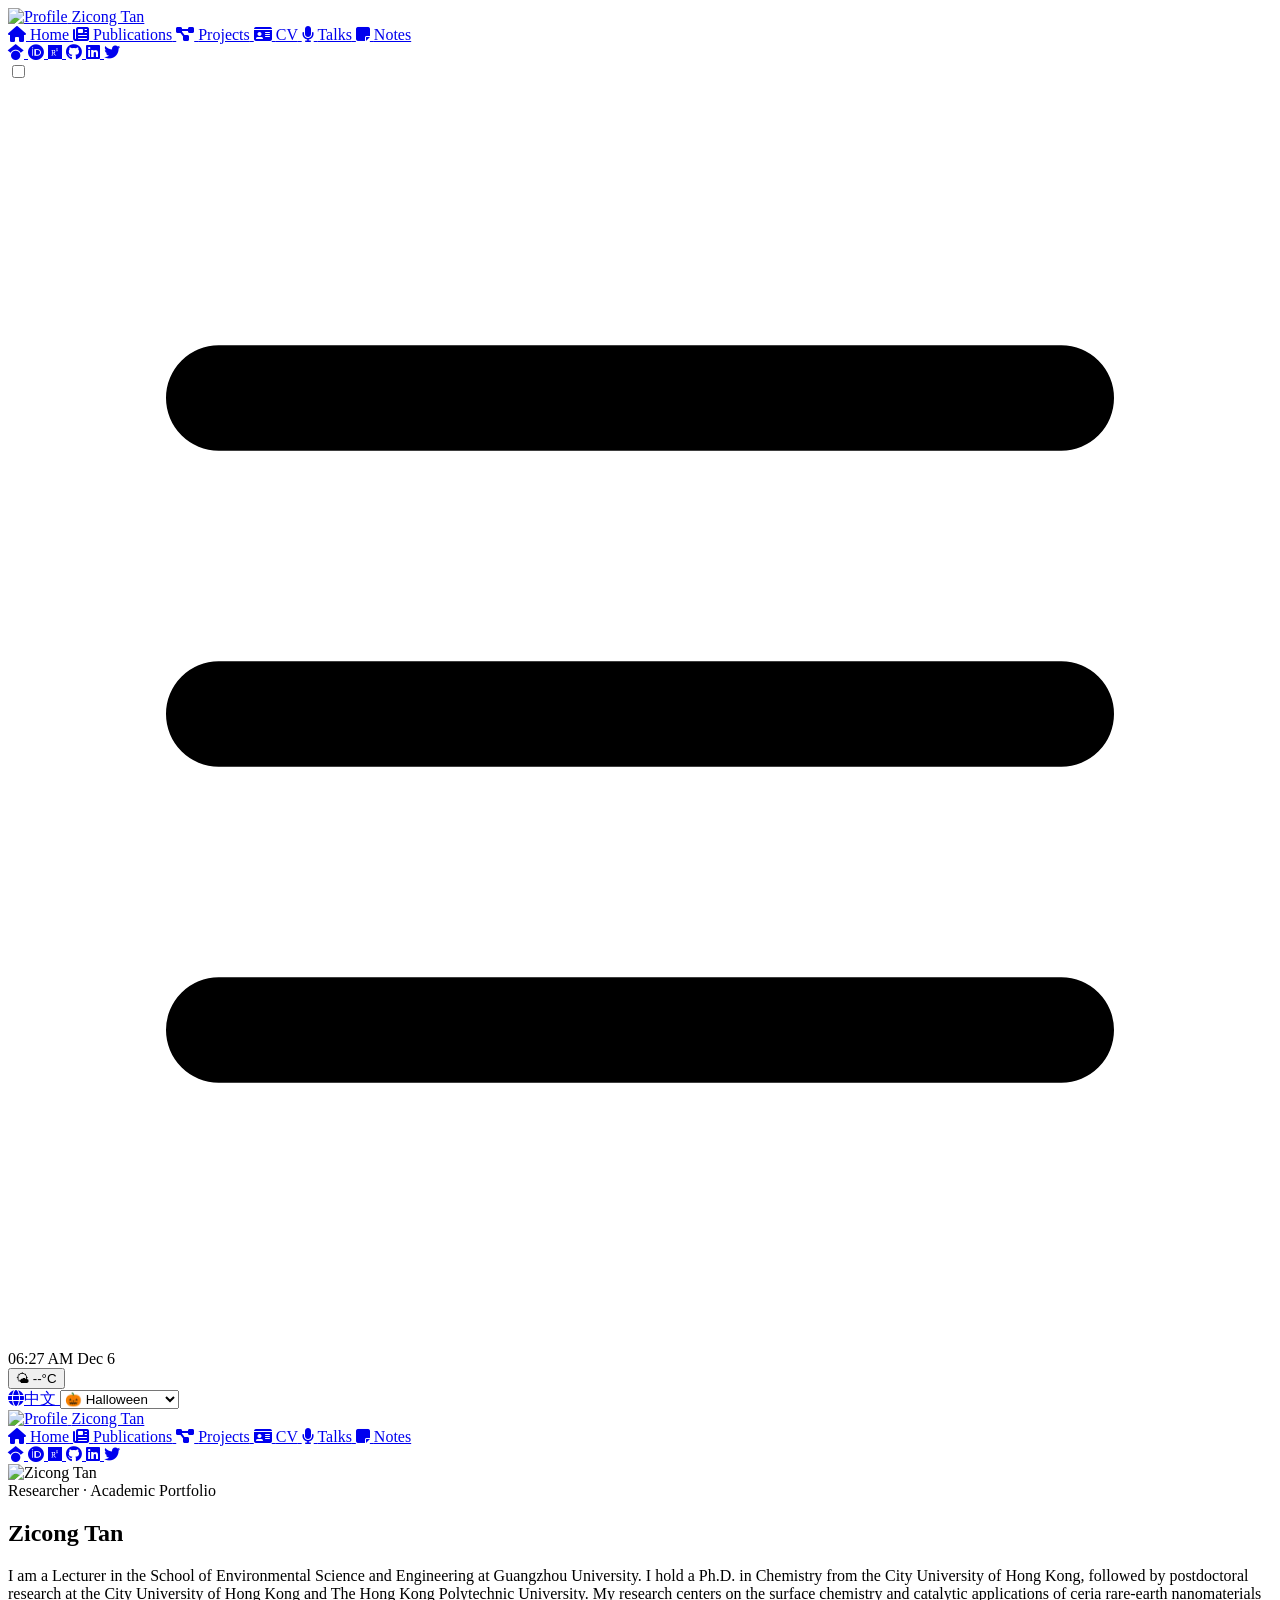
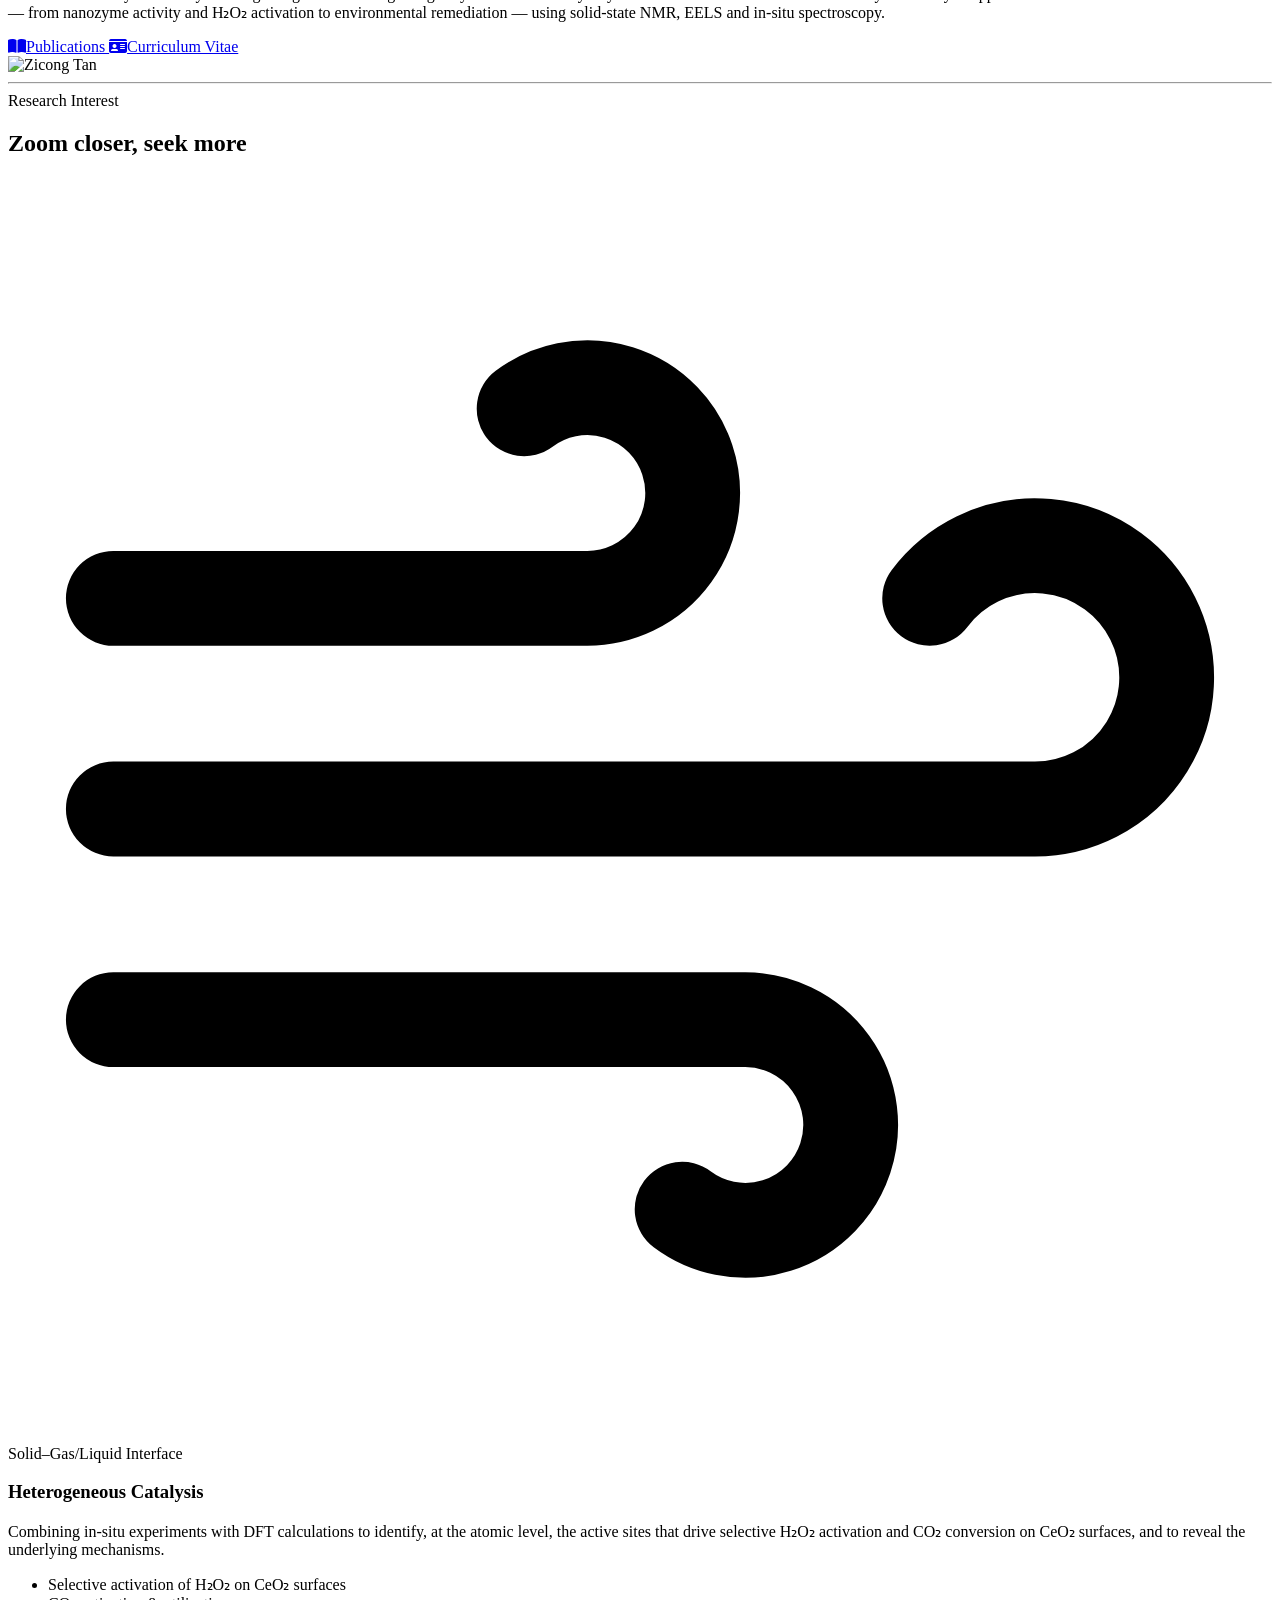
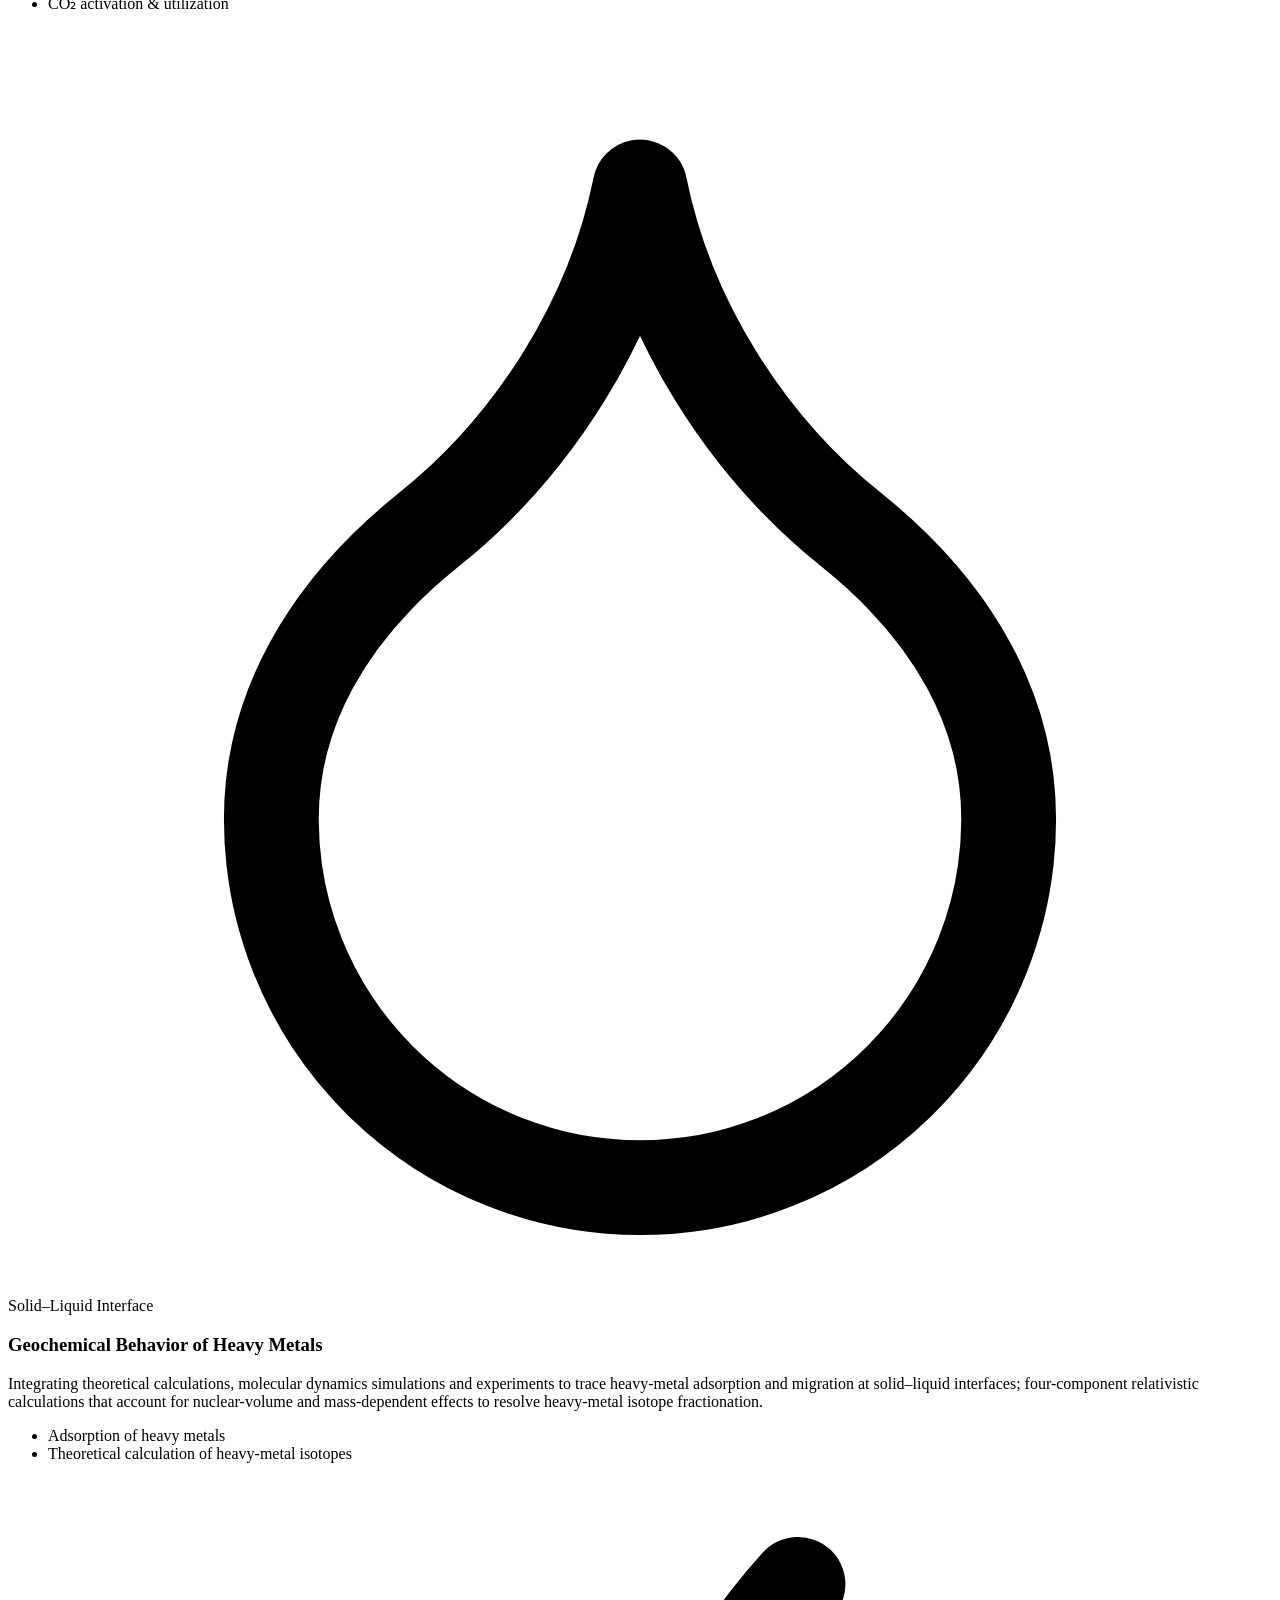
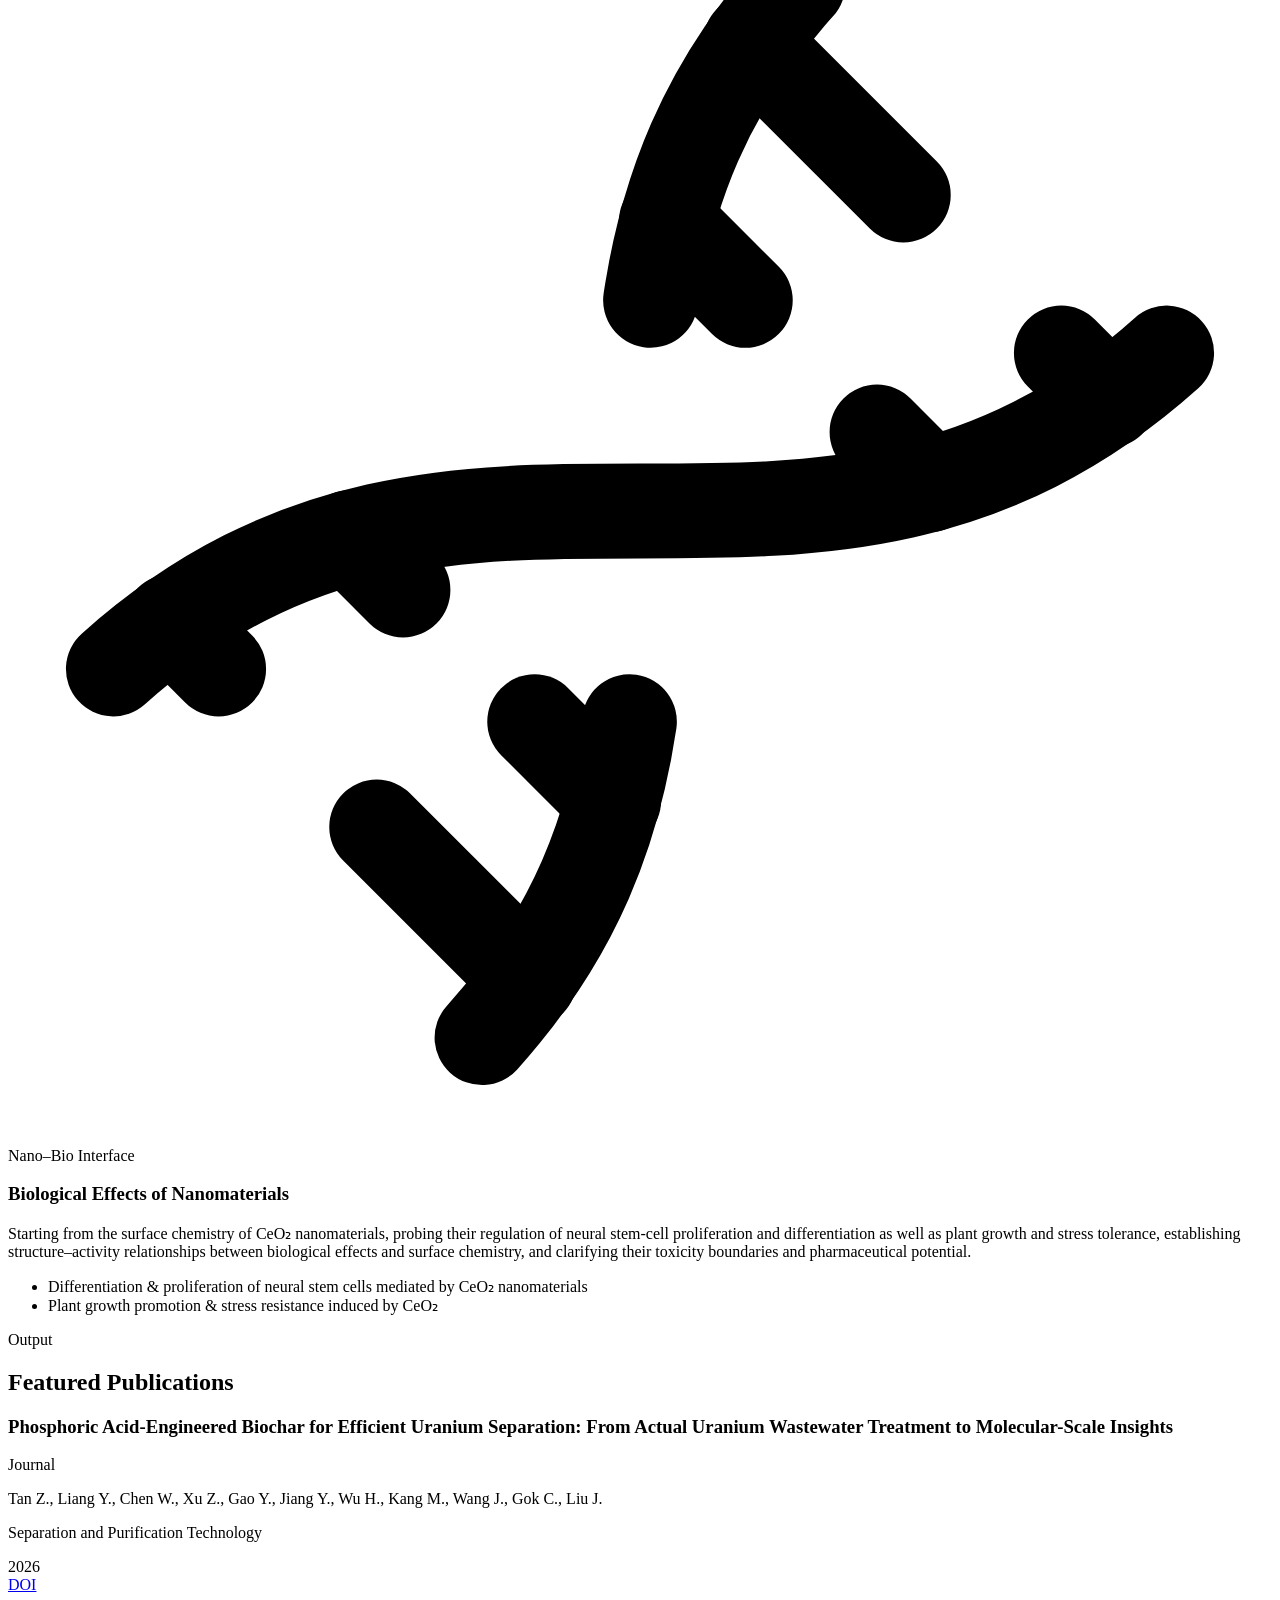
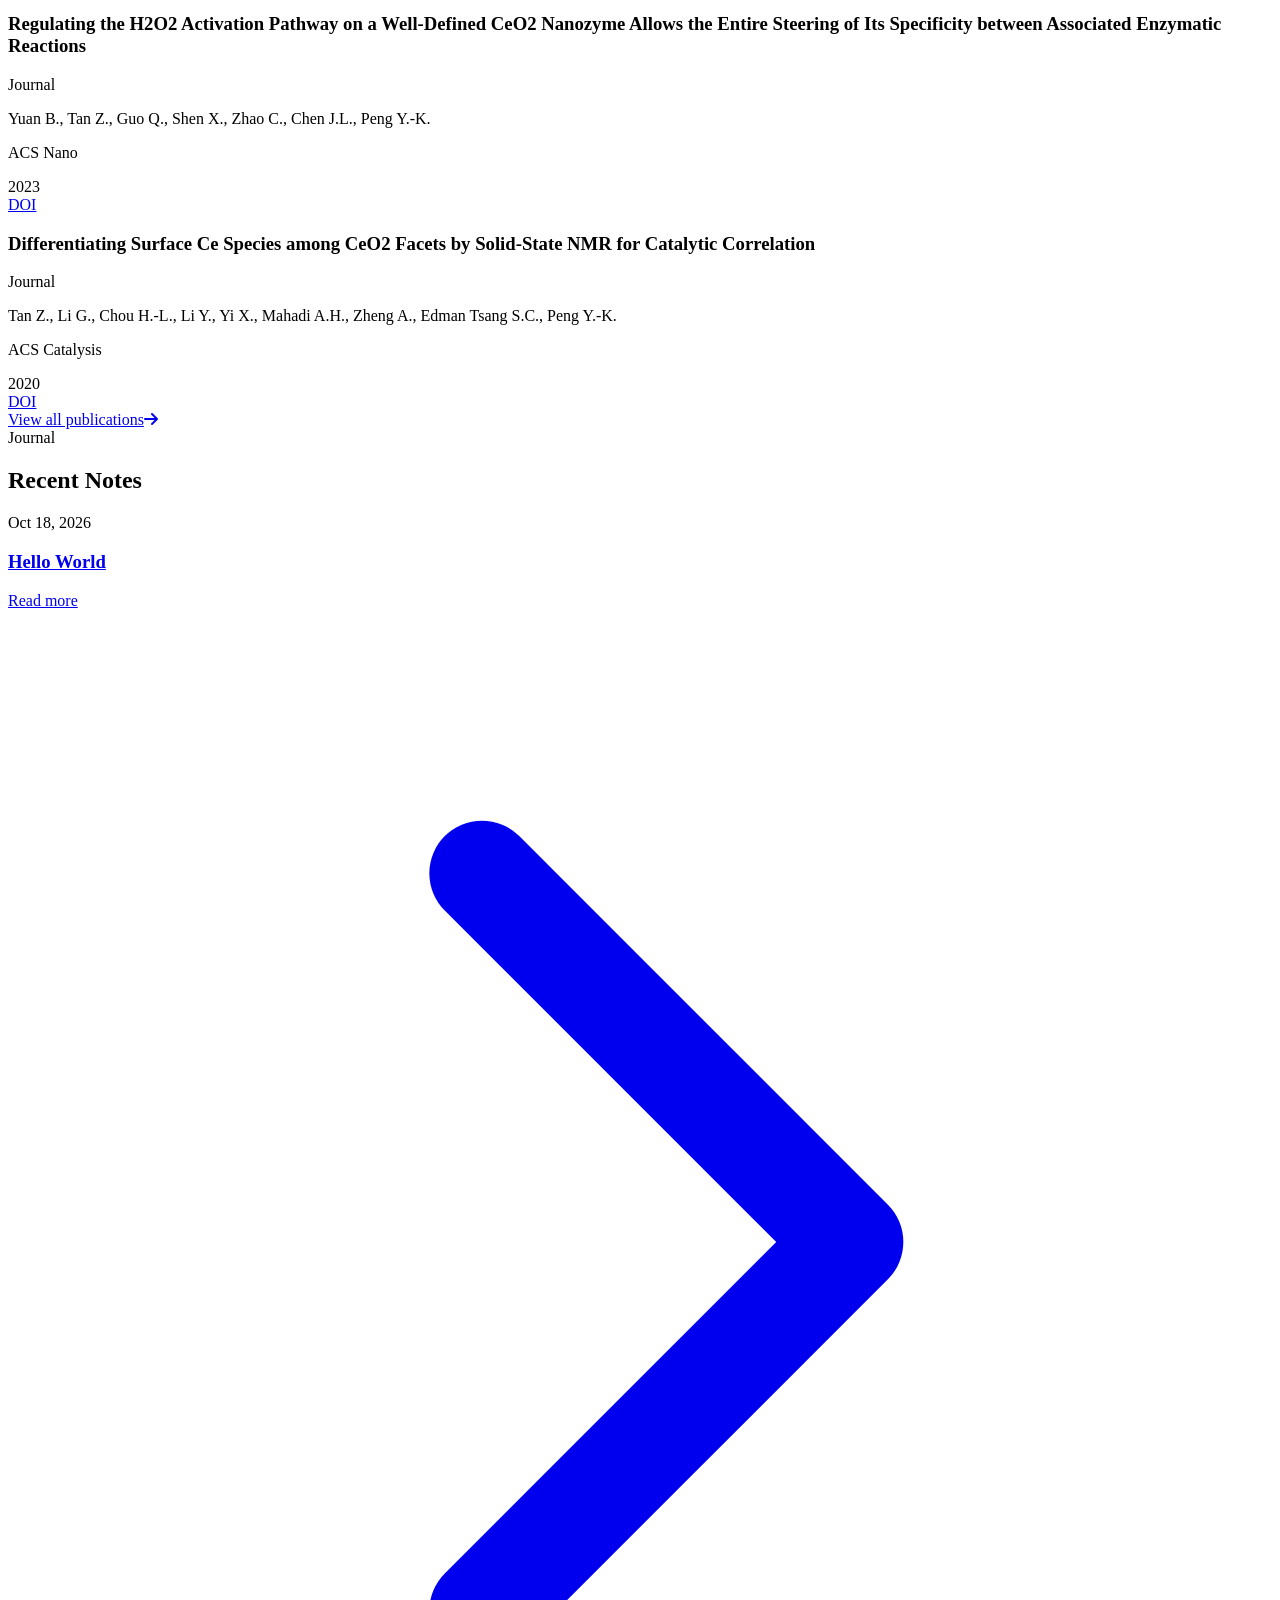
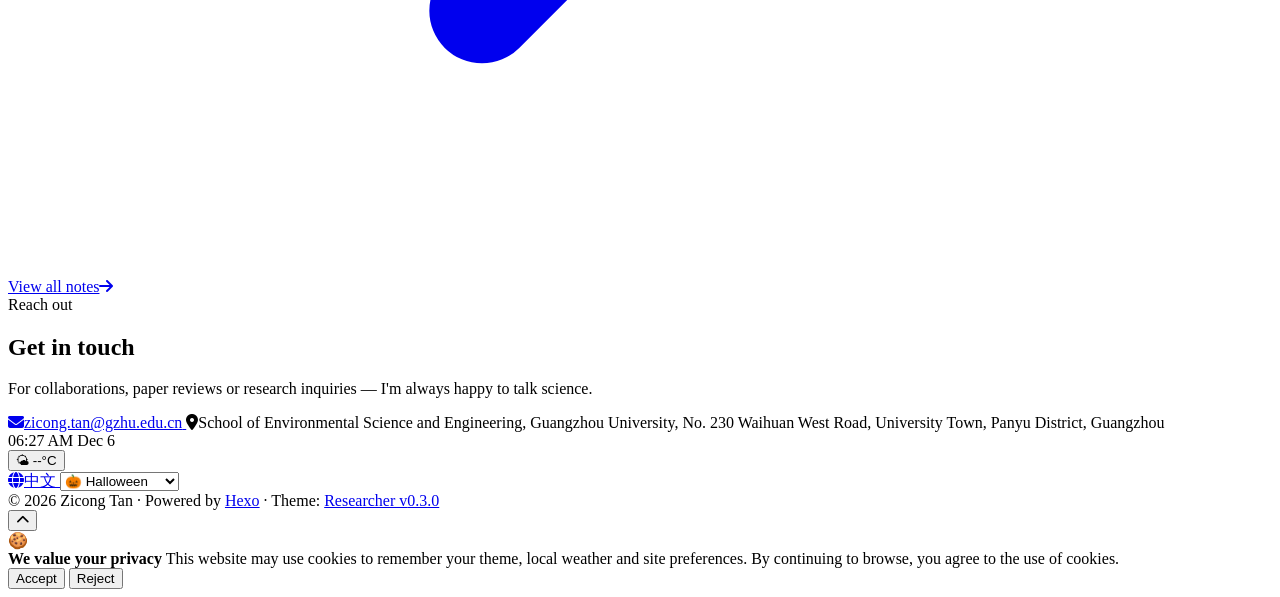
==== commit 95a25a87: "Site updated: 2026-10-31 14:43:01" ====
--- a/archives/index.html
+++ b/archives/index.html
@@ -202,7 +202,7 @@
 if (!window.__rcLangSwitch) {
   window.__rcLangSwitch = {
     root: '/tanzicong/',
-    pages: ["cv/index.html","notes/index.html","projects/index.html","talks/index.html","publications/index.html","zh-CN/cv/index.html","zh-CN/index.html","zh-CN/publications/index.html","zh-CN/projects/index.html"]
+    pages: ["cv/index.html","projects/index.html","talks/index.html","publications/index.html","zh-CN/index.html","notes/index.html","zh-CN/cv/index.html","zh-CN/publications/index.html","zh-CN/projects/index.html"]
   };
 }
 </script>
@@ -867,26 +867,16 @@
     <div class="rc-card-body">
       <div class="rc-contact-row">
         
-          <a href="mailto:your.email@example.com" class="rc-contact-item">
-            <i class="fas fa-envelope"></i><span>your.email@example.com</span>
+          <a href="mailto:zicong.tan@gzhu.edu.cn" class="rc-contact-item">
+            <i class="fas fa-envelope"></i><span>zicong.tan@gzhu.edu.cn</span>
           </a>
         
         
           
-            <a href="https://maps.app.goo.gl/xxxxxxxxxxx" target="_blank" rel="noopener noreferrer" class="rc-contact-item">
-              <i class="fas fa-map-marker-alt"></i><span>Room 123, Department of Biology, University of Example, 12345 City, Country</span>
-            </a>
+            <span class="rc-contact-item"><i class="fas fa-map-marker-alt"></i><span>School of Environmental Science and Engineering, Guangzhou University, No. 230 Waihuan West Road, University Town, Panyu District, Guangzhou</span></span>
           
         
         
-          <span class="rc-contact-item">
-            <i class="fas fa-clock"></i><span>Mon–Fri 10:00–16:00</span>
-          </span>
-        
-        
-          <a href="tel:+0 123 456789" class="rc-contact-item">
-            <i class="fas fa-phone"></i><span>+0 123 456789</span>
-          </a>
         
       </div>
     </div>
@@ -936,7 +926,7 @@
 if (!window.__rcLangSwitch) {
   window.__rcLangSwitch = {
     root: '/tanzicong/',
-    pages: ["cv/index.html","notes/index.html","projects/index.html","talks/index.html","publications/index.html","zh-CN/cv/index.html","zh-CN/index.html","zh-CN/publications/index.html","zh-CN/projects/index.html"]
+    pages: ["cv/index.html","projects/index.html","talks/index.html","publications/index.html","zh-CN/index.html","notes/index.html","zh-CN/cv/index.html","zh-CN/publications/index.html","zh-CN/projects/index.html"]
   };
 }
 </script>
